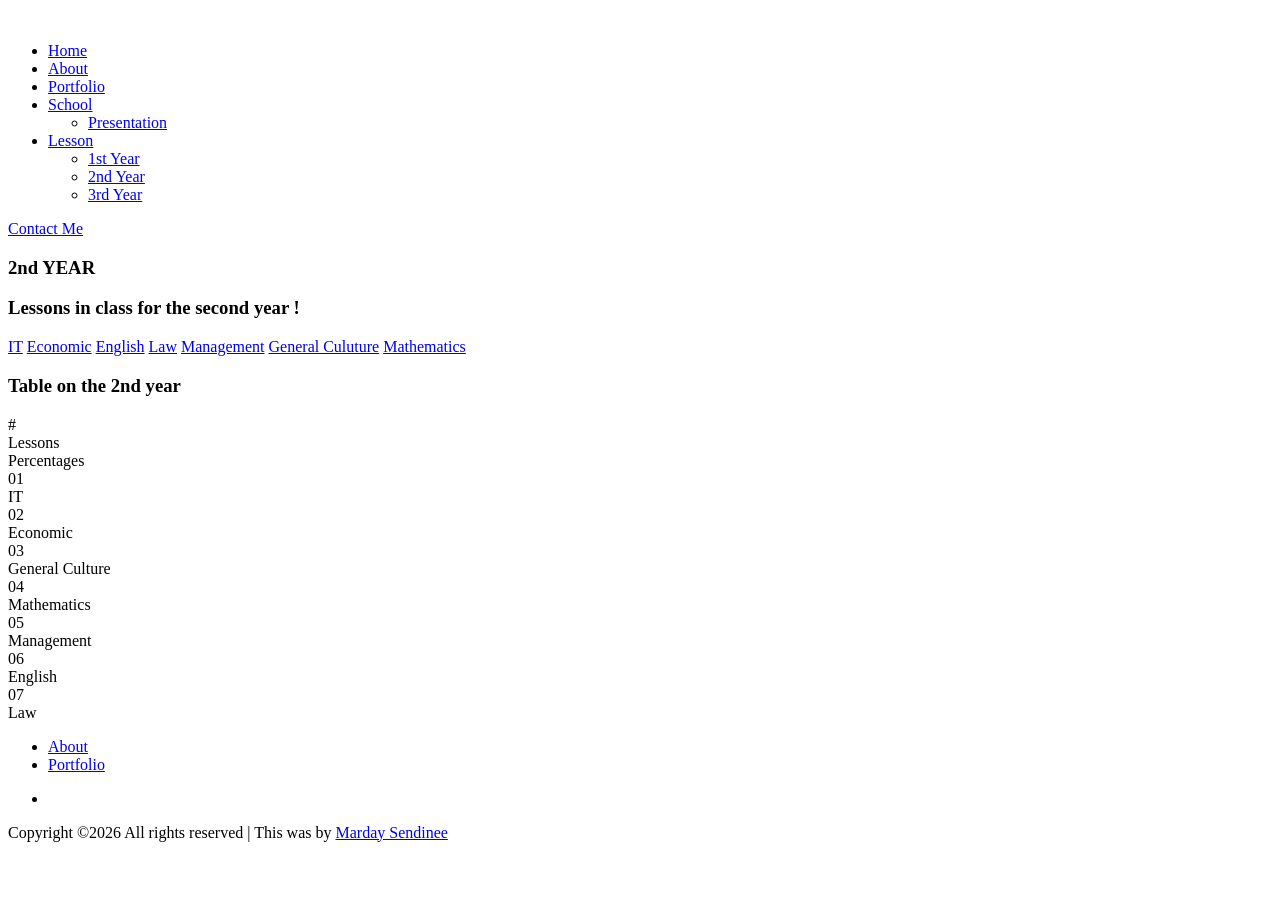
==== 2_year.html @ 2f7fdcab "Add files upload Les documents du portfolio en Anglais et travailler" ====
<!doctype html>
<html class="no-js">

<head>
   <meta charset="utf-8">
   <meta http-equiv="x-ua-compatible" content="ie=edge">
   <title>2nd YEAR</title>
   <meta name="description" content="">
   <meta name="viewport" content="width=device-width, initial-scale=1">

   <!-- CSS here -->
   <link rel="stylesheet" href="css/bootstrap.min.css">
   <link rel="stylesheet" href="css/owl.carousel.min.css">
   <link rel="stylesheet" href="css/magnific-popup.css">
   <link rel="stylesheet" href="css/font-awesome.min.css">
   <link rel="stylesheet" href="css/themify-icons.css">
   <link rel="stylesheet" href="css/nice-select.css">
   <link rel="stylesheet" href="css/flaticon.css">
   <link rel="stylesheet" href="css/gijgo.css">
   <link rel="stylesheet" href="css/animate.min.css">
   <link rel="stylesheet" href="css/slicknav.css">
   <link rel="stylesheet" href="css/style.css">
   <!-- <link rel="stylesheet" href="css/responsive.css"> -->
</head>

<body>

<!-- header-start -->
<header>
   <div class="header-area ">
      <div id="sticky-header" class="main-header-area">
         <div class="container-fluid">
            <div class="row align-items-center">
               <div class="col-xl-3 col-lg-2">
                  <div class="logo">
                     <a href="index.html">
                        <img src="img/" alt="">
                     </a>
                  </div>
               </div>
               <div class="col-xl-6 col-lg-7">
                  <div class="main-menu  d-none d-lg-block">
                     <nav>
                        <ul id="navigation">
                           <li><a class="active" href="index.html">Home</a></li>
                           <li><a href="about.html">About</a></li>
                           <li><a href="portfolio.html">Portfolio</a></li>
                           <li><a href="#">School<i class="ti-angle-down"></i></a>
                              <ul class="submenu">
                                 <li><a href="presentation.html">Presentation</a></li>

                              </ul>
                           </li>
                           <li><a href="#">Lesson<i class="ti-angle-down"></i></a>
                              <ul class="submenu">
                                 <li><a href="1_year.html">1st Year</a></li>
                                 <li><a href="2_year.html">2nd Year</a></li>
                                 <li><a href="3_year.html">3rd Year</a></li>
                              </ul>
                           </li>
                        </ul>
                     </nav>
                  </div>
               </div>
               <div class="col-xl-3 col-lg-3 d-none d-lg-block">
                  <div class="Appointment">
                     <div class="book_btn d-none d-lg-block">
                        <a  href="contact.html">Contact Me</a>
                     </div>
                  </div>
               </div>
               <div class="col-12">
                  <div class="mobile_menu d-block d-lg-none"></div>
               </div>
            </div>

         </div>
      </div>
   </div>
</header>
<!-- header-end -->
 
     <!-- bradcam_area  -->
     <div class="bradcam_area bradcam_bg_1">
         <div class="container">
             <div class="row">
                 <div class="col-xl-12">
                     <div class="bradcam_text text-center">
                         <h3>2nd YEAR</h3>
                     </div>
                 </div>
             </div>
         </div>
     </div>
     <!-- /bradcam_area  -->

<!-- Start Button -->
<section class="button-area">
   <div class="container box_1170 border-top-generic">
      <h3 class="text-heading">Lessons in class for the second year !</h3>
      <div class="button-group-area mt-10">
         <a href="#" class="genric-btn default-border circle arrow">IT<span
                 class="lnr lnr-arrow-right"></span></a>
         <a href="#" class="genric-btn primary-border circle arrow">Economic<span
                 class="lnr lnr-arrow-right"></span></a>
         <a href="#" class="genric-btn success-border circle arrow">English<span
                 class="lnr lnr-arrow-right"></span></a>
         <a href="#" class="genric-btn info-border circle arrow">Law<span
                 class="lnr lnr-arrow-right"></span></a>
         <a href="#" class="genric-btn warning-border circle arrow">Management<span
                 class="lnr lnr-arrow-right"></span></a>
         <a href="#" class="genric-btn danger-border circle arrow">General Culuture<span
                 class="lnr lnr-arrow-right"></span></a>
         <a href="#" class="genric-btn warning-border circle arrow">Mathematics<span
                 class="lnr lnr-arrow-right"></span></a>
      </div>
   </div>
</section>
<!-- End Button -->

<!-- Start Align Area -->
<div class="section-top-border">
   <h3 class="mb-30">Table on the 2nd year</h3>
   <div class="progress-table-wrap">
      <div class="progress-table">
         <div class="table-head">
            <div class="serial">#</div>
            <div class="country">Lessons</div>
            <div class="percentage">Percentages</div>
         </div>
         <div class="table-row">
            <div class="serial">01</div>
            <div class="country">IT</div>
            <div class="percentage">
               <div class="progress">
                  <div class="progress-bar color-1" role="progressbar" style="width: 80%"
                       aria-valuenow="80" aria-valuemin="0" aria-valuemax="100"></div>
               </div>
            </div>
         </div>
         <div class="table-row">
            <div class="serial">02</div>
            <div class="country">Economic</div>
            <div class="percentage">
               <div class="progress">
                  <div class="progress-bar color-2" role="progressbar" style="width: 30%"
                       aria-valuenow="30" aria-valuemin="0" aria-valuemax="100"></div>
               </div>
            </div>
         </div>
         <div class="table-row">
            <div class="serial">03</div>
            <div class="country">General Culture</div>
            <div class="percentage">
               <div class="progress">
                  <div class="progress-bar color-3" role="progressbar" style="width: 55%"
                       aria-valuenow="55" aria-valuemin="0" aria-valuemax="100"></div>
               </div>
            </div>
         </div>
         <div class="table-row">
            <div class="serial">04</div>
            <div class="country">Mathematics</div>
            <div class="percentage">
               <div class="progress">
                  <div class="progress-bar color-4" role="progressbar" style="width: 60%"
                       aria-valuenow="60" aria-valuemin="0" aria-valuemax="100"></div>
               </div>
            </div>
         </div>
         <div class="table-row">
            <div class="serial">05</div>
            <div class="country">Management</div>
            <div class="percentage">
               <div class="progress">
                  <div class="progress-bar color-8" role="progressbar" style="width: 40%"
                       aria-valuenow="40" aria-valuemin="0" aria-valuemax="100"></div>
               </div>
            </div>
         </div>
         <div class="table-row">
            <div class="serial">06</div>
            <div class="country">English</div>
            <div class="percentage">
               <div class="progress">
                  <div class="progress-bar color-6" role="progressbar" style="width: 70%"
                       aria-valuenow="70" aria-valuemin="0" aria-valuemax="100"></div>
               </div>
            </div>
         </div>
         <div class="table-row">
            <div class="serial">07</div>
            <div class="country">Law</div>
            <div class="percentage">
               <div class="progress">
                  <div class="progress-bar color-7" role="progressbar" style="width: 30%"
                       aria-valuenow="30" aria-valuemin="0" aria-valuemax="100"></div>
               </div>
            </div>
         </div>
      </div>
   </div>
</div>


<!-- End Align Area -->

 
     <!-- footer start -->
<footer class="footer">
   <div class="footer_top">
      <div class="container">
         <div class="row align-items-center">
            <div class="col-xl-6 col-md-6">
               <div class="menu_links">
                  <ul>
                     <li><a href="about.html">About</a></li>
                     <li><a href="portfolio.html">Portfolio</a></li>
                  </ul>
               </div>
            </div>
            <div class="col-xl-6 col-md-6">
               <div class="socail_links">
                  <ul>
                     <li><a href="https://www.linkedin.com/in/sendinee-marday-591853164/"> <i class="fa fa-linkedin"></i> </a></li>
                  </ul>
               </div>
            </div>
         </div>
      </div>
   </div>
   <div class="copy-right_text">
      <div class="container">
         <div class="footer_border"></div>
         <div class="row">
            <div class="col-xl-12">
               <p class="copy_right text-center">
                  <!---------------------------------------Link ------------------------------------------------------->
                  Copyright &copy;<script>document.write(new Date().getFullYear());</script> All rights reserved | This was<i class="fa fa-heart-o" aria-hidden="true"></i> by <a href="https://www.linkedin.com/in/sendinee-marday-591853164/" target="_blank">Marday Sendinee</a>
                  <!------------------------------------------- Link ---------------------------------------->
               </p>
            </div>
         </div>
      </div>
   </div>
</footer>
     <!--/ footer end  -->


   <!-- JS here -->
   <script src="js/vendor/modernizr-3.5.0.min.js"></script>
   <script src="js/vendor/jquery-1.12.4.min.js"></script>
   <script src="js/popper.min.js"></script>
   <script src="js/bootstrap.min.js"></script>
   <script src="js/owl.carousel.min.js"></script>
   <script src="js/isotope.pkgd.min.js"></script>
   <script src="js/ajax-form.js"></script>
   <script src="js/waypoints.min.js"></script>
   <script src="js/jquery.counterup.min.js"></script>
   <script src="js/imagesloaded.pkgd.min.js"></script>
   <script src="js/scrollIt.js"></script>
   <script src="js/jquery.scrollUp.min.js"></script>
   <script src="js/wow.min.js"></script>
   <script src="js/nice-select.min.js"></script>
   <script src="js/jquery.slicknav.min.js"></script>
   <script src="js/jquery.magnific-popup.min.js"></script>
   <script src="js/plugins.js"></script>
   <script src="js/gijgo.min.js"></script>

   <!--contact js-->
   <script src="js/contact.js"></script>
   <script src="js/jquery.ajaxchimp.min.js"></script>
   <script src="js/jquery.form.js"></script>
   <script src="js/jquery.validate.min.js"></script>
   <script src="js/mail-script.js"></script>

   <script src="js/main.js"></script>
</body>

</html>
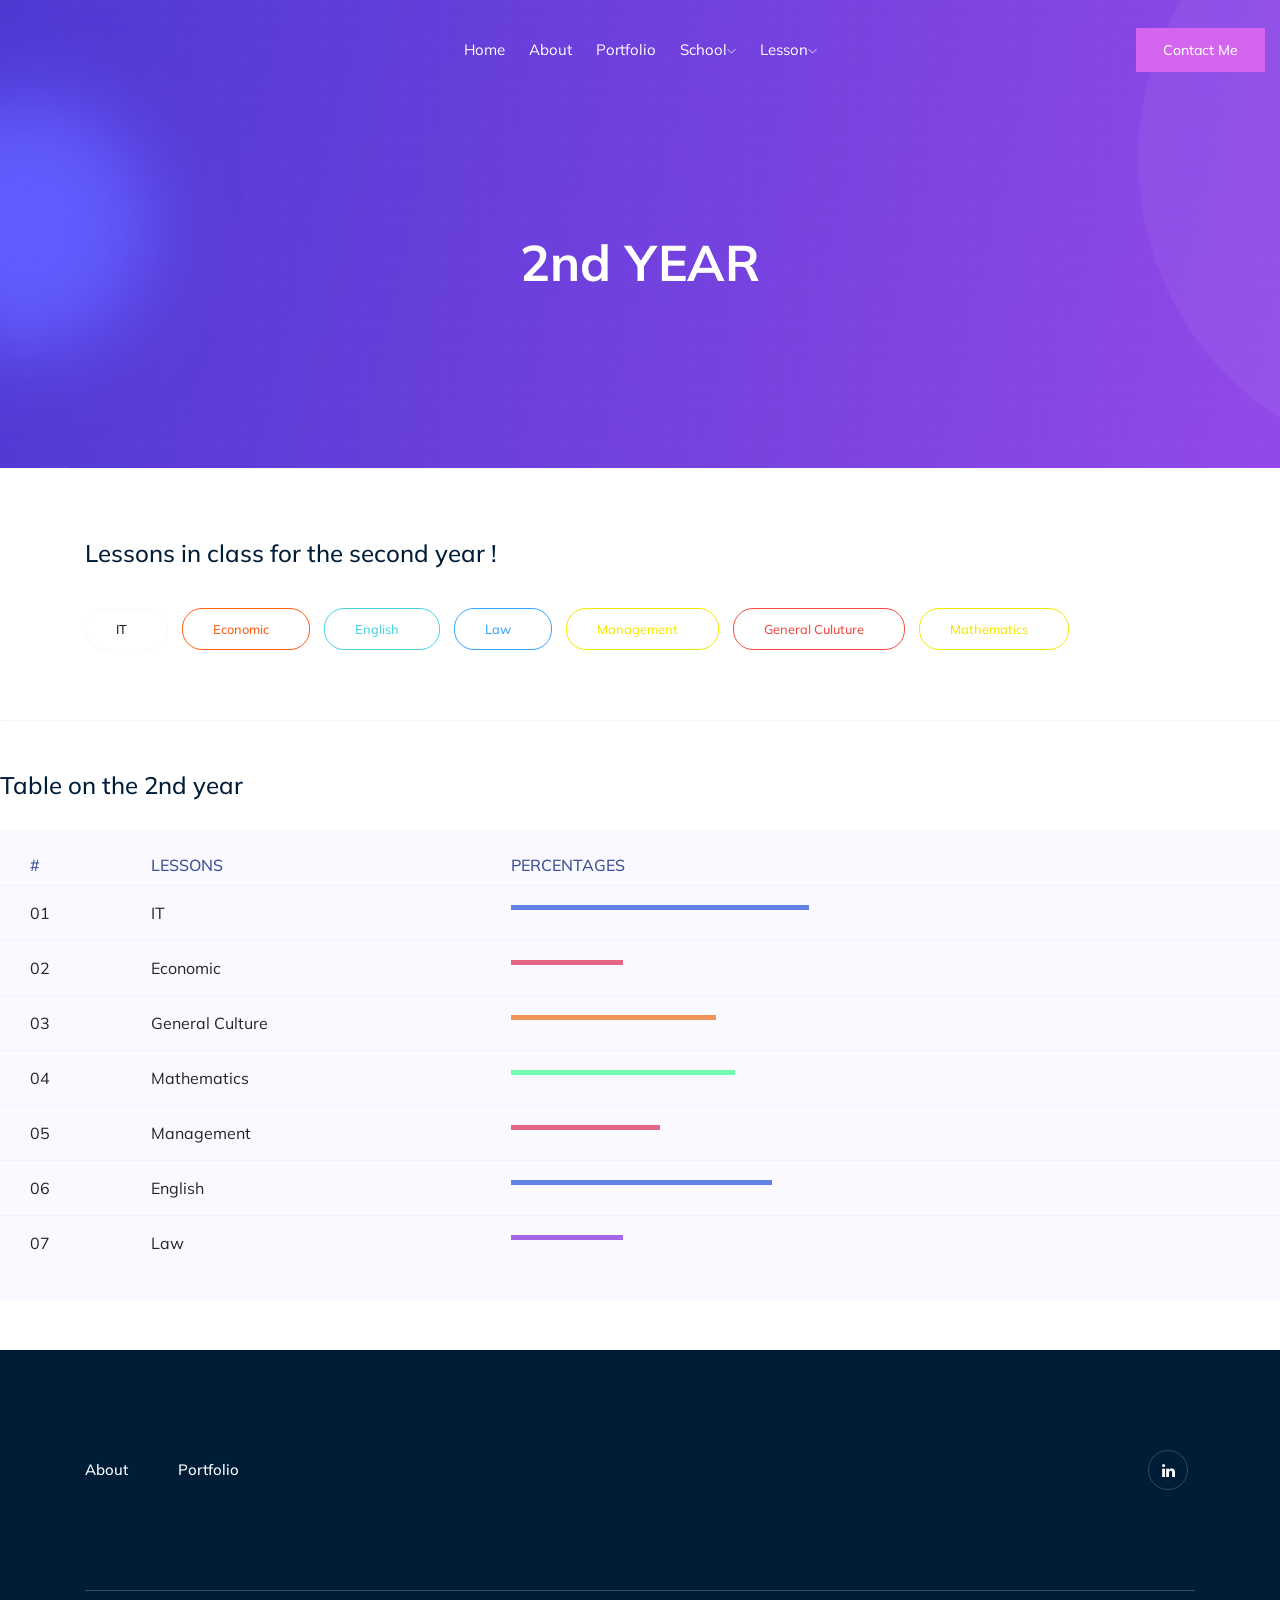
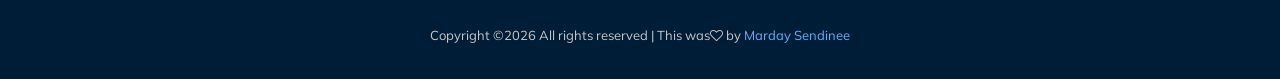
==== commit 5a339113: "Update 2_year.html" ====
--- a/2_year.html
+++ b/2_year.html
@@ -99,19 +99,19 @@
    <div class="container box_1170 border-top-generic">
       <h3 class="text-heading">Lessons in class for the second year !</h3>
       <div class="button-group-area mt-10">
-         <a href="#" class="genric-btn default-border circle arrow">IT<span
-                 class="lnr lnr-arrow-right"></span></a>
-         <a href="#" class="genric-btn primary-border circle arrow">Economic<span
-                 class="lnr lnr-arrow-right"></span></a>
-         <a href="#" class="genric-btn success-border circle arrow">English<span
-                 class="lnr lnr-arrow-right"></span></a>
-         <a href="#" class="genric-btn info-border circle arrow">Law<span
-                 class="lnr lnr-arrow-right"></span></a>
-         <a href="#" class="genric-btn warning-border circle arrow">Management<span
-                 class="lnr lnr-arrow-right"></span></a>
-         <a href="#" class="genric-btn danger-border circle arrow">General Culuture<span
-                 class="lnr lnr-arrow-right"></span></a>
-         <a href="#" class="genric-btn warning-border circle arrow">Mathematics<span
+         <a href="https://drive.google.com/drive/folders/1jEK8icgY9ZSLOG4PsR1-531m_r3z1TCY?usp=sharing" class="genric-btn default-border circle arrow">IT<span
+                 class="lnr lnr-arrow-right"></span></a>
+         <a href="https://drive.google.com/drive/folders/1rExMCSVvUBjnFChMQIKlR61JY67T9UrD?usp=sharing" class="genric-btn primary-border circle arrow">Economic<span
+                 class="lnr lnr-arrow-right"></span></a>
+         <a href="https://drive.google.com/drive/folders/1kJLWMg4kYw7j_Jxpw7XjXfDYHsw7iQXA?usp=sharing" class="genric-btn success-border circle arrow">English<span
+                 class="lnr lnr-arrow-right"></span></a>
+         <a href="https://drive.google.com/drive/folders/1mpZD9_NmZ1tz-18CpFn72aTMmA75tk-5?usp=sharing" class="genric-btn info-border circle arrow">Law<span
+                 class="lnr lnr-arrow-right"></span></a>
+         <a href="https://drive.google.com/drive/folders/108GrxhODfnDfBOeUw2tBRmi5Ozm7fbWk?usp=sharing" class="genric-btn warning-border circle arrow">Management<span
+                 class="lnr lnr-arrow-right"></span></a>
+         <a href="https://drive.google.com/drive/folders/1Q8f6auXj_BzUU1t1UWsounKf_h25SjXt?usp=sharing" class="genric-btn danger-border circle arrow">General Culuture<span
+                 class="lnr lnr-arrow-right"></span></a>
+         <a href="https://drive.google.com/drive/folders/1UjydLQbSyjSluqs7nWFL7h0C0xr-UfDp?usp=sharing" class="genric-btn warning-border circle arrow">Mathematics<span
                  class="lnr lnr-arrow-right"></span></a>
       </div>
    </div>
@@ -277,4 +277,4 @@
    <script src="js/main.js"></script>
 </body>
 
-</html>+</html>
--- a/css/themify-icons.css
+++ b/css/themify-icons.css
@@ -0,0 +1,1081 @@
+@font-face {
+	font-family: 'themify';
+	src:url('../fonts/themify.eot?-fvbane');
+	src:url('../fonts/themify.eot?#iefix-fvbane') format('embedded-opentype'),
+		url('../fonts/themify.woff?-fvbane') format('woff'),
+		url('../fonts/themify.ttf?-fvbane') format('truetype'),
+		url('../fonts/themify.svg?-fvbane#themify') format('svg');
+	font-weight: normal;
+	font-style: normal;
+}
+
+[class^="ti-"], [class*=" ti-"] {
+	font-family: 'themify';
+	/* speak: none; */
+	font-style: normal;
+	font-weight: normal;
+	font-variant: normal;
+	text-transform: none;
+	line-height: 1;
+
+	/* Better Font Rendering =========== */
+	-webkit-font-smoothing: antialiased;
+	-moz-osx-font-smoothing: grayscale;
+}
+
+.ti-wand:before {
+	content: "\e600";
+}
+.ti-volume:before {
+	content: "\e601";
+}
+.ti-user:before {
+	content: "\e602";
+}
+.ti-unlock:before {
+	content: "\e603";
+}
+.ti-unlink:before {
+	content: "\e604";
+}
+.ti-trash:before {
+	content: "\e605";
+}
+.ti-thought:before {
+	content: "\e606";
+}
+.ti-target:before {
+	content: "\e607";
+}
+.ti-tag:before {
+	content: "\e608";
+}
+.ti-tablet:before {
+	content: "\e609";
+}
+.ti-star:before {
+	content: "\e60a";
+}
+.ti-spray:before {
+	content: "\e60b";
+}
+.ti-signal:before {
+	content: "\e60c";
+}
+.ti-shopping-cart:before {
+	content: "\e60d";
+}
+.ti-shopping-cart-full:before {
+	content: "\e60e";
+}
+.ti-settings:before {
+	content: "\e60f";
+}
+.ti-search:before {
+	content: "\e610";
+}
+.ti-zoom-in:before {
+	content: "\e611";
+}
+.ti-zoom-out:before {
+	content: "\e612";
+}
+.ti-cut:before {
+	content: "\e613";
+}
+.ti-ruler:before {
+	content: "\e614";
+}
+.ti-ruler-pencil:before {
+	content: "\e615";
+}
+.ti-ruler-alt:before {
+	content: "\e616";
+}
+.ti-bookmark:before {
+	content: "\e617";
+}
+.ti-bookmark-alt:before {
+	content: "\e618";
+}
+.ti-reload:before {
+	content: "\e619";
+}
+.ti-plus:before {
+	content: "\e61a";
+}
+.ti-pin:before {
+	content: "\e61b";
+}
+.ti-pencil:before {
+	content: "\e61c";
+}
+.ti-pencil-alt:before {
+	content: "\e61d";
+}
+.ti-paint-roller:before {
+	content: "\e61e";
+}
+.ti-paint-bucket:before {
+	content: "\e61f";
+}
+.ti-na:before {
+	content: "\e620";
+}
+.ti-mobile:before {
+	content: "\e621";
+}
+.ti-minus:before {
+	content: "\e622";
+}
+.ti-medall:before {
+	content: "\e623";
+}
+.ti-medall-alt:before {
+	content: "\e624";
+}
+.ti-marker:before {
+	content: "\e625";
+}
+.ti-marker-alt:before {
+	content: "\e626";
+}
+.ti-arrow-up:before {
+	content: "\e627";
+}
+.ti-arrow-right:before {
+	content: "\e628";
+}
+.ti-arrow-left:before {
+	content: "\e629";
+}
+.ti-arrow-down:before {
+	content: "\e62a";
+}
+.ti-lock:before {
+	content: "\e62b";
+}
+.ti-location-arrow:before {
+	content: "\e62c";
+}
+.ti-link:before {
+	content: "\e62d";
+}
+.ti-layout:before {
+	content: "\e62e";
+}
+.ti-layers:before {
+	content: "\e62f";
+}
+.ti-layers-alt:before {
+	content: "\e630";
+}
+.ti-key:before {
+	content: "\e631";
+}
+.ti-import:before {
+	content: "\e632";
+}
+.ti-image:before {
+	content: "\e633";
+}
+.ti-heart:before {
+	content: "\e634";
+}
+.ti-heart-broken:before {
+	content: "\e635";
+}
+.ti-hand-stop:before {
+	content: "\e636";
+}
+.ti-hand-open:before {
+	content: "\e637";
+}
+.ti-hand-drag:before {
+	content: "\e638";
+}
+.ti-folder:before {
+	content: "\e639";
+}
+.ti-flag:before {
+	content: "\e63a";
+}
+.ti-flag-alt:before {
+	content: "\e63b";
+}
+.ti-flag-alt-2:before {
+	content: "\e63c";
+}
+.ti-eye:before {
+	content: "\e63d";
+}
+.ti-export:before {
+	content: "\e63e";
+}
+.ti-exchange-vertical:before {
+	content: "\e63f";
+}
+.ti-desktop:before {
+	content: "\e640";
+}
+.ti-cup:before {
+	content: "\e641";
+}
+.ti-crown:before {
+	content: "\e642";
+}
+.ti-comments:before {
+	content: "\e643";
+}
+.ti-comment:before {
+	content: "\e644";
+}
+.ti-comment-alt:before {
+	content: "\e645";
+}
+.ti-close:before {
+	content: "\e646";
+}
+.ti-clip:before {
+	content: "\e647";
+}
+.ti-angle-up:before {
+	content: "\e648";
+}
+.ti-angle-right:before {
+	content: "\e649";
+}
+.ti-angle-left:before {
+	content: "\e64a";
+}
+.ti-angle-down:before {
+	content: "\e64b";
+}
+.ti-check:before {
+	content: "\e64c";
+}
+.ti-check-box:before {
+	content: "\e64d";
+}
+.ti-camera:before {
+	content: "\e64e";
+}
+.ti-announcement:before {
+	content: "\e64f";
+}
+.ti-brush:before {
+	content: "\e650";
+}
+.ti-briefcase:before {
+	content: "\e651";
+}
+.ti-bolt:before {
+	content: "\e652";
+}
+.ti-bolt-alt:before {
+	content: "\e653";
+}
+.ti-blackboard:before {
+	content: "\e654";
+}
+.ti-bag:before {
+	content: "\e655";
+}
+.ti-move:before {
+	content: "\e656";
+}
+.ti-arrows-vertical:before {
+	content: "\e657";
+}
+.ti-arrows-horizontal:before {
+	content: "\e658";
+}
+.ti-fullscreen:before {
+	content: "\e659";
+}
+.ti-arrow-top-right:before {
+	content: "\e65a";
+}
+.ti-arrow-top-left:before {
+	content: "\e65b";
+}
+.ti-arrow-circle-up:before {
+	content: "\e65c";
+}
+.ti-arrow-circle-right:before {
+	content: "\e65d";
+}
+.ti-arrow-circle-left:before {
+	content: "\e65e";
+}
+.ti-arrow-circle-down:before {
+	content: "\e65f";
+}
+.ti-angle-double-up:before {
+	content: "\e660";
+}
+.ti-angle-double-right:before {
+	content: "\e661";
+}
+.ti-angle-double-left:before {
+	content: "\e662";
+}
+.ti-angle-double-down:before {
+	content: "\e663";
+}
+.ti-zip:before {
+	content: "\e664";
+}
+.ti-world:before {
+	content: "\e665";
+}
+.ti-wheelchair:before {
+	content: "\e666";
+}
+.ti-view-list:before {
+	content: "\e667";
+}
+.ti-view-list-alt:before {
+	content: "\e668";
+}
+.ti-view-grid:before {
+	content: "\e669";
+}
+.ti-uppercase:before {
+	content: "\e66a";
+}
+.ti-upload:before {
+	content: "\e66b";
+}
+.ti-underline:before {
+	content: "\e66c";
+}
+.ti-truck:before {
+	content: "\e66d";
+}
+.ti-timer:before {
+	content: "\e66e";
+}
+.ti-ticket:before {
+	content: "\e66f";
+}
+.ti-thumb-up:before {
+	content: "\e670";
+}
+.ti-thumb-down:before {
+	content: "\e671";
+}
+.ti-text:before {
+	content: "\e672";
+}
+.ti-stats-up:before {
+	content: "\e673";
+}
+.ti-stats-down:before {
+	content: "\e674";
+}
+.ti-split-v:before {
+	content: "\e675";
+}
+.ti-split-h:before {
+	content: "\e676";
+}
+.ti-smallcap:before {
+	content: "\e677";
+}
+.ti-shine:before {
+	content: "\e678";
+}
+.ti-shift-right:before {
+	content: "\e679";
+}
+.ti-shift-left:before {
+	content: "\e67a";
+}
+.ti-shield:before {
+	content: "\e67b";
+}
+.ti-notepad:before {
+	content: "\e67c";
+}
+.ti-server:before {
+	content: "\e67d";
+}
+.ti-quote-right:before {
+	content: "\e67e";
+}
+.ti-quote-left:before {
+	content: "\e67f";
+}
+.ti-pulse:before {
+	content: "\e680";
+}
+.ti-printer:before {
+	content: "\e681";
+}
+.ti-power-off:before {
+	content: "\e682";
+}
+.ti-plug:before {
+	content: "\e683";
+}
+.ti-pie-chart:before {
+	content: "\e684";
+}
+.ti-paragraph:before {
+	content: "\e685";
+}
+.ti-panel:before {
+	content: "\e686";
+}
+.ti-package:before {
+	content: "\e687";
+}
+.ti-music:before {
+	content: "\e688";
+}
+.ti-music-alt:before {
+	content: "\e689";
+}
+.ti-mouse:before {
+	content: "\e68a";
+}
+.ti-mouse-alt:before {
+	content: "\e68b";
+}
+.ti-money:before {
+	content: "\e68c";
+}
+.ti-microphone:before {
+	content: "\e68d";
+}
+.ti-menu:before {
+	content: "\e68e";
+}
+.ti-menu-alt:before {
+	content: "\e68f";
+}
+.ti-map:before {
+	content: "\e690";
+}
+.ti-map-alt:before {
+	content: "\e691";
+}
+.ti-loop:before {
+	content: "\e692";
+}
+.ti-location-pin:before {
+	content: "\e693";
+}
+.ti-list:before {
+	content: "\e694";
+}
+.ti-light-bulb:before {
+	content: "\e695";
+}
+.ti-Italic:before {
+	content: "\e696";
+}
+.ti-info:before {
+	content: "\e697";
+}
+.ti-infinite:before {
+	content: "\e698";
+}
+.ti-id-badge:before {
+	content: "\e699";
+}
+.ti-hummer:before {
+	content: "\e69a";
+}
+.ti-home:before {
+	content: "\e69b";
+}
+.ti-help:before {
+	content: "\e69c";
+}
+.ti-headphone:before {
+	content: "\e69d";
+}
+.ti-harddrives:before {
+	content: "\e69e";
+}
+.ti-harddrive:before {
+	content: "\e69f";
+}
+.ti-gift:before {
+	content: "\e6a0";
+}
+.ti-game:before {
+	content: "\e6a1";
+}
+.ti-filter:before {
+	content: "\e6a2";
+}
+.ti-files:before {
+	content: "\e6a3";
+}
+.ti-file:before {
+	content: "\e6a4";
+}
+.ti-eraser:before {
+	content: "\e6a5";
+}
+.ti-envelope:before {
+	content: "\e6a6";
+}
+.ti-download:before {
+	content: "\e6a7";
+}
+.ti-direction:before {
+	content: "\e6a8";
+}
+.ti-direction-alt:before {
+	content: "\e6a9";
+}
+.ti-dashboard:before {
+	content: "\e6aa";
+}
+.ti-control-stop:before {
+	content: "\e6ab";
+}
+.ti-control-shuffle:before {
+	content: "\e6ac";
+}
+.ti-control-play:before {
+	content: "\e6ad";
+}
+.ti-control-pause:before {
+	content: "\e6ae";
+}
+.ti-control-forward:before {
+	content: "\e6af";
+}
+.ti-control-backward:before {
+	content: "\e6b0";
+}
+.ti-cloud:before {
+	content: "\e6b1";
+}
+.ti-cloud-up:before {
+	content: "\e6b2";
+}
+.ti-cloud-down:before {
+	content: "\e6b3";
+}
+.ti-clipboard:before {
+	content: "\e6b4";
+}
+.ti-car:before {
+	content: "\e6b5";
+}
+.ti-calendar:before {
+	content: "\e6b6";
+}
+.ti-book:before {
+	content: "\e6b7";
+}
+.ti-bell:before {
+	content: "\e6b8";
+}
+.ti-basketball:before {
+	content: "\e6b9";
+}
+.ti-bar-chart:before {
+	content: "\e6ba";
+}
+.ti-bar-chart-alt:before {
+	content: "\e6bb";
+}
+.ti-back-right:before {
+	content: "\e6bc";
+}
+.ti-back-left:before {
+	content: "\e6bd";
+}
+.ti-arrows-corner:before {
+	content: "\e6be";
+}
+.ti-archive:before {
+	content: "\e6bf";
+}
+.ti-anchor:before {
+	content: "\e6c0";
+}
+.ti-align-right:before {
+	content: "\e6c1";
+}
+.ti-align-left:before {
+	content: "\e6c2";
+}
+.ti-align-justify:before {
+	content: "\e6c3";
+}
+.ti-align-center:before {
+	content: "\e6c4";
+}
+.ti-alert:before {
+	content: "\e6c5";
+}
+.ti-alarm-clock:before {
+	content: "\e6c6";
+}
+.ti-agenda:before {
+	content: "\e6c7";
+}
+.ti-write:before {
+	content: "\e6c8";
+}
+.ti-window:before {
+	content: "\e6c9";
+}
+.ti-widgetized:before {
+	content: "\e6ca";
+}
+.ti-widget:before {
+	content: "\e6cb";
+}
+.ti-widget-alt:before {
+	content: "\e6cc";
+}
+.ti-wallet:before {
+	content: "\e6cd";
+}
+.ti-video-clapper:before {
+	content: "\e6ce";
+}
+.ti-video-camera:before {
+	content: "\e6cf";
+}
+.ti-vector:before {
+	content: "\e6d0";
+}
+.ti-themify-logo:before {
+	content: "\e6d1";
+}
+.ti-themify-favicon:before {
+	content: "\e6d2";
+}
+.ti-themify-favicon-alt:before {
+	content: "\e6d3";
+}
+.ti-support:before {
+	content: "\e6d4";
+}
+.ti-stamp:before {
+	content: "\e6d5";
+}
+.ti-split-v-alt:before {
+	content: "\e6d6";
+}
+.ti-slice:before {
+	content: "\e6d7";
+}
+.ti-shortcode:before {
+	content: "\e6d8";
+}
+.ti-shift-right-alt:before {
+	content: "\e6d9";
+}
+.ti-shift-left-alt:before {
+	content: "\e6da";
+}
+.ti-ruler-alt-2:before {
+	content: "\e6db";
+}
+.ti-receipt:before {
+	content: "\e6dc";
+}
+.ti-pin2:before {
+	content: "\e6dd";
+}
+.ti-pin-alt:before {
+	content: "\e6de";
+}
+.ti-pencil-alt2:before {
+	content: "\e6df";
+}
+.ti-palette:before {
+	content: "\e6e0";
+}
+.ti-more:before {
+	content: "\e6e1";
+}
+.ti-more-alt:before {
+	content: "\e6e2";
+}
+.ti-microphone-alt:before {
+	content: "\e6e3";
+}
+.ti-magnet:before {
+	content: "\e6e4";
+}
+.ti-line-double:before {
+	content: "\e6e5";
+}
+.ti-line-dotted:before {
+	content: "\e6e6";
+}
+.ti-line-dashed:before {
+	content: "\e6e7";
+}
+.ti-layout-width-full:before {
+	content: "\e6e8";
+}
+.ti-layout-width-default:before {
+	content: "\e6e9";
+}
+.ti-layout-width-default-alt:before {
+	content: "\e6ea";
+}
+.ti-layout-tab:before {
+	content: "\e6eb";
+}
+.ti-layout-tab-window:before {
+	content: "\e6ec";
+}
+.ti-layout-tab-v:before {
+	content: "\e6ed";
+}
+.ti-layout-tab-min:before {
+	content: "\e6ee";
+}
+.ti-layout-slider:before {
+	content: "\e6ef";
+}
+.ti-layout-slider-alt:before {
+	content: "\e6f0";
+}
+.ti-layout-sidebar-right:before {
+	content: "\e6f1";
+}
+.ti-layout-sidebar-none:before {
+	content: "\e6f2";
+}
+.ti-layout-sidebar-left:before {
+	content: "\e6f3";
+}
+.ti-layout-placeholder:before {
+	content: "\e6f4";
+}
+.ti-layout-menu:before {
+	content: "\e6f5";
+}
+.ti-layout-menu-v:before {
+	content: "\e6f6";
+}
+.ti-layout-menu-separated:before {
+	content: "\e6f7";
+}
+.ti-layout-menu-full:before {
+	content: "\e6f8";
+}
+.ti-layout-media-right-alt:before {
+	content: "\e6f9";
+}
+.ti-layout-media-right:before {
+	content: "\e6fa";
+}
+.ti-layout-media-overlay:before {
+	content: "\e6fb";
+}
+.ti-layout-media-overlay-alt:before {
+	content: "\e6fc";
+}
+.ti-layout-media-overlay-alt-2:before {
+	content: "\e6fd";
+}
+.ti-layout-media-left-alt:before {
+	content: "\e6fe";
+}
+.ti-layout-media-left:before {
+	content: "\e6ff";
+}
+.ti-layout-media-center-alt:before {
+	content: "\e700";
+}
+.ti-layout-media-center:before {
+	content: "\e701";
+}
+.ti-layout-list-thumb:before {
+	content: "\e702";
+}
+.ti-layout-list-thumb-alt:before {
+	content: "\e703";
+}
+.ti-layout-list-post:before {
+	content: "\e704";
+}
+.ti-layout-list-large-image:before {
+	content: "\e705";
+}
+.ti-layout-line-solid:before {
+	content: "\e706";
+}
+.ti-layout-grid4:before {
+	content: "\e707";
+}
+.ti-layout-grid3:before {
+	content: "\e708";
+}
+.ti-layout-grid2:before {
+	content: "\e709";
+}
+.ti-layout-grid2-thumb:before {
+	content: "\e70a";
+}
+.ti-layout-cta-right:before {
+	content: "\e70b";
+}
+.ti-layout-cta-left:before {
+	content: "\e70c";
+}
+.ti-layout-cta-center:before {
+	content: "\e70d";
+}
+.ti-layout-cta-btn-right:before {
+	content: "\e70e";
+}
+.ti-layout-cta-btn-left:before {
+	content: "\e70f";
+}
+.ti-layout-column4:before {
+	content: "\e710";
+}
+.ti-layout-column3:before {
+	content: "\e711";
+}
+.ti-layout-column2:before {
+	content: "\e712";
+}
+.ti-layout-accordion-separated:before {
+	content: "\e713";
+}
+.ti-layout-accordion-merged:before {
+	content: "\e714";
+}
+.ti-layout-accordion-list:before {
+	content: "\e715";
+}
+.ti-ink-pen:before {
+	content: "\e716";
+}
+.ti-info-alt:before {
+	content: "\e717";
+}
+.ti-help-alt:before {
+	content: "\e718";
+}
+.ti-headphone-alt:before {
+	content: "\e719";
+}
+.ti-hand-point-up:before {
+	content: "\e71a";
+}
+.ti-hand-point-right:before {
+	content: "\e71b";
+}
+.ti-hand-point-left:before {
+	content: "\e71c";
+}
+.ti-hand-point-down:before {
+	content: "\e71d";
+}
+.ti-gallery:before {
+	content: "\e71e";
+}
+.ti-face-smile:before {
+	content: "\e71f";
+}
+.ti-face-sad:before {
+	content: "\e720";
+}
+.ti-credit-card:before {
+	content: "\e721";
+}
+.ti-control-skip-forward:before {
+	content: "\e722";
+}
+.ti-control-skip-backward:before {
+	content: "\e723";
+}
+.ti-control-record:before {
+	content: "\e724";
+}
+.ti-control-eject:before {
+	content: "\e725";
+}
+.ti-comments-smiley:before {
+	content: "\e726";
+}
+.ti-brush-alt:before {
+	content: "\e727";
+}
+.ti-youtube:before {
+	content: "\e728";
+}
+.ti-vimeo:before {
+	content: "\e729";
+}
+.ti-twitter:before {
+	content: "\e72a";
+}
+.ti-time:before {
+	content: "\e72b";
+}
+.ti-tumblr:before {
+	content: "\e72c";
+}
+.ti-skype:before {
+	content: "\e72d";
+}
+.ti-share:before {
+	content: "\e72e";
+}
+.ti-share-alt:before {
+	content: "\e72f";
+}
+.ti-rocket:before {
+	content: "\e730";
+}
+.ti-pinterest:before {
+	content: "\e731";
+}
+.ti-new-window:before {
+	content: "\e732";
+}
+.ti-microsoft:before {
+	content: "\e733";
+}
+.ti-list-ol:before {
+	content: "\e734";
+}
+.ti-linkedin:before {
+	content: "\e735";
+}
+.ti-layout-sidebar-2:before {
+	content: "\e736";
+}
+.ti-layout-grid4-alt:before {
+	content: "\e737";
+}
+.ti-layout-grid3-alt:before {
+	content: "\e738";
+}
+.ti-layout-grid2-alt:before {
+	content: "\e739";
+}
+.ti-layout-column4-alt:before {
+	content: "\e73a";
+}
+.ti-layout-column3-alt:before {
+	content: "\e73b";
+}
+.ti-layout-column2-alt:before {
+	content: "\e73c";
+}
+.ti-instagram:before {
+	content: "\e73d";
+}
+.ti-google:before {
+	content: "\e73e";
+}
+.ti-github:before {
+	content: "\e73f";
+}
+.ti-flickr:before {
+	content: "\e740";
+}
+.ti-facebook:before {
+	content: "\e741";
+}
+.ti-dropbox:before {
+	content: "\e742";
+}
+.ti-dribbble:before {
+	content: "\e743";
+}
+.ti-apple:before {
+	content: "\e744";
+}
+.ti-android:before {
+	content: "\e745";
+}
+.ti-save:before {
+	content: "\e746";
+}
+.ti-save-alt:before {
+	content: "\e747";
+}
+.ti-yahoo:before {
+	content: "\e748";
+}
+.ti-wordpress:before {
+	content: "\e749";
+}
+.ti-vimeo-alt:before {
+	content: "\e74a";
+}
+.ti-twitter-alt:before {
+	content: "\e74b";
+}
+.ti-tumblr-alt:before {
+	content: "\e74c";
+}
+.ti-trello:before {
+	content: "\e74d";
+}
+.ti-stack-overflow:before {
+	content: "\e74e";
+}
+.ti-soundcloud:before {
+	content: "\e74f";
+}
+.ti-sharethis:before {
+	content: "\e750";
+}
+.ti-sharethis-alt:before {
+	content: "\e751";
+}
+.ti-reddit:before {
+	content: "\e752";
+}
+.ti-pinterest-alt:before {
+	content: "\e753";
+}
+.ti-microsoft-alt:before {
+	content: "\e754";
+}
+.ti-linux:before {
+	content: "\e755";
+}
+.ti-jsfiddle:before {
+	content: "\e756";
+}
+.ti-joomla:before {
+	content: "\e757";
+}
+.ti-html5:before {
+	content: "\e758";
+}
+.ti-flickr-alt:before {
+	content: "\e759";
+}
+.ti-email:before {
+	content: "\e75a";
+}
+.ti-drupal:before {
+	content: "\e75b";
+}
+.ti-dropbox-alt:before {
+	content: "\e75c";
+}
+.ti-css3:before {
+	content: "\e75d";
+}
+.ti-rss:before {
+	content: "\e75e";
+}
+.ti-rss-alt:before {
+	content: "\e75f";
+}
--- a/css/nice-select.css
+++ b/css/nice-select.css
@@ -0,0 +1,140 @@
+.nice-select {
+  -webkit-tap-highlight-color: transparent;
+  background-color: #fff;
+  border-radius: 5px;
+  border: solid 1px #e8e8e8;
+  box-sizing: border-box;
+  clear: both;
+  cursor: pointer;
+  display: block;
+  float: left;
+  font-family: inherit;
+  font-size: 14px;
+  font-weight: normal;
+  height: 42px;
+  line-height: 40px;
+  outline: none;
+  padding-left: 18px;
+  padding-right: 30px;
+  position: relative;
+  text-align: left !important;
+  -webkit-transition: all 0.2s ease-in-out;
+  transition: all 0.2s ease-in-out;
+  -webkit-user-select: none;
+     -moz-user-select: none;
+      -ms-user-select: none;
+          user-select: none;
+  white-space: nowrap;
+  width: auto; }
+  .nice-select:hover {
+    border-color: #dbdbdb; }
+  .nice-select:active, .nice-select.open, .nice-select:focus {
+    border-color: #999; }
+
+
+  .nice-select.disabled {
+    border-color: #ededed;
+    color: #999;
+    pointer-events: none; }
+    .nice-select.disabled:after {
+      border-color: #cccccc; }
+  .nice-select.wide {
+    width: 100%; }
+    .nice-select.wide .list {
+      left: 0 !important;
+      right: 0 !important; }
+  .nice-select.right {
+    float: right; }
+    .nice-select.right .list {
+      left: auto;
+      right: 0; }
+  .nice-select.small {
+    font-size: 12px;
+    height: 36px;
+    line-height: 34px; }
+    .nice-select.small:after {
+      height: 4px;
+      width: 4px; }
+    .nice-select.small .option {
+      line-height: 34px;
+      min-height: 34px; }
+  .nice-select .list {
+    background-color: #fff;
+    border-radius: 5px;
+    box-shadow: 0 0 0 1px rgba(68, 68, 68, 0.11);
+    box-sizing: border-box;
+    margin-top: 4px;
+    opacity: 0;
+    overflow: hidden;
+    padding: 0;
+    pointer-events: none;
+    position: absolute;
+    top: 100%;
+    left: 0;
+    -webkit-transform-origin: 50% 0;
+        -ms-transform-origin: 50% 0;
+            transform-origin: 50% 0;
+    -webkit-transform: scale(0.75) translateY(-21px);
+        -ms-transform: scale(0.75) translateY(-21px);
+            transform: scale(0.75) translateY(-21px);
+    -webkit-transition: all 0.2s cubic-bezier(0.5, 0, 0, 1.25), opacity 0.15s ease-out;
+    transition: all 0.2s cubic-bezier(0.5, 0, 0, 1.25), opacity 0.15s ease-out;
+    z-index: 9; }
+    .nice-select .list:hover .option:not(:hover) {
+      background-color: transparent !important; }
+  .nice-select .option {
+    cursor: pointer;
+    font-weight: 400;
+    line-height: 40px;
+    list-style: none;
+    min-height: 40px;
+    outline: none;
+    padding-left: 18px;
+    padding-right: 29px;
+    text-align: left;
+    -webkit-transition: all 0.2s;
+    transition: all 0.2s; }
+    .nice-select .option:hover, .nice-select .option.focus, .nice-select .option.selected.focus {
+      background-color: #f6f6f6; }
+    .nice-select .option.selected {
+      font-weight: bold; }
+    .nice-select .option.disabled {
+      background-color: transparent;
+      color: #999;
+      cursor: default; }
+
+.no-csspointerevents .nice-select .list {
+  display: none; }
+
+.no-csspointerevents .nice-select.open .list {
+  display: block; }
+
+
+
+
+
+  /* ,,,,,,,,,,,,,,,, */
+
+
+  .nice-select:after {
+    content: "\e64b";
+    display: block;
+    height: 5px;
+    margin-top: -5px;
+    pointer-events: none;
+    position: absolute;
+    right: 30px;
+    top: 8px;
+    transition: all 0.15s ease-in-out;
+    width: 5px;
+    font-family: 'themify';
+    color: #ddd; }
+
+    .nice-select.open:after {
+ }
+    .nice-select.open .list {
+      opacity: 1;
+      pointer-events: auto;
+      -webkit-transform: scale(1) translateY(0);
+          -ms-transform: scale(1) translateY(0);
+              transform: scale(1) translateY(0); }
--- a/css/flaticon.css
+++ b/css/flaticon.css
@@ -0,0 +1,56 @@
+
+
+	/*
+  	Flaticon icon font: Flaticon
+  	Creation date: 07/09/2019 08:07
+  	*/
+
+	  @font-face {
+		font-family: "Flaticon";
+		src: url("../fonts/Flaticon.eot");
+		src: url("../fonts/Flaticon.eot");
+		src: url("../fonts/Flaticon.eot?#iefix") format("embedded-opentype"),
+			 url("../fonts/Flaticon.woff2") format("woff2"),
+			 url("../fonts/Flaticon.woff") format("woff"),
+			 url("../fonts/Flaticon.ttf") format("truetype"),
+			 url("../fonts/Flaticon.svg#Flaticon") format("svg");
+		font-weight: normal;
+		font-style: normal;
+	  }
+	  
+	  @media screen and (-webkit-min-device-pixel-ratio:0) {
+		@font-face {
+		  font-family: "Flaticon";
+		  src: url("./Flaticon.svg#Flaticon") format("svg");
+		}
+	  }
+	  
+	  [class^="flaticon-"]:before, [class*=" flaticon-"]:before,
+	  [class^="flaticon-"]:after, [class*=" flaticon-"]:after {   
+		font-family: Flaticon;
+			  font-size: 20px;
+	  font-style: normal;
+	  margin-left: 20px;
+	  }
+	  
+	.flaticon-legal-paper:before {
+		content: "\e001";
+	}
+	.flaticon-case:before {
+		content: "\e002";
+	}
+	.flaticon-survey:before {
+		content: "\e003";
+	}
+	.flaticon-bar-chart:before {
+		content: "\e004";
+	}
+	.flaticon-controls:before {
+		content: "\e005";
+	}
+	.flaticon-puzzle:before {
+		content: "\e006";
+	}
+	.flaticon-right:before {
+		content: "\e007";
+	}
--- a/css/gijgo.css
+++ b/css/gijgo.css
@@ -0,0 +1,2704 @@
+.gj-button {
+    background-color: #f5f5f5;
+    border: 1px solid #ddd;
+    color: #000;
+    border-radius: 3px;
+    padding: 6px 10px;
+    cursor: pointer;
+}
+
+.gj-unselectable {
+    -webkit-touch-callout: none;
+    -webkit-user-select: none;
+    -khtml-user-select: none;
+    -moz-user-select: none;
+    -ms-user-select: none;
+    user-select: none;
+}
+
+.gj-row {
+    display: -webkit-box;
+    display: -ms-flexbox;
+    display: flex;
+    -ms-flex-wrap: wrap;
+    flex-wrap: wrap;
+}
+
+.gj-margin-left-5 {
+    margin-left: 5px;
+}
+
+.gj-margin-left-10 {
+    margin-left: 10px;
+}
+
+.gj-width-full {
+    width: 100%;
+}
+
+.gj-cursor-pointer {
+    cursor: pointer;
+}
+
+.gj-text-align-center {
+    text-align: center;
+}
+
+.gj-font-size-16 {
+    font-size: 16px;
+}
+
+.gj-hidden {
+    display: none;
+}
+
+/** Material Design */
+.gj-button-md {
+    background: 0 0;
+    border: none;
+    border-radius: 2px;
+    color: rgba(0, 0, 0, 0.87);
+    position: relative;
+    height: 36px;
+    margin: 0;
+    min-width: 64px;
+    padding: 0 16px;
+    display: inline-block;
+    font-family: "Roboto","Helvetica","Arial",sans-serif;
+    font-size: 1rem;
+    font-weight: 500;
+    text-transform: uppercase;
+    letter-spacing: 0;
+    overflow: hidden;
+    will-change: box-shadow;
+    transition: box-shadow .2s cubic-bezier(.4,0,1,1),background-color .2s cubic-bezier(.4,0,.2,1),color .2s cubic-bezier(.4,0,.2,1);
+    outline: none;
+    cursor: pointer;
+    text-decoration: none;
+    text-align: center;
+    line-height: 36px;
+    vertical-align: middle;
+    overflow: hidden;
+    -webkit-user-select: none;
+    -moz-user-select: none;
+    -ms-user-select: none;
+    user-select: none;
+}
+
+.gj-button-md:hover {
+    background-color: rgba(158,158,158,.2);
+}
+
+.gj-button-md:disabled {
+    color: rgba(0,0,0,.26);
+    background: 0 0;
+}
+
+.gj-button-md .material-icons,
+.gj-button-md .gj-icon {
+    vertical-align: middle;
+    /*font-size: 1.3rem;
+    margin-right: 4px;*/
+}
+
+.gj-button-md.gj-button-md-icon {
+    width: 24px;
+    height: 31px;
+    min-width: 24px;
+    padding: 0px;
+    display: table;
+}
+
+.gj-button-md.gj-button-md-icon .material-icons,
+.gj-button-md.gj-button-md-icon .gj-icon {
+    display: table-cell;
+    margin-right: 0px;
+    width: 24px;
+    height: 24px;
+}
+
+.gj-button-md.active {
+    background-color: rgba(158,158,158,.4);
+}
+
+.gj-button-md-group {
+    position: relative;
+    display: inline-block;
+    vertical-align: middle;
+}
+
+.gj-textbox-md {
+    border: none;
+    border-bottom: 1px solid rgba(0,0,0,.42);
+    display: block;
+    font-family: "Helvetica","Arial",sans-serif;
+    font-size: 16px;
+    line-height: 16px;
+    padding: 4px 0px;
+    margin: 0;
+    width: 100%;
+    background: 0 0;
+    text-align: left;
+    color: rgba(0,0,0,.87);
+}
+
+.gj-textbox-md:focus,
+.gj-textbox-md:active {
+    border-bottom: 2px solid rgba(0,0,0,.42);
+    outline: none;
+}
+
+.gj-textbox-md::placeholder {
+    color: #8e8e8e;
+}
+
+.gj-textbox-md:-ms-input-placeholder {
+    color: #8e8e8e;
+}
+
+.gj-textbox-md::-ms-input-placeholder {
+    color: #8e8e8e;
+}
+
+.gj-md-spacer-24 {
+    min-width: 24px;
+    width: 24px;
+    display: inline-block;
+}
+
+.gj-md-spacer-32 {
+    min-width: 32px;
+    width: 32px;
+    display: inline-block;
+}
+
+.gj-modal {
+    position: fixed;
+    top: 0;
+    right: 0;
+    bottom: 0;
+    left: 0;
+    z-index: 1203;
+    display: none;
+    overflow: hidden;
+    -webkit-overflow-scrolling: touch;
+    outline: 0;
+    background-color: rgba(0, 0, 0, 0.54118);
+    transition: 200ms ease opacity;
+    will-change: opacity;
+}
+
+/* List */
+ul.gj-list li [data-role="wrapper"] {
+    display: table;
+    width: 100%;
+}
+
+ul.gj-list li [data-role="checkbox"] {
+    display: table-cell;
+    vertical-align:middle;
+    text-align:center;
+}
+
+ul.gj-list li [data-role="image"] {
+    display: table-cell;
+    vertical-align:middle;
+    text-align:center;
+}
+
+ul.gj-list li [data-role="display"] {
+    display: table-cell;
+    vertical-align:middle;
+    cursor: pointer;
+}
+
+ul.gj-list li [data-role="display"]:empty:before {
+  content: "\200b"; /* unicode zero width space character */
+}
+
+/* List - Bootstrap */
+ul.gj-list-bootstrap {
+    padding-left: 0px;
+    margin-bottom: 0px;
+}
+
+ul.gj-list-bootstrap li {
+    padding: 0px;
+}
+
+ul.gj-list-bootstrap li [data-role="wrapper"] {
+    padding: 0px 10px;
+}
+
+ul.gj-list-bootstrap li [data-role="checkbox"] {
+    width: 24px;
+    padding: 3px;
+}
+
+ul.gj-list-bootstrap li [data-role="image"] {
+    width: 24px;
+    height: 24px;
+}
+
+ul.gj-list-bootstrap li [data-role="display"] {
+    padding: 8px 0px 8px 4px;
+}
+
+.list-group-item.active ul li, .list-group-item.active:focus ul li, .list-group-item.active:hover ul li {
+    text-shadow: none;
+    color:initial;
+}
+
+/* List - Material Design */
+ul.gj-list-md {
+    padding: 0px;
+    list-style: none;
+    list-style-type: none;
+    line-height: 24px;
+    letter-spacing: 0;
+    color: #616161; /* Gray 700 */
+}
+
+ul.gj-list-md li {
+    display: list-item;
+    list-style-type: none;
+    padding: 0px;
+    min-height: unset;
+    box-sizing: border-box;
+    align-items: center;
+    cursor: default;
+    overflow: hidden;
+
+    font-family: "Roboto","Helvetica","Arial",sans-serif;
+    font-size: 16px;
+    font-weight: 400;
+    letter-spacing: .04em;
+    line-height: 1;
+    
+    -webkit-flex-direction: row;
+    -ms-flex-direction: row;
+    flex-direction: row;
+    -webkit-flex-wrap: nowrap;
+    -ms-flex-wrap: nowrap;
+    flex-wrap: nowrap;
+}
+
+ul.gj-list-md li [data-role="checkbox"] {
+    height: 24px;
+    width: 24px;
+}
+
+ul.gj-list-md li [data-role="image"] {
+    height: 24px;
+    width: 24px;
+}
+
+ul.gj-list-md li [data-role="display"] {
+    padding: 8px 0px 8px 5px;
+    order: 0;
+    flex-grow: 2;
+    text-decoration: none;
+    box-sizing: border-box;
+    align-items: center;
+    text-align: left;
+    color: rgba(0,0,0,.87);
+}
+
+ul.gj-list-md li.disabled>[data-role="wrapper"]>[data-role="display"] {
+    color: #9E9E9E; /* Gray 500 */
+}
+
+.gj-list-md-active {
+    background: #e0e0e0;
+    color: #3f51b5;
+}
+
+
+/* Picker */
+.gj-picker {
+    position: absolute;
+    z-index: 1203;
+    background-color: #fff;
+}
+
+.gj-picker .selected {
+    color: #fff;
+}
+
+/* Material Design */
+.gj-picker-md {
+    font-family: "Roboto","Helvetica","Arial",sans-serif;
+    font-size: 16px;
+    font-weight: 400;
+    letter-spacing: .04em;
+    line-height: 1;
+    color: rgba(0,0,0,.87);
+    border: 1px solid #E0E0E0;
+}
+
+.gj-modal .gj-picker-md {
+    border: 0px;
+}
+
+.gj-picker-md [role="header"] {
+    color: rgba(255, 255, 255, 0.54);
+    display: flex;
+    background: #2196f3;
+    align-items: baseline;
+    user-select: none;
+    justify-content: center;
+}
+
+.gj-picker-md [role="footer"] {
+    float: right;
+    padding: 10px;
+}
+
+.gj-picker-md [role="footer"] button.gj-button-md {
+    color: #2196f3;
+    font-weight: bold;
+    font-size: 13px;
+}
+
+/* Bootstrap */
+.gj-picker-bootstrap {
+    border-radius: 4px;
+    border: 1px solid #E0E0E0;
+}
+
+.gj-picker-bootstrap .selected {
+    color: #888;
+}
+
+.gj-picker-bootstrap [role="header"] {
+    background: #eee;
+    color: #AAA;
+}
+@font-face {
+    font-family: 'gijgo-material';
+    src: url('../fonts/gijgo-material.eot?235541');
+    src: url('../fonts/gijgo-material.eot?235541#iefix') format('embedded-opentype'), url('../fonts/gijgo-material.ttf?235541') format('truetype'), url('../fonts/gijgo-material.woff?235541') format('woff'), url('../fonts/gijgo-material.svg?235541#gijgo-material') format('svg');
+    font-weight: normal;
+    font-style: normal;
+}
+
+.gj-icon {
+    /* use !important to prevent issues with browser extensions that change fonts */
+    font-family: 'gijgo-material' !important;
+    font-size: 24px;
+    speak: none;
+    font-style: normal;
+    font-weight: normal;
+    font-variant: normal;
+    text-transform: none;
+    line-height: 1;
+    /* Enable Ligatures ================ */
+    letter-spacing: 0;
+    -webkit-font-feature-settings: "liga";
+    -moz-font-feature-settings: "liga=1";
+    -moz-font-feature-settings: "liga";
+    -ms-font-feature-settings: "liga" 1;
+    font-feature-settings: "liga";
+    -webkit-font-variant-ligatures: discretionary-ligatures;
+    font-variant-ligatures: discretionary-ligatures;
+    /* Better Font Rendering =========== */
+    -webkit-font-smoothing: antialiased;
+    -moz-osx-font-smoothing: grayscale;
+}
+
+.gj-icon.undo:before {
+    content: "\e900";
+}
+
+.gj-icon.vertical-align-top:before {
+    content: "\e901";
+}
+
+.gj-icon.vertical-align-center:before {
+    content: "\e902";
+}
+
+.gj-icon.vertical-align-bottom:before {
+    content: "\e903";
+}
+
+.gj-icon.arrow-dropup:before {
+    content: "\e904";
+}
+
+.gj-icon.clock:before {
+    content: "\e905";
+}
+
+.gj-icon.refresh:before {
+    content: "\e906";
+}
+
+.gj-icon.last-page:before {
+    content: "\e907";
+}
+
+.gj-icon.first-page:before {
+    content: "\e908";
+}
+
+.gj-icon.cancel:before {
+    content: "\e909";
+}
+
+.gj-icon.clear:before {
+    content: "\e90a";
+}
+
+.gj-icon.check-circle:before {
+    content: "\e90b";
+}
+
+.gj-icon.delete:before {
+    content: "\e90c";
+}
+
+.gj-icon.arrow-upward:before {
+    content: "\e90d";
+}
+
+.gj-icon.arrow-forward:before {
+    content: "\e90e";
+}
+
+.gj-icon.arrow-downward:before {
+    content: "\e90f";
+}
+
+.gj-icon.arrow-back:before {
+    content: "\e910";
+}
+
+.gj-icon.list-numbered:before {
+    content: "\e911";
+}
+
+.gj-icon.list-bulleted:before {
+    content: "\e912";
+}
+
+.gj-icon.indent-increase:before {
+    content: "\e913";
+}
+
+.gj-icon.indent-decrease:before {
+    content: "\e914";
+}
+
+.gj-icon.redo:before {
+    content: "\e915";
+}
+
+.gj-icon.align-right:before {
+    content: "\e916";
+}
+
+.gj-icon.align-left:before {
+    content: "\e917";
+}
+
+.gj-icon.align-justify:before {
+    content: "\e918";
+}
+
+.gj-icon.align-center:before {
+    content: "\e919";
+}
+
+.gj-icon.strikethrough:before {
+    content: "\e91a";
+}
+
+.gj-icon.italic:before {
+    content: "\e91b";
+}
+
+.gj-icon.underlined:before {
+    content: "\e91c";
+}
+
+.gj-icon.bold:before {
+    content: "\e91d";
+}
+
+.gj-icon.arrow-dropdown:before {
+    content: "\e91e";
+}
+
+.gj-icon.done:before {
+    content: "\e91f";
+}
+
+.gj-icon.pencil:before {
+    content: "\e920";
+}
+
+.gj-icon.minus:before {
+    content: "\e921";
+}
+
+.gj-icon.plus:before {
+    content: "\e922";
+}
+
+.gj-icon.chevron-up:before {
+    content: "\e923";
+}
+
+.gj-icon.chevron-right:before {
+    content: "\e924";
+}
+
+.gj-icon.chevron-down:before {
+    content: "\e925";
+}
+
+.gj-icon.chevron-left:before {
+    content: "\e926";
+}
+
+.gj-icon.event:before {
+    content: "\e927";
+}
+.gj-draggable {
+    cursor: move;
+}
+.gj-resizable-handle {
+    position: absolute;
+    font-size: 0.1px;
+    display: block;
+    -ms-touch-action: none;
+    touch-action: none;
+    z-index: 1203;
+}
+
+.gj-resizable-n {
+    cursor: n-resize;
+    height: 7px;
+    width: 100%;
+    top: -5px;
+    left: 0;
+}
+.gj-resizable-e {
+    cursor: e-resize;
+    width: 7px;
+    right: -5px;
+    top: 0;
+    height: 100%;
+}
+.gj-resizable-s {
+    cursor: s-resize;
+    height: 7px;
+    width: 100%;
+    bottom: -5px;
+    left: 0;
+}
+.gj-resizable-w {
+	cursor: w-resize;
+	width: 7px;
+	left: -5px;
+	top: 0;
+	height: 100%;
+}
+.gj-resizable-se {
+	cursor: se-resize;
+	width: 12px;
+	height: 12px;
+	right: 1px;
+	bottom: 1px;
+}
+.gj-resizable-sw {
+	cursor: sw-resize;
+	width: 9px;
+	height: 9px;
+	left: -5px;
+	bottom: -5px;
+}
+.gj-resizable-nw {
+	cursor: nw-resize;
+	width: 9px;
+	height: 9px;
+	left: -5px;
+	top: -5px;
+}
+.gj-resizable-ne {
+	cursor: ne-resize;
+	width: 9px;
+	height: 9px;
+	right: -5px;
+	top: -5px;
+}
+
+.gj-dialog-footer {
+    position: absolute;
+    bottom: 0px;
+    width: 100%;
+    margin-top: 0px;
+}
+
+.gj-dialog-scrollable [data-role="body"] {
+    overflow-x: hidden;
+    overflow-y: scroll;
+}
+
+/** Bootstrap 3 **/
+.gj-dialog-bootstrap {
+    overflow: hidden;
+    z-index: 1202;
+}
+
+.gj-dialog-bootstrap [data-role="title"] {
+    display: inline;
+}
+.gj-dialog-bootstrap [data-role="close"] {
+    line-height: 1.42857143;
+}
+
+/** Bootstrap 4 **/
+.gj-dialog-bootstrap4 {
+    overflow: hidden;
+    z-index: 1202;
+}
+
+.gj-dialog-bootstrap4 [data-role="title"] {
+    display: inline;
+}
+.gj-dialog-bootstrap4 [data-role="close"] {
+    line-height: 1.5;
+}
+
+/** Material Design **/
+.gj-dialog-md {
+    background-color: #FFF;
+    overflow: hidden;
+    border: none;
+    box-shadow: 0 11px 15px -7px rgba(0,0,0,.2), 0 24px 38px 3px rgba(0,0,0,.14), 0 9px 46px 8px rgba(0,0,0,.12);
+    box-sizing: border-box;
+    position: relative;
+    display: -webkit-box;
+    display: -webkit-flex;
+    display: -ms-flexbox;
+    display: flex;
+    -webkit-box-orient: vertical;
+    -webkit-box-direction: normal;
+    -webkit-flex-direction: column;
+    -ms-flex-direction: column;
+    flex-direction: column;
+    -webkit-background-clip: padding-box;
+    background-clip: padding-box;
+    outline: 0;
+    z-index: 1202;
+}
+
+.gj-dialog-md-header {
+    padding: 24px 24px 0px 24px;
+    font-family: "Roboto","Helvetica","Arial",sans-serif;
+}
+
+.gj-dialog-md-title {
+    margin: 0;
+    font-weight: 400;
+    display: inline;
+    line-height: 28px;
+    font-size: 20px;
+}
+
+.gj-dialog-md-close {
+    -webkit-appearance: none;
+    padding: 0;
+    cursor: pointer;
+    background: 0 0;
+    border: 0;
+    float: right;
+    line-height: 28px;
+    font-size: 28px;
+}
+
+.gj-dialog-md-body {
+    padding: 20px 24px 24px 24px;
+    color: rgba(0,0,0,.54);
+    font-family: "Helvetica","Arial",sans-serif;
+    font-size: 14px;
+    font-weight: 400;
+    line-height: 20px;
+}
+
+.gj-dialog-md-footer {
+    padding: 8px 8px 8px 24px;
+    display: -webkit-flex;
+    display: -ms-flexbox;
+    display: flex;
+    -webkit-flex-direction: row-reverse;
+    -ms-flex-direction: row-reverse;
+    flex-direction: row-reverse;
+    -webkit-flex-wrap: wrap;
+    -ms-flex-wrap: wrap;
+    flex-wrap: wrap;
+
+    box-sizing: border-box;
+}
+
+.gj-dialog-md-footer>*:first-child {
+    margin-right: 0;
+}
+
+.gj-dialog-md-footer>* {
+    margin-right: 8px;
+    height: 36px;
+}
+DIV.gj-grid-wrapper {
+    margin: auto;
+    position: relative;
+    clear:both;
+    z-index: 1;
+}
+
+TABLE.gj-grid {
+    margin: auto;    
+    border-collapse: collapse;
+    width: 100%;
+    table-layout: fixed;
+}
+
+TABLE.gj-grid THEAD TH [data-role="selectAll"] {
+    margin: auto;
+}
+
+TABLE.gj-grid THEAD TH [data-role="title"] {
+    display: inline-block;
+}
+
+TABLE.gj-grid THEAD TH [data-role="sorticon"] {
+    display: inline-block;
+}
+
+TABLE.gj-grid THEAD TH {
+    overflow: hidden;
+    text-overflow: ellipsis;
+}
+
+TABLE.gj-grid.autogrow-header-row THEAD TH {
+    overflow: auto;
+    text-overflow: initial;
+    white-space: pre-wrap;
+    -ms-word-break: break-word;
+    word-break: break-word;
+}
+
+TABLE.gj-grid > tbody > tr > td {
+    overflow: hidden;
+    position: relative;
+}
+
+table.gj-grid tbody div[data-role="display"] {
+    vertical-align: middle;
+    text-indent: 0;
+    white-space: pre-wrap;
+    -ms-word-break: break-word;
+    word-break: break-word;
+}
+
+table.gj-grid.fixed-body-rows tbody div[data-role="display"] {
+    overflow: hidden;
+    text-overflow: ellipsis;
+    white-space: nowrap;
+    -ms-word-break: initial;
+    word-break: initial;
+}
+
+table.gj-grid tfoot DIV[data-role="display"] {
+    vertical-align: middle;
+    text-indent: 0;
+    display: flex;
+}
+
+TABLE.gj-grid .fa {
+    padding: 2px;
+}
+
+TABLE.gj-grid > tbody > tr > td > div {
+    padding: 2px;
+    overflow: hidden;
+}
+
+DIV.gj-grid-wrapper DIV.gj-grid-loading-cover
+{
+    background: #BBBBBB;
+    opacity: 0.5;
+    position: absolute;
+    vertical-align: middle;
+}
+
+DIV.gj-grid-wrapper DIV.gj-grid-loading-text
+{
+    position: absolute;
+    font-weight: bold;
+}
+
+/* Bootstrap Theme */
+table.gj-grid-bootstrap thead th {
+    background-color: #f5f5f5;
+    vertical-align:middle;
+}
+
+table.gj-grid-bootstrap thead th [data-role="sorticon"] {
+    margin-left: 5px;
+}
+
+table.gj-grid-bootstrap thead th [data-role="sorticon"] i.gj-icon,
+table.gj-grid-bootstrap thead th [data-role="sorticon"] i.material-icons {
+    position: absolute;
+    font-size: 20px;
+    top: 15px;
+}
+
+table.gj-grid-bootstrap tbody tr td div[data-role="display"] {
+    padding: 0px;
+}
+
+.gj-grid-bootstrap-4 .gj-checkbox-bootstrap {
+    display: inline-block;
+    padding-top: 2px;
+}
+
+.gj-grid-bootstrap-4 tbody tr.active {
+    background-color: rgba(0,0,0,.075);
+}
+
+/* Material Design Theme */
+.gj-grid-md {
+    position: relative;
+    border: 1px solid #e0e0e0;
+    border-collapse: collapse;
+    white-space: nowrap;
+    font-size: 13px;
+    font-family: "Roboto","Helvetica","Arial",sans-serif;
+    background-color: #fff;
+}
+
+.gj-grid-md td:first-of-type, .gj-grid-md th:first-of-type {
+    padding-left: 24px;
+}
+
+.gj-grid-md th {
+    position: relative;
+    vertical-align: bottom;
+    font-weight: 700;
+    line-height: 31px;
+    letter-spacing: 0;
+    height: 56px;
+    font-size: 12px;
+    color: rgba(0,0,0,.54);
+    padding-bottom: 8px;
+    box-sizing: border-box;
+    padding: 12px 18px;
+    text-align: right;
+}
+
+.gj-grid-md td {
+    position: relative;
+    height: 48px;
+    border-top: 1px solid #e0e0e0;
+    border-bottom: 1px solid #e0e0e0;
+    padding: 12px 18px;
+    box-sizing: border-box;
+    text-align: left;
+    color: rgba(0,0,0,.87);
+}
+
+.gj-grid-md tbody tr {
+    position: relative;
+    height: 48px;
+    transition-duration: .28s;
+    transition-timing-function: cubic-bezier(.4,0,.2,1);
+    transition-property: background-color;
+}
+
+.gj-grid-md tbody tr:hover {
+    background-color: #EEEEEE; /* Gray 200 */
+}
+
+.gj-grid-md tbody tr.gj-grid-md-select {
+    background-color: #F5F5F5; /* Grey 100 */
+}
+
+
+table.gj-grid-md thead th [data-role="sorticon"] {
+    margin-left: 5px;
+}
+
+table.gj-grid-md thead th [data-role="sorticon"] i.gj-icon,
+table.gj-grid-md thead th [data-role="sorticon"] i.material-icons {
+    position: absolute;
+    font-size: 16px;
+    top: 19px;
+}
+
+table.gj-grid-md thead th.gj-grid-select-all {
+    padding-bottom: 3px;
+}
+/* Hide all prioritized columns by default */
+@media only all {
+	th.display-1120,
+	td.display-1120,
+	th.display-960,
+	td.display-960,
+	th.display-800,
+	td.display-800,
+	th.display-640,
+	td.display-640,
+	th.display-480,
+	td.display-480,
+	th.display-320,
+	td.display-320 {
+		display: none;
+	}
+}
+
+/* Show at 320px (20em x 16px) */
+@media screen and (min-width: 20em) {
+	TABLE.gj-grid-bootstrap th.display-320,
+	TABLE.gj-grid-bootstrap td.display-320 {
+		display: table-cell;
+	}
+}
+/* Show at 480px (30em x 16px) */
+@media screen and (min-width: 30em) {
+	TABLE.gj-grid-bootstrap th.display-480,
+	TABLE.gj-grid-bootstrap td.display-480 {
+		display: table-cell;
+	}
+}
+/* Show at 640px (40em x 16px) */
+@media screen and (min-width: 40em) {
+	TABLE.gj-grid-bootstrap th.display-640,
+	TABLE.gj-grid-bootstrap td.display-640 {
+		display: table-cell;
+	}
+}
+/* Show at 800px (50em x 16px) */
+@media screen and (min-width: 50em) {
+	TABLE.gj-grid-bootstrap th.display-800,
+	TABLE.gj-grid-bootstrap td.display-800 {
+		display: table-cell;
+	}
+}
+/* Show at 960px (60em x 16px) */
+@media screen and (min-width: 60em) {
+	TABLE.gj-grid-bootstrap th.display-960,
+	TABLE.gj-grid-bootstrap td.display-960 {
+		display: table-cell;
+	}
+}
+/* Show at 1,120px (70em x 16px) */
+@media screen and (min-width: 70em) {
+	TABLE.gj-grid-bootstrap th.display-1120,
+	TABLE.gj-grid-bootstrap td.display-1120 {
+		display: table-cell;
+	}
+}
+
+/* Material Design Theme */
+.gj-grid-md tfoot tr th {
+    padding-right: 14px;
+}
+
+.gj-grid-md tfoot tr[data-role="pager"] .gj-grid-mdl-pager-label {
+    padding-left: 5px;
+    padding-right: 5px;
+}
+
+.gj-grid-md tfoot tr[data-role="pager"] .gj-dropdown-md {
+    margin-left: 12px;
+}
+
+.gj-grid-md tfoot tr[data-role="pager"] .gj-dropdown-md [role="presenter"] {
+    font-size: 12px;
+    font-weight: bold;
+    color: rgba(0,0,0,.54);
+}
+
+.gj-grid-md tfoot tr[data-role="pager"] .gj-dropdown-md [role="presenter"] [role="display"] {
+    text-align: right;
+}
+
+.gj-grid-md tfoot tr[data-role="pager"] .gj-grid-md-limit-select {
+    margin-left: 10px;
+    font-size: 12px;
+    font-weight: bold;
+    color: rgba(0,0,0,.54);
+}
+
+/* Bootstrap */
+.gj-grid-bootstrap tfoot tr[data-role="pager"] th {
+    line-height: 30px;
+    background-color: #f5f5f5;
+}
+
+.gj-grid-bootstrap tfoot tr[data-role="pager"] th > div > div {
+    margin-right: 5px;
+}
+
+.gj-grid-bootstrap tfoot tr[data-role="pager"] th > div > button {
+    margin-right: 5px;
+}
+
+.gj-grid-bootstrap-4 tfoot tr[data-role="pager"] th > div button {
+    height: 34px;
+}
+
+.gj-grid-bootstrap-4 tfoot tr[data-role="pager"] th div .gj-dropdown-bootstrap-4 .gj-dropdown-expander-mi .gj-icon {
+    top: 5px;
+}
+
+.gj-grid-bootstrap-3 tfoot tr[data-role="pager"] th > div > input {
+    margin-right: 5px;
+    width: 40px;
+    text-align: right;
+    display: inline-block;
+    font-weight: bold;
+}
+
+.gj-grid-bootstrap-4 tfoot tr[data-role="pager"] th > div > div.input-group {
+    width: 40px;
+}
+
+.gj-grid-bootstrap-4 tfoot tr[data-role="pager"] th > div > div.input-group input {
+    text-align: right;
+    font-weight: bold;
+    height: 34px;
+    padding-top: 2px;
+    padding-bottom: 6px;
+}
+
+.gj-grid-bootstrap tfoot tr[data-role="pager"] th > div > select {
+    display: inline-block;
+    margin-right: 5px;
+    width: 60px;
+}
+
+.gj-grid-bootstrap tfoot tr[data-role="pager"] th .gj-dropdown-bootstrap .gj-list-bootstrap [data-role="display"] {
+    line-height: 14px;
+}
+
+.gj-grid-bootstrap tfoot tr[data-role="pager"] th .gj-dropdown-bootstrap [role="presenter"] [role="display"] {
+    font-weight: bold;
+}
+
+.gj-grid-bootstrap tfoot tr[data-role="pager"] th .gj-dropdown-bootstrap-3 [role="presenter"] {
+    padding: 2px 8px;
+}
+
+.gj-grid-bootstrap tfoot tr[data-role="pager"] th .gj-dropdown-bootstrap-4 [role="presenter"] {
+    padding: 1px 8px;
+}
+.gj-grid thead tr th div.gj-grid-column-resizer-wrapper {
+    position: relative;
+    width: 100%;
+    height: 0px; 
+    top: 0px; 
+    left: 0px; 
+    padding: 0px;
+}
+
+span.gj-grid-column-resizer {
+    position: absolute;
+    right: 0px;
+    width: 10px;
+    top: -100px;
+    height: 300px;
+    z-index: 1203;
+    cursor: e-resize;
+}
+
+.gj-grid-resize-cursor {
+    cursor: e-resize;
+}
+.gj-grid-md tbody tr.gj-grid-top-border td {
+  border-top: 2px solid #777;
+}
+.gj-grid-md tbody tr.gj-grid-bottom-border td {
+  border-bottom: 2px solid #777;
+}
+
+.gj-grid-bootstrap tbody tr.gj-grid-top-border td {
+  border-top: 2px solid #777;
+}
+.gj-grid-bootstrap tbody tr.gj-grid-bottom-border td {
+  border-bottom: 2px solid #777;
+}
+.gj-grid-md thead tr th.gj-grid-left-border,
+.gj-grid-md tbody tr td.gj-grid-left-border
+{
+    border-left: 3px solid #777;
+}
+.gj-grid-md thead tr th.gj-grid-right-border,
+.gj-grid-md tbody tr td.gj-grid-right-border
+{
+    border-right: 3px solid #777;
+}
+
+.gj-grid-bootstrap thead tr th.gj-grid-left-border,
+.gj-grid-bootstrap tbody tr td.gj-grid-left-border
+{
+    border-left: 5px solid #ddd;
+}
+.gj-grid-bootstrap thead tr th.gj-grid-right-border,
+.gj-grid-bootstrap tbody tr td.gj-grid-right-border
+{
+    border-right: 5px solid #ddd;
+}
+.gj-dirty {
+    position: absolute;
+    top: 0px;
+    left: 0px;
+    border-style: solid;
+    border-width: 3px;
+    border-color: #f00 transparent transparent #f00;
+    padding: 0;
+    overflow: hidden;
+    vertical-align: top;
+}
+
+/* Material Design */
+.gj-grid-md tbody tr td.gj-grid-management-column {
+    padding: 3px;
+}
+
+.gj-grid-md tbody tr td[data-mode="edit"] {
+    padding: 0px 18px;
+}
+
+.gj-grid-md tbody .gj-dropdown-md [role="presenter"] [role="display"] {
+    padding: 0px;
+}
+
+/* Bootstrap */
+.gj-grid-bootstrap tbody tr td[data-mode="edit"] {
+    padding: 0px;
+}
+
+.gj-grid-bootstrap tbody tr td[data-mode="edit"] [data-role="edit"] {
+    padding: 0px;
+}
+
+/* Bootstrap 3 */
+.gj-grid-bootstrap-3 tbody tr td.gj-grid-management-column {
+    padding: 3px;
+}
+
+.gj-grid-bootstrap-3 tbody tr td[data-mode="edit"] {
+    height: 38px;
+}
+
+.gj-grid-bootstrap-3 tbody tr td[data-mode="edit"] [data-role="edit"] input[type="text"] {
+    height: 37px;
+    padding: 8px;
+}
+
+.gj-grid-bootstrap-3 tbody tr td[data-mode="edit"] .gj-dropdown-bootstrap [role="presenter"] {
+    border: 0px;
+    border-radius: 0px;
+    height: 37px;
+    padding-left: 8px;
+}
+
+.gj-grid-bootstrap-3 tbody tr td[data-mode="edit"] .gj-datepicker-bootstrap {
+    height: 37px;
+}
+
+.gj-grid-bootstrap-3 tbody tr td[data-mode="edit"] .gj-datepicker-bootstrap [role="input"] {
+    height: 37px;
+    border:0px;
+    border-radius: 0px;
+}
+
+.gj-grid-bootstrap-3 tbody tr td[data-mode="edit"] .gj-datepicker-bootstrap [role="right-icon"] {
+    border:0px;
+    border-radius: 0px;
+}
+
+.gj-grid-bootstrap-3 tbody tr td[data-mode="edit"] .gj-checkbox-bootstrap {
+    display: inline-block;
+    padding-top: 10px;
+    height: 32px;
+}
+
+/* Bootstrap 4 */
+.gj-grid-bootstrap-4 tbody tr td.gj-grid-management-column {
+    padding: 6px;
+}
+
+.gj-grid-bootstrap-4 tbody tr td[data-mode="edit"] [data-role="edit"] input[type="text"] {
+    height: 48px;
+    padding-left: 12px;
+}
+
+.gj-grid-bootstrap-4 tbody tr td[data-mode="edit"] .gj-dropdown-bootstrap [role="presenter"] {
+    border: 0px;
+    border-radius: 0px;
+    height: 48px;
+    padding-left: 12px;
+    font-family: -apple-system,system-ui,BlinkMacSystemFont,"Segoe UI",Roboto,"Helvetica Neue",Arial,sans-serif;
+}
+
+.gj-grid-bootstrap-4 tbody tr td[data-mode="edit"] .gj-dropdown-bootstrap-4 [role="expander"].gj-dropdown-expander-mi .gj-icon,
+.gj-grid-bootstrap-4 tbody tr td[data-mode="edit"] .gj-dropdown-bootstrap-4 [role="expander"].gj-dropdown-expander-mi .material-icons {
+    top: 13px;
+}
+
+.gj-grid-bootstrap-4 tbody tr td[data-mode="edit"] .gj-datepicker-bootstrap {
+    height: 48px;
+}
+
+.gj-grid-bootstrap-4 tbody tr td[data-mode="edit"] .gj-datepicker-bootstrap [role="input"] {
+    height: 48px;
+    border:0px;
+    border-radius: 0px;
+}
+
+.gj-grid-bootstrap-4 tbody tr td[data-mode="edit"] .gj-datepicker-bootstrap [role="right-icon"] {
+    background-color: #fff;
+}
+
+.gj-grid-bootstrap-4 tbody tr td[data-mode="edit"] .gj-datepicker-bootstrap [role="right-icon"] button {
+    border: 0px;
+    border-radius: 0px;
+    width: 43px;
+    position: relative;
+}
+
+.gj-grid-bootstrap-4 tbody tr td[data-mode="edit"] .gj-datepicker-bootstrap [role="right-icon"] .gj-icon,
+.gj-grid-bootstrap-4 tbody tr td[data-mode="edit"] .gj-datepicker-bootstrap [role="right-icon"] .material-icons {
+    top: 13px;
+    left: 10px;
+    font-size: 24px;
+}
+
+.gj-grid-bootstrap-4 tbody tr td[data-mode="edit"] .gj-checkbox-bootstrap {
+    display: inline-block;
+    padding-top: 15px;
+    height: 42px;
+}
+.gj-grid-md thead tr[data-role="filter"] th {
+    border-top: 1px solid #e0e0e0;
+}
+
+div.gj-grid-wrapper div.gj-grid-bootstrap-toolbar {
+    background-color: #f5f5f5;
+    padding: 8px;
+    font-weight: bold;
+    border: 1px solid #ddd;
+}
+
+div.gj-grid-wrapper div.gj-grid-bootstrap-4-toolbar {
+    background-color: #f5f5f5;
+    padding: 12px;
+    font-weight: bold;
+    border: 1px solid #ddd;
+}
+
+div.gj-grid-wrapper div.gj-grid-md-toolbar {
+    font-weight: bold;
+    font-size: 24px;
+    font-family: "Helvetica","Arial",sans-serif;
+    background-color: rgb(255, 255, 255);
+    
+    border-top: 1px solid #e0e0e0;
+    border-left: 1px solid #e0e0e0;
+    border-right: 1px solid #e0e0e0;
+    border-bottom: 0px;
+    border-collapse: collapse;
+
+    padding: 0 18px 0px 18px;
+    line-height: 56px;
+}
+table.gj-grid-scrollable tbody {
+    overflow-y: auto;
+    overflow-x: hidden;
+    display: block;
+}
+
+/* Material Design */
+table.gj-grid-md.gj-grid-scrollable {
+    border-bottom: 0px;
+}
+
+table.gj-grid-md.gj-grid-scrollable tbody {
+    border-right: 1px solid #e0e0e0;
+    border-bottom: 1px solid #e0e0e0;
+}
+
+table.gj-grid-md.gj-grid-scrollable tfoot {
+    border-bottom: 1px solid #e0e0e0;
+}
+
+/* Bootstrap 3 */
+table.gj-grid-bootstrap.gj-grid-scrollable {
+    border-bottom: 0px;
+}
+
+table.gj-grid-bootstrap.gj-grid-scrollable tbody {
+    border-right: 1px solid #ddd;
+    border-bottom: 1px solid #ddd;
+}
+
+table.gj-grid-bootstrap.gj-grid-scrollable tbody tr[data-role="row"]:first-child td {
+    border-top: 0px;
+}
+
+table.gj-grid-bootstrap.gj-grid-scrollable tbody tr[data-role="row"] td:first-child {
+    border-left: 0px;
+}
+
+table.gj-grid-bootstrap.gj-grid-scrollable tbody tr[data-role="row"] td:last-child {
+    border-right: 0px;
+}
+
+table.gj-grid-bootstrap.gj-grid-scrollable tfoot {
+    border-bottom: 1px solid #ddd;
+}
+
+ul.gj-list li [data-role="spacer"] {
+    display: table-cell;
+}
+
+ul.gj-list li [data-role="expander"] {
+    display: table-cell;
+    vertical-align:middle;
+    text-align:center;
+    cursor: pointer;
+}
+
+[data-type="tree"] ul li [data-role="expander"].gj-tree-material-icons-expander {
+    width: 24px;
+}
+
+[data-type="tree"] ul li [data-role="expander"].gj-tree-font-awesome-expander {
+    width: 24px;
+}
+
+[data-type="tree"] ul li [data-role="expander"].gj-tree-glyphicons-expander {
+    width: 24px;
+}
+
+[data-type="tree"] ul li [data-role="expander"].gj-tree-glyphicons-expander .glyphicon {
+    top: 4px;
+    height: 24px;
+}
+
+/* Bootstrap Theme */
+.gj-tree-bootstrap-3 ul.gj-list-bootstrap li {
+    border: 0px;
+    border-radius: 0px;
+    color: #333;
+}
+
+.gj-tree-bootstrap-3 ul.gj-list-bootstrap li.active {
+    color: #fff;
+}
+
+.gj-tree-bootstrap-3 ul.gj-list-bootstrap li.disabled {
+    color: #777;
+    background-color: #eee;
+}
+
+.gj-tree-bootstrap-4 ul.gj-list-bootstrap li {
+    border: 0px;
+    border-radius: 0px;
+    color: #212529;
+}
+
+.gj-tree-bootstrap-4 ul.gj-list-bootstrap li.active {
+    color: #fff;
+}
+
+.gj-tree-bootstrap-4 ul.gj-list-bootstrap li.disabled {
+    color: #868e96;
+}
+
+.gj-tree-bootstrap-4 ul.gj-list-bootstrap li ul.gj-list-bootstrap {
+    width: 100%;
+}
+
+.gj-tree-bootstrap-border ul.gj-list-bootstrap li {
+    border: 1px solid #ddd;
+}
+
+.gj-tree-bootstrap-border ul.gj-list-bootstrap li ul.gj-list-bootstrap li {
+    border-left: 0px;
+    border-right: 0px;
+}
+
+.gj-tree-bootstrap-border ul.gj-list-bootstrap li:first-child {
+    border-top-left-radius: 4px;
+    border-top-right-radius: 4px;
+}
+
+.gj-tree-bootstrap-border ul.gj-list-bootstrap li:last-child {
+    border-bottom-left-radius: 4px;
+    border-bottom-right-radius: 4px;
+}
+
+.gj-tree-bootstrap-border ul.gj-list-bootstrap li ul.gj-list-bootstrap li:first-child {
+    border-top-left-radius: 0px;
+    border-top-right-radius: 0px;
+}
+
+.gj-tree-bootstrap-border ul.gj-list-bootstrap li ul.gj-list-bootstrap li:last-child {
+    border-bottom: 0px;
+    border-bottom-left-radius: 0px;
+    border-bottom-right-radius: 0px;
+}
+
+ul.gj-list-bootstrap li [data-role="expander"].gj-tree-material-icons-expander {
+    padding-top: 8px;
+    padding-bottom: 4px;
+}
+
+ul.gj-list-bootstrap li [data-role="expander"].gj-tree-material-icons-expander .gj-icon {
+    width: 24px;
+    height: 24px;
+}
+
+/* Material Design Theme */
+ul.gj-list-md li.disabled > [data-role="wrapper"] > [data-role="expander"] {
+    color: #9E9E9E; /* Gray 500 */
+}
+
+.gj-tree-md-border ul.gj-list-md li {
+    border: 1px solid #616161; /* Gray 700 */
+    margin-bottom: -1px;
+}
+
+.gj-tree-md-border ul.gj-list-md li ul.gj-list-md li {
+    border-left: 0px;
+    border-right: 0px;
+}
+
+.gj-tree-md-border ul.gj-list-md li ul.gj-list-md li:last-child {
+    border-bottom: 0px;
+}
+.gj-tree-drop-above {    
+    border-top: 1px solid #000;
+}
+
+.gj-tree-drop-below {
+    border-bottom: 1px solid #000;
+}
+
+.gj-tree-bootstrap-3 ul.gj-list-bootstrap li [data-role="wrapper"].drop-above {
+    border-top: 2px solid #000;
+}
+
+.gj-tree-bootstrap-3 ul.gj-list-bootstrap li [data-role="wrapper"].drop-below {
+    border-bottom: 2px solid #000;
+}
+
+.gj-tree-bootstrap-4 ul.gj-list-bootstrap li [data-role="wrapper"].drop-above {
+    border-top: 2px solid #000;
+}
+
+.gj-tree-bootstrap-4 ul.gj-list-bootstrap li [data-role="wrapper"].drop-below {
+    border-bottom: 2px solid #000;
+}
+
+.gj-tree-drag-el {
+    padding: 0px;
+    margin: 0px;
+    z-index: 1203;
+}
+
+.gj-tree-drag-el li {
+    padding: 0px;
+    margin: 0px;
+}
+
+.gj-tree-drag-el [data-role="wrapper"] {
+    cursor: move;
+    display: table;
+}
+
+.gj-tree-drag-el [data-role="indicator"] {
+    width: 14px;
+    padding: 0px 3px;
+    display: table-cell;
+    vertical-align: middle;
+    text-align: center;
+}
+
+.gj-tree-bootstrap-drag-el li.list-group-item {
+    border: 0px;
+    background: unset;
+}
+
+.gj-tree-bootstrap-drag-el [data-role="indicator"] {
+    width: 24px;
+    height: 24px;
+    padding: 0px;
+}
+
+.gj-tree-md-drag-el [data-role="indicator"] {
+    width: 24px;
+    height: 24px;
+    padding: 0px;
+}
+/* Bootstrap */
+.gj-checkbox-bootstrap {
+    min-width: 0;
+    font-size: 0;
+    font-weight: normal;
+    margin: 0px;
+    text-align: center;
+    width: 18px;
+    height: 18px;
+    position: relative;
+    display: inline;
+}
+
+.gj-checkbox-bootstrap input[type="checkbox"] {
+    display: none;
+    margin-bottom: -12px;
+}
+
+.gj-checkbox-bootstrap span {
+    background: #fff;
+    display: block;
+    content: " ";
+    width: 18px;
+    height: 18px;
+    line-height: 11px;
+    font-size: 11px;
+    padding: 2px;
+    color: #555555;
+    border: 1px solid #CCCCCC;
+    border-radius: 3px;
+    transition: box-shadow 0.2s linear, border-color 0.2s linear;
+    cursor: pointer;
+    margin: auto;
+}
+
+.gj-checkbox-bootstrap input[type="checkbox"]:focus + span:before {
+    outline: 0;
+    box-shadow: 0 0 0 0 #66afe9, 0 0 6px rgba(102, 175, 233, .6);
+    border-color: #66afe9;
+}
+
+.gj-checkbox-bootstrap input[type="checkbox"][disabled] + span {
+    opacity: 0.6;
+    cursor: not-allowed;
+}
+
+/* Bootstrap 4 */
+.gj-checkbox-bootstrap.gj-checkbox-bootstrap-4 span {
+    line-height: 16px;
+    padding: 0px;
+}
+
+.gj-checkbox-bootstrap-4.gj-checkbox-material-icons input[type="checkbox"]:checked + span:after {
+    font-size: 16px;
+}
+
+.gj-checkbox-bootstrap-4.gj-checkbox-material-icons input[type="checkbox"]:indeterminate + span:after {
+    font-size: 16px;
+}
+
+/* Material Design */
+.gj-checkbox-md {
+    min-width: 0;
+    font-size: 0;
+    font-weight: normal;
+    margin: 0px;
+    text-align: center;
+    width: 16px;
+    height: 16px;
+    position: relative;
+}
+
+.gj-checkbox-md input[type="checkbox"] {
+    display: none;
+    margin-bottom: -12px;
+}
+
+.gj-checkbox-md span {
+    display: inline-block;
+    box-sizing: border-box;
+    width: 16px;
+    height: 16px;
+    margin: 0;
+    cursor: pointer;
+    overflow: hidden;
+    border: 2px solid #616161; /* Gray 700 */
+    border-radius: 2px;
+    z-index: 2;
+}
+
+.gj-checkbox-md input[type="checkbox"]:checked + span {
+    border: 2px solid #536DFE; /* Indigo A200 */
+}
+
+.gj-checkbox-md input[type="checkbox"]:checked + span:after {
+    color: #FFF;
+    background-color: #536DFE; /* Indigo A200 */
+    position: absolute;
+    left: 1px;
+    top: -15px;
+}
+
+.gj-checkbox-md input[type="checkbox"]:indeterminate + span {
+    border: 2px solid #616161; /* Gray 700 */
+}
+
+.gj-checkbox-md input[type="checkbox"]:indeterminate + span:after {    
+    color: #616161;/*color: rgba(0, 0, 0, 1);*/
+    position: absolute;
+    left: 1px;
+    top: -15px;
+}
+
+.gj-checkbox-md input[type="checkbox"][disabled] + span {
+    border: 2px solid #9E9E9E;
+}
+
+.gj-checkbox-md input[type="checkbox"][disabled] + span:after {
+    background-color: #9E9E9E;
+}
+
+.gj-checkbox-md input[type="checkbox"][disabled]:indeterminate + span:after {
+    color: #FFFFFF;
+}
+
+/* Material Icons */
+.gj-checkbox-material-icons input[type="checkbox"]:checked + span:after {
+    content: "\e91f";
+    font-size: 14px;
+    font-weight: bold;
+    white-space: pre;
+}
+
+.gj-checkbox-material-icons input[type="checkbox"]:indeterminate + span:after {
+    content: "\e921";
+    font-size: 14px;
+    font-weight: bold;
+    white-space: pre;
+}
+
+/* Glyphicons */
+.gj-checkbox-glyphicons input[type="checkbox"]:checked + span:after {
+    display: inline-block;
+    font-family: 'Glyphicons Halflings';
+    content: "\e013 ";
+}
+
+.gj-checkbox-glyphicons input[type="checkbox"]:indeterminate + span:after {
+    display: inline-block;
+    font-family: 'Glyphicons Halflings';
+    content: "\2212 ";
+    padding-right: 1px;
+}
+
+/* fontawesome */
+.gj-checkbox-fontawesome .fa {
+    font-size: 14px;
+}
+.gj-checkbox-bootstrap.gj-checkbox-fontawesome .fa {
+    line-height: 18px;
+}
+
+.gj-checkbox-fontawesome input[type="checkbox"]:checked + span:before {
+    content: "\f00c ";
+}
+
+.gj-checkbox-fontawesome input[type="checkbox"]:indeterminate + span:before {
+    content: "\f068 ";
+}
+.gj-editor [role="body"] {
+    overflow: auto;
+    outline: 0px solid transparent;
+    box-sizing: border-box;
+}
+
+/* Material Design */
+.gj-editor-md {
+    padding: 7px;
+    font-family: "Roboto","Helvetica","Arial",sans-serif;
+    font-size: 14px;
+    font-weight: 500;
+    letter-spacing: 0;
+    border: 1px solid rgba(158,158,158,.2);
+}
+
+.gj-editor-md [role="toolbar"] {
+    margin-bottom: 7px;
+}
+
+.gj-editor-md [role="toolbar"] .gj-button-md {
+    min-width: 54px;
+    margin-right: 5px;
+}
+
+.gj-editor-md [role="toolbar"] .gj-button-md .gj-icon {
+    width: 24px;
+    height: 24px;
+}
+
+.gj-editor-md [role="body"] {
+    border: 1px solid rgba(158,158,158,.2);
+}
+
+.gj-editor-md p {
+    margin: 0;
+    padding: 0;
+}
+
+.gj-editor-md blockquote {
+    font-size: 14px;
+}
+
+/* Bootstrap */
+.gj-editor-bootstrap {
+    padding: 7px;
+    border: 1px solid #eceeef;
+}
+
+.gj-editor-bootstrap [role="toolbar"] {
+    margin-bottom: 7px;
+}
+
+.gj-editor-bootstrap [role="toolbar"] .btn-group {
+    margin-right: 10px;
+}
+
+.gj-editor-bootstrap [role="toolbar"] button {
+    height: 36px;
+}
+
+.gj-editor-bootstrap [role="body"] {
+    border: 1px solid #eceeef;
+}
+
+.gj-editor-bootstrap p {
+    margin: 0;
+    padding: 0;
+}
+
+.gj-editor-bootstrap blockquote {
+    font-size: 14px;
+}
+.gj-dropdown {
+    position: relative;
+    border-collapse: separate;
+}
+
+.gj-dropdown [role="presenter"] {
+    display: table;
+    cursor: pointer;
+    outline: none;
+    position: relative;
+}
+
+.gj-dropdown [role="presenter"] [role="display"] {
+    display: table-cell;
+    text-align: left;
+    width: 100%;
+}
+
+.gj-dropdown [role="presenter"] [role="expander"] {
+    display: table-cell;
+    vertical-align:middle;
+    text-align:center;
+    width: 24px;
+    height: 24px;
+}
+
+/* Material Design */
+.gj-dropdown-md [role="presenter"] {
+    font-family: "Roboto","Helvetica","Arial",sans-serif;
+    font-size: 16px;
+    font-weight: 400;
+    letter-spacing: .04em;
+    line-height: 1;
+    color: rgba(0,0,0,.87);
+    padding: 0px;
+    border: 0px;
+    border-bottom: 1px solid rgba(0,0,0,.42);
+    background: transparent;
+}
+
+.gj-dropdown-md [role="presenter"]:focus,
+.gj-dropdown-md [role="presenter"]:active {
+    border-bottom: 2px solid rgba(0,0,0,.42);
+}
+
+.gj-dropdown-md [role="presenter"] [role="display"] {
+    padding: 4px 0px;
+    line-height: 18px;
+}
+
+.gj-dropdown-md [role="presenter"] [role="display"] .placeholder {
+    color: #8e8e8e;
+}
+
+.gj-dropdown-list-md {
+    position: absolute;
+    top: 0px;
+    left: 0px;
+    background-color: #f5f5f5;
+    color: #000;
+    margin: 0px;
+    z-index: 1203;
+}
+
+.gj-dropdown-list-md li:hover, .gj-dropdown-list-md li.active {
+    background-color: #eee;
+}
+
+/* Bootstrap */
+.gj-dropdown-bootstrap [role="presenter"] [role="display"] {
+    padding-right: 5px;
+}
+
+.gj-dropdown-bootstrap [role="presenter"] [role="expander"] {
+    padding-left: 5px;
+}
+
+.gj-dropdown-bootstrap [role="presenter"] [role="expander"].gj-dropdown-expander-mi {
+    width: 24px;
+}
+
+.gj-dropdown-bootstrap-3 [role="presenter"] [role="display"] {
+    line-height: 20px;
+}
+
+.gj-dropdown-bootstrap-3 [role="presenter"] [role="display"] .placeholder {
+    color: #9999b3;
+}
+
+.gj-dropdown-bootstrap-3 [role="presenter"] [role="expander"] {
+    width: 20px;
+    height: 20px;
+}
+
+.gj-dropdown-bootstrap-3 [role="presenter"] [role="expander"].gj-dropdown-expander-mi .gj-icon,
+.gj-dropdown-bootstrap-3 [role="presenter"] [role="expander"].gj-dropdown-expander-mi .material-icons {
+    top: 5px;
+    right: 10px;
+    position: absolute;
+}
+
+.gj-dropdown-bootstrap-4 [role="presenter"] {
+    border: 1px solid #ced4da;
+}
+
+.gj-dropdown-bootstrap-4 [role="presenter"] [role="display"] {
+    line-height: 24px;
+}
+
+.gj-dropdown-bootstrap-4 [role="presenter"] [role="expander"].gj-dropdown-expander-mi .gj-icon,
+.gj-dropdown-bootstrap-4 [role="presenter"] [role="expander"].gj-dropdown-expander-mi .material-icons {
+    top: 7px;
+    right: 10px;
+    position: absolute;
+}
+
+.gj-dropdown-list-bootstrap {
+    position: absolute;
+    top: 32px;
+    left: 0px;
+    margin: 0px;
+    z-index: 1203;
+}
+.gj-datepicker [role="input"]::-ms-clear {
+    display: none;
+}
+
+.gj-datepicker [role="right-icon"] {
+    cursor: pointer;
+}
+
+.gj-picker div[role="navigator"] {
+    display: -webkit-box;
+    display: -ms-flexbox;
+    display: flex;
+    -ms-flex-wrap: wrap;
+    flex-wrap: wrap;
+}
+
+.gj-picker div[role="navigator"] div {
+    cursor: pointer;
+    position: relative;
+    flex-basis: 0;
+    -webkit-box-flex: 1;
+    -ms-flex-positive: 1;
+    flex-grow: 1;
+    max-width: 100%;
+}
+
+.gj-picker div[role="navigator"] div[role="period"] {
+    width: 100%;
+    text-align: center;
+}
+
+/* Material Design */
+.gj-datepicker-md {
+    font-family: "Roboto","Helvetica","Arial",sans-serif;
+    font-size: 16px;
+    font-weight: 400;
+    letter-spacing: .04em;
+    line-height: 1;
+    color: rgba(0,0,0,.87);
+    position: relative;
+}
+
+.gj-datepicker-md [role="right-icon"] {
+    position: absolute;
+    right: 0px;
+    top: 0px;
+    font-size: 24px;
+}
+
+.gj-datepicker-md.small .gj-textbox-md {
+    font-size: 14px;
+}
+
+.gj-datepicker-md.small .gj-icon {
+    font-size: 22px;
+}
+
+.gj-datepicker-md.large .gj-textbox-md {
+    font-size: 18px;
+}
+
+.gj-datepicker-md.large .gj-icon {
+    font-size: 28px;
+}
+
+.gj-picker-md.datepicker [role="header"] {
+    padding: 20px 20px;
+    display: block;
+}
+
+.gj-picker-md.datepicker [role="header"] [role="year"] {
+    font-size: 17px;
+    padding-bottom: 5px;
+    cursor: pointer;
+}
+
+.gj-picker-md.datepicker [role="header"] [role="date"] {
+    font-size: 36px;
+    cursor: pointer;
+}
+
+.gj-picker-md div[role="navigator"] {
+    height: 42px;
+    line-height: 42px;
+}
+
+.gj-picker div[role="navigator"] div[role="period"] {
+    font-weight: bold;
+    font-size: 15px;
+}
+
+.gj-picker-md div[role="navigator"] div:first-child {
+    max-width: 42px;
+}
+
+.gj-picker-md div[role="navigator"] div:last-child {
+    max-width: 42px;
+}
+
+.gj-picker-md div[role="navigator"] div i.gj-icon,
+.gj-picker-md div[role="navigator"] div i.material-icons {
+    position: absolute;
+    top: 8px;
+}
+
+.gj-picker-md div[role="navigator"] div:first-child i.gj-icon,
+.gj-picker-md div[role="navigator"] div:first-child i.material-icons {
+    left: 10px;
+}
+
+.gj-picker-md div[role="navigator"] div:last-child i.gj-icon,
+.gj-picker-md div[role="navigator"] div:last-child i.material-icons {
+    right: 11px;
+}
+
+.gj-picker-md table thead {
+    color: #9E9E9E; /* Gray 500 */
+}
+
+.gj-picker-md table tr th div,
+.gj-picker-md table tr td div {
+    display: block;
+    width: 40px;
+    height: 40px;
+    line-height: 40px;
+    font-size: 13px;
+    text-align: center;
+    vertical-align: middle;
+}
+
+[type="year"].gj-picker-md table tr td div,
+[type="decade"].gj-picker-md table tr td div,
+[type="century"].gj-picker-md table tr td div {
+    width: 73px;
+    height: 73px;
+    line-height: 73px;
+    cursor: pointer;
+}
+
+.gj-picker-md table tr td.gj-cursor-pointer div:hover {
+    background: #EEEEEE;
+    border-radius: 50%;
+    color: rgba(0,0,0,.87);
+}
+
+.gj-picker-md table tr td.other-month div,
+.gj-picker-md table tr td.disabled div {
+    color: #BDBDBD; /* Gray 400 */
+}
+
+.gj-picker-md table tr td.focused div {
+    background: #E0E0E0; /* Gray 300 */
+    border-radius: 50%;
+}
+
+.gj-picker-md table tr td.today div {
+    color: #1976D2;
+}
+
+.gj-picker-md table tr td.selected.gj-cursor-pointer div {
+    color: #FFFFFF;
+    background: #1976D2; /* Blue 700 */
+    border-radius: 50%;
+}
+
+.gj-picker-md table tr td.calendar-week div {
+    font-weight: bold;
+}
+
+/* Bootstrap */
+.gj-datepicker-bootstrap :focus,
+.gj-datepicker-bootstrap :active {
+    box-shadow: none;
+}
+
+.gj-picker-bootstrap {
+    border: 1px solid rgba(0,0,0,0.15);
+    border-radius: 4px;
+    padding: 4px;
+}
+
+.gj-modal .gj-picker-bootstrap {
+    padding: 0px;
+}
+
+.gj-picker-bootstrap.datepicker [role="header"] {
+    padding: 10px 20px;
+    display: block;
+}
+
+.gj-picker-bootstrap.datepicker [role="header"] [role="year"] {
+    font-size: 15px;
+    cursor: pointer;
+}
+
+.gj-picker-bootstrap [role="header"] [role="date"] {
+    font-size: 24px;
+    cursor: pointer;
+}
+
+.gj-modal .gj-picker-bootstrap.datepicker [role="body"] {
+    padding: 15px;
+}
+
+.gj-picker-bootstrap div[role="navigator"] {
+    height: 30px;
+    line-height: 30px;
+    text-align: center;
+}
+
+.gj-picker-bootstrap div[role="navigator"] div:first-child {
+    max-width: 30px;
+}
+
+.gj-picker-bootstrap div[role="navigator"] div:last-child {
+    max-width: 30px;
+}
+
+.gj-picker-bootstrap table tr td div,
+.gj-picker-bootstrap table tr th div {
+    display: block;
+    width: 30px;
+    height: 30px;
+    line-height: 30px;
+    text-align: center;
+    vertical-align: middle;
+}
+
+[type="year"].gj-picker-bootstrap table tr td div,
+[type="decade"].gj-picker-bootstrap table tr td div,
+[type="century"].gj-picker-bootstrap table tr td div {
+    width: 53px;
+    height: 53px;
+    line-height: 53px;
+    cursor: pointer;
+}
+
+.gj-picker-bootstrap table tr th div i,
+.gj-picker-bootstrap table tr th div span {
+    line-height: 30px;
+}
+
+.gj-picker-bootstrap div[role="navigator"] .gj-icon,
+.gj-picker-bootstrap div[role="navigator"] .material-icons {
+    margin: 3px;
+}
+
+.gj-picker-bootstrap table tr td.focused div,
+.gj-picker-bootstrap table tr td.gj-cursor-pointer div:hover {
+    background: #EEEEEE;
+    border-radius: 4px;
+    color: #212529;
+}
+
+.gj-picker-bootstrap table tr td.today div {
+    color: #204d74;
+    font-weight: bold;
+}
+
+.gj-picker-bootstrap table tr td.selected.gj-cursor-pointer div {
+    color: #fff;
+    background-color: #204d74;
+    border-color: #122b40;
+    border-radius: 4px;
+}
+
+.gj-picker-bootstrap table tr td.other-month div,
+.gj-picker-bootstrap table tr td.disabled div {
+    color: #777;
+}
+
+/* Bootstrap 3 */
+.gj-datepicker-bootstrap span[role="right-icon"].input-group-addon {
+    border-top-left-radius: 0px;
+    border-bottom-left-radius: 0px;
+    border-top-right-radius: 4px;
+    border-bottom-right-radius: 4px;
+    border-left: 0px;
+    position: relative;
+    /*width: 38px;*/
+}
+
+.gj-datepicker-bootstrap span[role="right-icon"].input-group-addon .gj-icon,
+.gj-datepicker-bootstrap span[role="right-icon"].input-group-addon .material-icons {
+    position: absolute;
+    top: 7px;
+    left: 7px;
+}
+
+/* Bootstrap 4 */
+.gj-datepicker-bootstrap [role="right-icon"] button {
+    width: 38px;
+    position: relative;
+    border: 1px solid #ced4da;
+}
+
+.gj-datepicker-bootstrap [role="right-icon"] button:hover {
+    color: #6c757d;
+    background-color: transparent;
+}
+
+.gj-datepicker-bootstrap.input-group-sm [role="right-icon"] button {
+    width: 30px;
+}
+
+.gj-datepicker-bootstrap.input-group-lg [role="right-icon"] button {
+    width: 48px;
+}
+
+.gj-datepicker-bootstrap [role="right-icon"] button .gj-icon,
+.gj-datepicker-bootstrap [role="right-icon"] button .material-icons {
+    position: absolute;
+    font-size: 21px;
+    top: 9px;
+    left: 9px;
+}
+
+.gj-datepicker-bootstrap.input-group-sm [role="right-icon"] button .gj-icon,
+.gj-datepicker-bootstrap.input-group-sm [role="right-icon"] button .material-icons {
+    top: 6px;
+    left: 6px;
+    font-size: 19px;
+}
+
+.gj-datepicker-bootstrap.input-group-lg [role="right-icon"] button .gj-icon,
+.gj-datepicker-bootstrap.input-group-lg [role="right-icon"] button .material-icons {
+    font-size: 27px;
+    top: 10px;
+    left: 10px;
+}
+.gj-timepicker [role="input"]::-ms-clear {
+    display: none;
+}
+
+.gj-timepicker [role="right-icon"] {
+    cursor: pointer;
+}
+
+.gj-picker.timepicker [role="header"] {
+    font-size: 58px;
+    padding: 20px 0;
+    line-height: 58px;
+
+    display: flex;
+    align-items: baseline;
+    user-select: none;
+    justify-content: center;
+}
+
+.gj-picker.timepicker [role="header"] div {
+    cursor: pointer;
+    width: 66px;
+    text-align: right;
+}
+
+.gj-picker [role="header"] [role="mode"] {
+    position: relative;
+    width: 0px;
+}
+
+.gj-picker [role="header"] [role="mode"] span {
+    position: absolute;
+    left: 7px;
+    line-height: 18px;
+    font-size: 18px;
+}
+
+.gj-picker [role="header"] [role="mode"] span[role="am"] {
+    top: 7px;
+}
+
+.gj-picker [role="header"] [role="mode"] span[role="pm"] {
+    bottom: 7px;
+}
+
+.gj-picker [role="body"] [role="dial"] {
+    width: 256px;
+    color: rgba(0, 0, 0, 0.87);
+    height: 256px;
+    position: relative;
+    background: #eeeeee;
+    border-radius: 50%;
+    margin: 10px;
+}
+
+.gj-picker [role="body"] [role="hour"] {
+    top: calc(50% - 16px);
+    left: calc(50% - 16px);
+    width: 32px;
+    height: 32px;
+    cursor: pointer;
+    position: absolute;
+    font-size: 14px;
+    text-align: center;
+    line-height: 32px;
+    user-select: none;
+    pointer-events: none;
+}
+
+.gj-picker [role="body"] [role="hour"].selected {
+    color: rgba(255, 255, 255, 1);
+}
+
+.gj-picker [role="body"] [role="arrow"] {
+    top: calc(50% - 1px);
+    left: 50%;
+    width: calc(50% - 20px);
+    height: 2px;
+    position: absolute;
+    pointer-events: none;
+    transform-origin: left center;
+    transition: all 250ms cubic-bezier(0.4, 0, 0.2, 1);
+    width: calc(50% - 52px);
+}
+
+.gj-picker .arrow-begin {
+    top: -3px;
+    left: -4px;
+    width: 8px;
+    height: 8px;
+    position: absolute;
+    border-radius: 50%;
+}
+
+.gj-picker .arrow-end {
+    top: -15px;
+    right: -16px;
+    width: 0;
+    height: 0;
+    position: absolute;
+    box-sizing: content-box;
+    border-width: 16px;
+    border-radius: 50%;
+}
+
+/* Material Design */
+.gj-timepicker-md {
+    font-family: "Roboto","Helvetica","Arial",sans-serif;
+    font-size: 16px;
+    font-weight: 400;
+    letter-spacing: .04em;
+    line-height: 1;
+    color: rgba(0,0,0,.87);
+    position: relative;
+}
+
+.gj-timepicker-md.small .gj-textbox-md {
+    font-size: 14px;
+}
+
+.gj-timepicker-md.small .gj-icon {
+    font-size: 22px;
+}
+
+.gj-timepicker-md.large .gj-textbox-md {
+    font-size: 18px;
+}
+
+.gj-timepicker-md.large .gj-icon {
+    font-size: 28px;
+}
+
+.gj-timepicker-md [role="right-icon"] {
+    cursor: pointer;
+    position: absolute;
+    right: 0px;
+    top: 0px;
+    font-size: 24px;
+}
+
+.gj-picker-md .arrow-begin {
+    background-color: #2196f3;
+}
+.gj-picker-md .arrow-end {
+    border: 16px solid #2196f3;
+}
+
+.gj-picker-md [role="body"] [role="arrow"] {
+    background-color: #2196f3;
+}
+
+/* Bootstrap */
+.gj-timepicker-bootstrap :focus,
+.gj-timepicker-bootstrap :active {
+    box-shadow: none;
+}
+
+.gj-picker-bootstrap [role="body"] [role="arrow"] {
+    background-color: #888;
+}
+
+.gj-picker-bootstrap .arrow-begin {
+    background-color: #888;
+}
+
+.gj-picker-bootstrap .arrow-end {
+    border: 16px solid #888;
+}
+
+/* Bootstrap 3 */
+.gj-timepicker-bootstrap .input-group-addon {
+    border-top-left-radius: 0px;
+    border-bottom-left-radius: 0px;
+    border-top-right-radius: 4px;
+    border-bottom-right-radius: 4px;
+    border-left: 0px;
+    position: relative;
+    width: 38px;
+}
+
+.gj-timepicker-bootstrap.input-group-sm .input-group-addon {
+    width: 30px;
+}
+
+.gj-timepicker-bootstrap.input-group-lg .input-group-addon {
+    width: 46px;
+}
+
+.gj-timepicker-bootstrap .input-group-addon .gj-icon,
+.gj-timepicker-bootstrap .input-group-addon .material-icons {
+    position: absolute;
+    font-size: 21px;
+    top: 6px;
+    left: 8px;
+}
+
+.gj-timepicker-bootstrap.input-group-sm .input-group-addon .gj-icon,
+.gj-timepicker-bootstrap.input-group-sm .input-group-addon .material-icons {
+    font-size: 19px;
+    top: 5px;
+    left: 5px;
+}
+
+.gj-timepicker-bootstrap.input-group-lg .input-group-addon .gj-icon,
+.gj-timepicker-bootstrap.input-group-lg .input-group-addon .material-icons {
+    font-size: 27px;
+    top: 10px;
+    left: 10px;
+}
+
+/* Bootstrap 4 */
+.gj-timepicker-bootstrap [role="right-icon"] button {
+    width: 38px;
+    position: relative;
+}
+
+.gj-timepicker-bootstrap.input-group-sm [role="right-icon"] button {
+    width: 30px;
+}
+
+.gj-timepicker-bootstrap.input-group-lg [role="right-icon"] button {
+    width: 48px;
+}
+
+.gj-timepicker-bootstrap [role="right-icon"] button .gj-icon,
+.gj-timepicker-bootstrap [role="right-icon"] button .material-icons {
+    position: absolute;
+    font-size: 21px;
+    top: 7px;
+    left: 9px;
+}
+
+.gj-timepicker-bootstrap.input-group-sm [role="right-icon"] button .gj-icon,
+.gj-timepicker-bootstrap.input-group-sm [role="right-icon"] button .material-icons {
+    top: 4px;
+    left: 6px;
+    font-size: 19px;
+}
+
+.gj-timepicker-bootstrap.input-group-lg [role="right-icon"] button .gj-icon,
+.gj-timepicker-bootstrap.input-group-lg [role="right-icon"] button .material-icons {
+    font-size: 27px;
+    top: 8px;
+    left: 10px;
+}
+.gj-picker.datetimepicker [role="header"] [role="date"] {
+    padding-bottom: 5px;
+    text-align: center;
+    cursor: pointer;
+}
+
+.gj-picker [role="switch"] {
+    align-items: baseline;
+    user-select: none;
+    position: relative;
+}
+
+.gj-picker [role="switch"] [role="calendarMode"] {
+    cursor: pointer;
+    position: absolute;
+    bottom: 2px;
+    left: 0px;
+}
+
+.gj-picker [role="switch"] [role="time"] {
+    width: 100%;
+    text-align: center;
+}
+
+.gj-picker [role="switch"] [role="time"] div {
+    display: inline;
+    cursor: pointer;
+}
+
+.gj-picker [role="switch"] [role="calendarMode"] {
+    cursor: pointer;
+}
+
+.gj-picker [role="switch"] [role="clockMode"] {
+    position: absolute;
+    right: 0px;
+    bottom: 3px;
+    cursor: pointer;
+}
+
+/* Material Design */
+.gj-picker-md.datetimepicker [role="header"] {
+    font-size: 36px;
+    padding: 10px 20px;
+    display: block;
+}
+
+.gj-picker-md [role="switch"] {
+    color: rgba(255, 255, 255, 0.54);
+    background: #2196f3;
+    font-size: 32px;
+}
+
+/* Bootstrap */
+.gj-picker-bootstrap.datetimepicker [role="header"] {
+    font-size: 36px;
+    padding: 10px 20px;
+    display: block;
+}
+
+.gj-picker-bootstrap.datetimepicker [role="header"] [role="time"] {
+    font-size: 22px;
+}
+
+.gj-slider {
+    position: relative;
+    padding: 8px 6px;
+}
+
+.gj-slider [role="track"] {
+    width: 100%;
+}
+
+.gj-slider [role="progress"] {
+    position: absolute;
+    z-index: 1203;
+}
+
+.gj-slider [role="handle"] {
+    position: absolute;
+}
+
+.gj-slider-md [role="track"] {
+    display: -webkit-box;
+    display: -ms-flexbox;
+    display: flex;
+    -webkit-box-orient: vertical;
+    -webkit-box-direction: normal;
+    -ms-flex-direction: column;
+    flex-direction: column;
+    -webkit-box-pack: center;
+    -ms-flex-pack: center;
+    justify-content: center;
+    color: #fff;
+    text-align: center;
+    background-color: #e9ecef;
+    height: 2px;
+    background-color: rgba(0,0,0,.26);
+}
+
+.gj-slider-md [role="progress"] {
+    display: -webkit-box;
+    display: -ms-flexbox;
+    display: flex;
+    -webkit-box-orient: vertical;
+    -webkit-box-direction: normal;
+    -ms-flex-direction: column;
+    flex-direction: column;
+    -webkit-box-pack: center;
+    -ms-flex-pack: center;
+    justify-content: center;
+    color: #fff;
+    text-align: center;
+    height: 2px;
+    background-color: #536DFE; /* Indigo A200 */
+    top: 8px;
+    left: 6px;
+}
+
+.gj-slider-md [role="handle"] {
+    top: 3px;
+    left: 0px;
+    width: 12px;
+    height: 12px;
+    background-color: #536DFE; /* Indigo A200 */
+    filter: progid:DXImageTransform.Microsoft.gradient(startColorstr='#ff337ab7', endColorstr='#ff2e6da4', GradientType=0);
+    filter: none;
+    -webkit-box-shadow: inset 0 1px 0 rgba(255,255,255,.2), 0 1px 2px rgba(0,0,0,.05);
+    box-shadow: inset 0 1px 0 rgba(255,255,255,.2), 0 1px 2px rgba(0,0,0,.05);
+    border: 0px solid transparent;
+    border-radius: 50%;
+    cursor: pointer;
+    z-index: 1204;
+}
+
+/* Bootstrap */
+.gj-slider-bootstrap [role="track"] {
+    border-radius: 4px;
+    height: 10px;
+}
+
+.gj-slider-bootstrap [role="progress"] {
+    height: 10px;
+    border-radius: 4px;
+    top: 8px;
+    left: 6px;
+    transition: none;
+}
+
+.gj-slider-bootstrap [role="handle"] {
+    top: 2px;
+    left: 0px;
+    width: 20px;
+    height: 20px;
+    filter: progid:DXImageTransform.Microsoft.gradient(startColorstr='#ff337ab7', endColorstr='#ff2e6da4', GradientType=0);
+    filter: none;
+    -webkit-box-shadow: inset 0 1px 0 rgba(255,255,255,.2), 0 1px 2px rgba(0,0,0,.05);
+    box-shadow: inset 0 1px 0 rgba(255,255,255,.2), 0 1px 2px rgba(0,0,0,.05);
+    border: 0px solid transparent;
+    border-radius: 50%;
+    cursor: pointer;
+    z-index: 1204;
+}
+
+.gj-slider-bootstrap-3 [role="handle"] {
+    background-color: #337ab7;
+    background-image: -webkit-linear-gradient(top, #337ab7 0%, #2e6da4 100%);
+    background-image: -o-linear-gradient(top, #337ab7 0%, #2e6da4 100%);
+    background-image: linear-gradient(to bottom, #337ab7 0%, #2e6da4 100%);
+    background-repeat: repeat-x;
+}
+
+.gj-slider-bootstrap-4 [role="handle"] {
+    background-color: #007bff;
+    background-image: -webkit-linear-gradient(top, #007bff 0%, #2e6da4 100%);
+    background-image: -o-linear-gradient(top, #007bff 0%, #2e6da4 100%);
+    background-image: linear-gradient(to bottom, #007bff 0%, #2e6da4 100%);
+    background-repeat: repeat-x;
+}
+
+
+.gj-colorpicker [role="right-icon"] {
+    cursor: pointer;
+}
+
+
+/* Material Design */
+.gj-colorpicker-md {
+    font-family: "Roboto","Helvetica","Arial",sans-serif;
+    font-size: 16px;
+    font-weight: 400;
+    letter-spacing: .04em;
+    line-height: 1;
+    color: rgba(0,0,0,.87);
+    position: relative;
+}
+
+.gj-colorpicker-md [role="right-icon"] {
+    position: absolute;
+    right: 0px;
+    top: 0px;
+    font-size: 24px;
+}
+
+/* ...........
+ */
+ .gj-datepicker-md [role="right-icon"] {
+    position: absolute;
+    right: 0px;
+    top: 0px;
+    font-size: 16px;
+    color: #919191;
+    margin-right: 15px;
+}
--- a/css/style.css
+++ b/css/style.css
@@ -0,0 +1,5857 @@
+@import url("https://fonts.googleapis.com/css?family=Muli:300,300i,400,400i,600,600i,700,700i,800,800i,900&display=swap");
+@import url("https://fonts.googleapis.com/css?family=Muli:300,300i,400,400i,600,600i,700,700i,800,800i,900&display=swap");
+
+body {
+  font-family: "Muli", sans-serif;
+  font-weight: normal;
+  font-style: normal;
+}
+
+
+.img {
+  max-width: 100%;
+  -webkit-transition: 0.3s;
+  -moz-transition: 0.3s;
+  -o-transition: 0.3s;
+  transition: 0.3s;
+}
+
+
+a,
+.button {
+  -webkit-transition: 0.3s;
+  -moz-transition: 0.3s;
+  -o-transition: 0.3s;
+  transition: 0.3s;
+}
+
+
+a:focus,
+.button:focus, button:focus {
+  text-decoration: none;
+  outline: none;
+}
+
+
+a:focus {
+  text-decoration: none;
+}
+
+
+a:focus,
+a:hover,
+.portfolio-cat a:hover,
+.footer -menu li a:hover {
+  text-decoration: none;
+}
+
+
+a,
+button {
+  color: #1F1F1F;
+  outline: medium none;
+}
+
+
+h1, h2, h3, h4, h5 {
+  font-family: "Muli", sans-serif;
+  color: #001D38;
+}
+
+
+h1 a,
+h2 a,
+h3 a,
+h4 a,
+h5 a,
+h6 a {
+  color: inherit;
+}
+
+
+ul {
+  margin: 0px;
+  padding: 0px;
+}
+
+
+li {
+  list-style: none;
+}
+
+p {
+  font-size: 16px;
+  font-weight: 300;
+  line-height: 28px;
+  color: #4D4D4D;
+  margin-bottom: 13px;
+  font-family: "Muli", sans-serif;
+}
+
+label {
+  color: #7e7e7e;
+  cursor: pointer;
+  font-size: 14px;
+  font-weight: 400;
+}
+
+
+*::-moz-selection {
+  background: #444;
+  color: #fff;
+  text-shadow: none;
+}
+
+
+::-moz-selection {
+  background: #444;
+  color: #fff;
+  text-shadow: none;
+}
+
+
+::selection {
+  background: #444;
+  color: #fff;
+  text-shadow: none;
+}
+
+
+*::-webkit-input-placeholder {
+  color: #cccccc;
+  font-size: 14px;
+  opacity: 1;
+}
+
+*:-ms-input-placeholder {
+  color: #cccccc;
+  font-size: 14px;
+  opacity: 1;
+}
+
+*::-ms-input-placeholder {
+  color: #cccccc;
+  font-size: 14px;
+  opacity: 1;
+}
+
+*::placeholder {
+  color: #cccccc;
+  font-size: 14px;
+  opacity: 1;
+}
+
+h3 {
+  font-size: 24px;
+}
+
+.mb-65 {
+  margin-bottom: 67px;
+}
+
+.black-bg {
+  background: #020c26 !important;
+}
+
+.white-bg {
+  background: #ffffff;
+}
+
+.gray-bg {
+  background: #f5f5f5;
+}
+
+.bg-img-1 {
+  background-image: url(../img/slider/slider-img-1.jpg);
+}
+
+.bg-img-2 {
+  background-image: url(../img/background-img/bg-img-2.jpg);
+}
+
+.cta-bg-1 {
+  background-image: url(../img/background-img/bg-img-3.jpg);
+}
+
+.overlay {
+  position: relative;
+  z-index: 0;
+}
+
+.overlay::before {
+  position: absolute;
+  content: "";
+  background-color: #1f1f1f;
+  top: 0;
+  left: 0;
+  width: 100%;
+  height: 100%;
+  z-index: -1;
+  opacity: .5;
+}
+
+.overlay2 {
+  position: relative;
+  z-index: 0;
+}
+
+.overlay2::before {
+  position: absolute;
+  content: "";
+  background-color: #2C2C2C;
+  top: 0;
+  left: 0;
+  width: 100%;
+  height: 100%;
+  z-index: -1;
+  opacity: 0.6;
+}
+
+.overlay_03 {
+  position: relative;
+  z-index: 0;
+}
+
+.overlay_03::before {
+  position: absolute;
+  width: 100%;
+  height: 100%;
+  left: 0;
+  top: 0;
+  background: #2C2C2C;
+  opacity: .6;
+  content: '';
+  z-index: -1;
+}
+
+.bradcam_overlay {
+  position: relative;
+  z-index: 0;
+}
+
+.bradcam_overlay::before {
+  position: absolute;
+  content: "";
+  background: -moz-linear-gradient(left, #5db2ff 0%, #65b4f9 24%, rgba(124, 185, 233, 0) 96%, rgba(125, 185, 232, 0) 100%);
+  background: -webkit-linear-gradient(left, #5db2ff 0%, #65b4f9 24%, rgba(124, 185, 233, 0) 96%, rgba(125, 185, 232, 0) 100%);
+  background: linear-gradient(to right, #5db2ff 0%, #65b4f9 24%, rgba(124, 185, 233, 0) 96%, rgba(125, 185, 232, 0) 100%);
+  filter: progid:DXImageTransform.Microsoft.gradient( startColorstr='#5db2ff', endColorstr='#007db9e8',GradientType=1 );
+  top: 0;
+  left: 0;
+  width: 100%;
+  height: 100%;
+  z-index: -1;
+  opacity: 1;
+}
+
+.section-padding {
+  padding-top: 120px;
+  padding-bottom: 120px;
+}
+
+.pt-120 {
+  padding-top: 120px;
+}
+
+/* button style */
+.owl-carousel .owl-nav div {
+  background: transparent;
+  height: 50px;
+  left: 0px;
+  position: absolute;
+  text-align: center;
+  top: 50%;
+  -webkit-transform: translateY(-50%);
+  -ms-transform: translateY(-50%);
+  transform: translateY(-50%);
+  -webkit-transition: all 0.3s ease 0s;
+  -o-transition: all 0.3s ease 0s;
+  transition: all 0.3s ease 0s;
+  width: 50px;
+  color: #fff;
+  background-color: transparent;
+  -webkit-border-radius: 50%;
+  -moz-border-radius: 50%;
+  border-radius: 50%;
+  left: 50px;
+  font-size: 15px;
+  line-height: 50px;
+  border: 1px solid #787878;
+  left: 150px;
+}
+
+.owl-carousel .owl-nav div.owl-next {
+  left: auto;
+  right: 150px;
+}
+
+.owl-carousel .owl-nav div.owl-next i {
+  position: relative;
+  right: 0;
+}
+
+.owl-carousel .owl-nav div.owl-prev i {
+  position: relative;
+  top: 0px;
+}
+
+.owl-carousel:hover .owl-nav div {
+  opacity: 1;
+  visibility: visible;
+}
+
+.owl-carousel:hover .owl-nav div:hover {
+  color: #fff;
+  background: #615CFD;
+  border: 1px solid transparent;
+}
+
+.mb-20px {
+  margin-bottom: 20px;
+}
+
+.mb-55 {
+  margin-bottom: 55px;
+}
+
+.mb-40 {
+  margin-bottom: 40px;
+}
+
+.mb-20 {
+  margin-bottom: 20px;
+}
+
+.boxed-btn {
+  background: #fff;
+  color: #131313;
+  display: inline-block;
+  padding: 18px 44px;
+  font-family: "Muli", sans-serif;
+  font-size: 14px;
+  font-weight: 400;
+  border: 0;
+  border: 1px solid #615CFD;
+  letter-spacing: 3px;
+  text-align: center;
+  color: #615CFD !important;
+  text-transform: uppercase;
+  cursor: pointer;
+}
+
+.boxed-btn:hover {
+  background: #615CFD;
+  color: #fff !important;
+  border: 1px solid #615CFD;
+}
+
+.boxed-btn:focus {
+  outline: none;
+}
+
+.boxed-btn.large-width {
+  width: 220px;
+}
+
+.boxed-btn3 {
+  background: #615CFD;
+  color: #fff;
+  display: inline-block;
+  padding: 14px 38px;
+  font-family: "Muli", sans-serif;
+  font-size: 14px;
+  font-weight: 500;
+  border: 0;
+  border: 1px solid transparent;
+  -webkit-border-radius: 0px;
+  -moz-border-radius: 0px;
+  border-radius: 0px;
+  text-align: center;
+  color: #fff !important;
+  text-transform: capitalize;
+  -webkit-transition: 0.5s;
+  -moz-transition: 0.5s;
+  -o-transition: 0.5s;
+  transition: 0.5s;
+  cursor: pointer;
+}
+
+.boxed-btn3:hover {
+  border: 1px solid #615CFD;
+  color: #615CFD !important;
+  background: transparent;
+}
+
+.boxed-btn3:focus {
+  outline: none;
+}
+
+.boxed-btn3.large-width {
+  width: 220px;
+}
+
+.boxed-btn4 {
+  background: #615CFD;
+  color: #fff;
+  display: inline-block;
+  padding: 14px 27px;
+  font-family: "Muli", sans-serif;
+  font-size: 16px;
+  font-weight: 500;
+  border: 0;
+  -webkit-border-radius: 0px;
+  -moz-border-radius: 0px;
+  border-radius: 0px;
+  text-align: center;
+  color: #fff !important;
+  text-transform: capitalize;
+  -webkit-transition: 0.5s;
+  -moz-transition: 0.5s;
+  -o-transition: 0.5s;
+  transition: 0.5s;
+  cursor: pointer;
+  letter-spacing: 2px;
+}
+
+.boxed-btn4:hover {
+  background: #615CFD;
+  color: #fff !important;
+}
+
+.boxed-btn4:focus {
+  outline: none;
+}
+
+.boxed-btn4.large-width {
+  width: 220px;
+}
+
+.boxed-btn3-white {
+  color: #fff;
+  display: inline-block;
+  padding: 13px 27px;
+  font-family: "Muli", sans-serif;
+  font-size: 14px;
+  font-weight: 400;
+  border: 0;
+  border: 1px solid #fff;
+  -webkit-border-radius: 5px;
+  -moz-border-radius: 5px;
+  border-radius: 5px;
+  text-align: center;
+  color: #fff !important;
+  text-transform: capitalize;
+  -webkit-transition: 0.5s;
+  -moz-transition: 0.5s;
+  -o-transition: 0.5s;
+  transition: 0.5s;
+  cursor: pointer;
+  letter-spacing: 2px;
+}
+
+.boxed-btn3-white:hover {
+  background: #28AE61;
+  color: #fff !important;
+  border: 1px solid transparent;
+}
+
+.boxed-btn3-white i {
+  margin-right: 2px;
+}
+
+.boxed-btn3-white:focus {
+  outline: none;
+}
+
+.boxed-btn3-white.large-width {
+  width: 220px;
+}
+
+.boxed-btn3-green-2 {
+  color: #615CFD !important;
+  display: inline-block;
+  padding: 14px 31px;
+  font-family: "Muli", sans-serif;
+  font-size: 14px;
+  font-weight: 400;
+  border: 0;
+  border: 1px solid #615CFD;
+  -webkit-border-radius: 5px;
+  -moz-border-radius: 5px;
+  border-radius: 5px;
+  text-align: center;
+  text-transform: capitalize;
+  -webkit-transition: 0.5s;
+  -moz-transition: 0.5s;
+  -o-transition: 0.5s;
+  transition: 0.5s;
+  cursor: pointer;
+  letter-spacing: 2px;
+}
+
+.boxed-btn3-green-2:hover {
+  background: #615CFD;
+  color: #fff !important;
+  border: 1px solid transparent;
+}
+
+.boxed-btn3-green-2:focus {
+  outline: none;
+}
+
+.boxed-btn3-green-2.large-width {
+  width: 220px;
+}
+
+.boxed-btn2 {
+  background: transparent;
+  color: #fff;
+  display: inline-block;
+  padding: 18px 24px;
+  font-family: "Muli", sans-serif;
+  font-size: 14px;
+  font-weight: 400;
+  border: 0;
+  border: 1px solid #fff;
+  letter-spacing: 2px;
+  text-transform: uppercase;
+}
+
+.boxed-btn2:hover {
+  background: #fff;
+  color: #131313 !important;
+}
+
+.boxed-btn2:focus {
+  outline: none;
+}
+
+.line-button {
+  color: #919191;
+  font-size: 16px;
+  font-weight: 400;
+  display: inline-block;
+  position: relative;
+  padding-right: 5px;
+  padding-bottom: 2px;
+}
+
+.line-button::before {
+  position: absolute;
+  content: "";
+  background: #919191;
+  width: 100%;
+  height: 1px;
+  bottom: 0;
+  left: 0;
+}
+
+.line-button:hover {
+  color: #009DFF;
+}
+
+.line-button:hover::before {
+  background: #009DFF;
+}
+
+.line_btn {
+  display: inline-block;
+  font-size: 15px;
+  color: #615CFD;
+  border: 1px solid #615CFD;
+  text-transform: capitalize;
+  padding: 13px 34px;
+  font-weight: 600;
+}
+
+.line_btn:hover {
+  background: #615CFD;
+  color: #fff;
+}
+
+.section_title span {
+  position: relative;
+  z-index: 3;
+  font-size: 13px;
+  font-weight: 300;
+  letter-spacing: 3px;
+  color: #001D38;
+  text-transform: uppercase;
+  margin-bottom: 14px;
+  display: block;
+  padding-top: 14px;
+}
+
+.section_title span:before {
+  position: absolute;
+  height: 60px;
+  width: 1px;
+  background: #615CFD;
+  content: '';
+  left: 50%;
+  bottom: 100%;
+}
+
+.section_title h3 {
+  font-size: 50px;
+  line-height: 62px;
+  font-weight: 700;
+  color: #001D38;
+  position: relative;
+  z-index: 0;
+  padding-bottom: 15px;
+}
+
+@media (max-width: 767px) {
+  .section_title h3 {
+    font-size: 30px;
+    line-height: 36px;
+  }
+}
+
+@media (min-width: 768px) and (max-width: 991px) {
+  .section_title h3 {
+    font-size: 36px;
+    line-height: 42px;
+  }
+}
+
+@media (max-width: 767px) {
+  .section_title h3 br {
+    display: none;
+  }
+}
+
+.section_title p {
+  font-size: 16px;
+  color: #727272;
+  line-height: 28px;
+  margin-bottom: 0;
+  font-weight: 400;
+}
+
+@media (max-width: 767px) {
+  .section_title p br {
+    display: none;
+  }
+}
+
+.section_title.white_text h3 {
+  color: #fff;
+}
+
+.section_title.white_text span {
+  color: #fff;
+  padding-top: 0;
+}
+
+.section_title.white_text span:before {
+  display: none;
+}
+
+.mb-50 {
+  margin-bottom: 50px;
+}
+
+@media (max-width: 767px) {
+  .mb-50 {
+    margin-bottom: 40px;
+  }
+}
+
+@media (max-width: 767px) {
+  .mobile_menu {
+    position: absolute;
+    right: 0px;
+    width: 100%;
+    z-index: 9;
+  }
+}
+
+.slicknav_menu .slicknav_nav {
+  background: #fff;
+  float: right;
+  margin-top: 0;
+  padding: 0;
+  width: 95%;
+  padding: 0;
+  border-radius: 0px;
+  margin-top: 5px;
+  position: absolute;
+  left: 0;
+  right: 0;
+  margin: auto;
+  top: 11px;
+}
+
+.slicknav_menu .slicknav_nav a:hover {
+  background: transparent;
+  color: #5DB2FF;
+}
+
+.slicknav_menu .slicknav_nav a.active {
+  color: #5DB2FF;
+}
+
+@media (max-width: 767px) {
+  .slicknav_menu .slicknav_nav a i {
+    display: none;
+  }
+}
+
+@media (min-width: 768px) and (max-width: 991px) {
+  .slicknav_menu .slicknav_nav a i {
+    display: none;
+  }
+}
+
+.slicknav_menu .slicknav_nav .slicknav_btn {
+  background-color: transparent;
+  cursor: pointer;
+  margin-bottom: 10px;
+  margin-top: -40px;
+  position: relative;
+  z-index: 99;
+  border: 1px solid #ddd;
+  top: 3px;
+  right: 5px;
+  top: -36px;
+}
+
+.slicknav_menu .slicknav_nav .slicknav_btn .slicknav_icon {
+  margin-right: 6px;
+  margin-top: 3px;
+  position: relative;
+  padding-bottom: 3px;
+  top: -11px;
+  right: -5px;
+}
+
+@media (max-width: 767px) {
+  .slicknav_menu {
+    margin-right: 0px;
+  }
+}
+
+.slicknav_nav .slicknav_arrow {
+  float: right;
+  font-size: 22px;
+  position: relative;
+  top: -9px;
+}
+
+.slicknav_btn {
+  background-color: transparent;
+  cursor: pointer;
+  margin-bottom: 10px;
+  position: relative;
+  z-index: 99;
+  border: none;
+  border-radius: 3px;
+  top: 5px;
+  padding: 5px;
+  right: 0;
+  margin-top: -5px;
+  top: -29px;
+  right: 5px;
+}
+
+.header-area {
+  left: 0;
+  right: 0;
+  width: 100%;
+  top: 0;
+  z-index: 99;
+  position: absolute;
+}
+
+@media (max-width: 767px) {
+  .header-area {
+    padding-top: 0;
+  }
+}
+
+@media (min-width: 768px) and (max-width: 991px) {
+  .header-area {
+    padding-top: 0;
+  }
+}
+
+.header-area .main-header-area {
+  padding: 20px 200px;
+  background: #fff;
+  background: transparent;
+}
+
+@media (max-width: 767px) {
+  .header-area .main-header-area {
+    padding: 10px 0px;
+    background: #2C2C2C;
+  }
+}
+
+@media (min-width: 768px) and (max-width: 991px) {
+  .header-area .main-header-area {
+    padding: 10px 15px;
+    background: #2C2C2C;
+  }
+}
+
+@media (min-width: 992px) and (max-width: 1200px) {
+  .header-area .main-header-area {
+    padding: 25px 0px;
+  }
+}
+
+@media (min-width: 1200px) and (max-width: 1500px) {
+  .header-area .main-header-area {
+    padding: 25px 0px;
+  }
+}
+
+.header-area .main-header-area.details_nav_bg {
+  background: #727272;
+  padding-bottom: 0;
+}
+
+@media (max-width: 767px) {
+  .header-area .main-header-area.details_nav_bg {
+    padding-bottom: 10px;
+  }
+}
+
+.header-area .main-header-area .logo-img {
+  text-align: center;
+}
+
+@media (max-width: 767px) {
+  .header-area .main-header-area .logo-img {
+    text-align: left;
+  }
+}
+
+@media (min-width: 768px) and (max-width: 991px) {
+  .header-area .main-header-area .logo-img {
+    text-align: left;
+  }
+}
+
+@media (min-width: 992px) and (max-width: 1200px) {
+  .header-area .main-header-area .logo-img {
+    text-align: left;
+  }
+}
+
+@media (max-width: 767px) {
+  .header-area .main-header-area .logo-img img {
+    width: 70px;
+  }
+}
+
+@media (min-width: 768px) and (max-width: 991px) {
+  .header-area .main-header-area .logo-img img {
+    width: 70px;
+  }
+}
+
+.header-area .main-header-area .Appointment {
+  display: -webkit-box;
+  display: -moz-box;
+  display: -ms-flexbox;
+  display: -webkit-flex;
+  display: flex;
+  -webkit-align-items: center;
+  -moz-align-items: center;
+  -ms-align-items: center;
+  align-items: center;
+  -webkit-justify-content: flex-end;
+  -moz-justify-content: flex-end;
+  -ms-justify-content: flex-end;
+  justify-content: flex-end;
+  -ms-flex-pack: flex-end;
+}
+
+@media (min-width: 992px) and (max-width: 1200px) {
+  .header-area .main-header-area .Appointment .search_button {
+    margin-right: 15px;
+  }
+}
+
+@media (min-width: 1200px) and (max-width: 1500px) {
+  .header-area .main-header-area .Appointment .search_button {
+    margin-right: 15px;
+  }
+}
+
+.header-area .main-header-area .Appointment .search_button a i {
+  color: #E8E8E8;
+}
+
+.header-area .main-header-area .Appointment .socail_links ul li {
+  display: inline-block;
+}
+
+.header-area .main-header-area .Appointment .socail_links ul li a {
+  color: #A8A7A0;
+  margin: 0 10px;
+  font-size: 15px;
+}
+
+.header-area .main-header-area .Appointment .socail_links ul li a:hover {
+  color: #fff;
+}
+
+.header-area .main-header-area .Appointment .book_btn {
+  margin-left: 30px;
+}
+
+@media (min-width: 992px) and (max-width: 1200px) {
+  .header-area .main-header-area .Appointment .book_btn {
+    margin-left: 0;
+  }
+}
+
+@media (min-width: 1200px) and (max-width: 1500px) {
+  .header-area .main-header-area .Appointment .book_btn {
+    margin-left: 0;
+  }
+}
+
+.header-area .main-header-area .Appointment .book_btn a {
+  background: #D465EF;
+  padding: 12px 26px;
+  font-size: 14px;
+  font-weight: 500;
+  border: 1px solid transparent;
+  color: #fff;
+  -webkit-border-radius: 0px;
+  -moz-border-radius: 0px;
+  border-radius: 0px;
+}
+
+@media (min-width: 992px) and (max-width: 1200px) {
+  .header-area .main-header-area .Appointment .book_btn a {
+    padding: 12px 20px;
+  }
+}
+
+.header-area .main-header-area .Appointment .book_btn a:hover {
+  background: #D465EF;
+  color: #fff;
+  border: 1px solid #D465EF;
+}
+
+.header-area .main-header-area .main-menu {
+  text-align: center;
+  padding: 12px 0;
+}
+
+.header-area .main-header-area .main-menu ul li {
+  display: inline-block;
+  position: relative;
+  margin: 0 10px;
+}
+
+.header-area .main-header-area .main-menu ul li a {
+  color: #fff;
+  font-size: 15px;
+  text-transform: capitalize;
+  font-weight: 400;
+  display: inline-block;
+  padding: 0px 0px 0px 0px;
+  font-family: "Muli", sans-serif;
+  position: relative;
+  text-transform: capitalize;
+}
+
+@media (min-width: 992px) and (max-width: 1200px) {
+  .header-area .main-header-area .main-menu ul li a {
+    font-size: 15px;
+  }
+}
+
+@media (min-width: 1200px) and (max-width: 1500px) {
+  .header-area .main-header-area .main-menu ul li a {
+    font-size: 15px;
+  }
+}
+
+.header-area .main-header-area .main-menu ul li a i {
+  font-size: 9px;
+}
+
+@media (max-width: 767px) {
+  .header-area .main-header-area .main-menu ul li a i {
+    display: none !important;
+  }
+}
+
+@media (min-width: 768px) and (max-width: 991px) {
+  .header-area .main-header-area .main-menu ul li a i {
+    display: none !important;
+  }
+}
+
+.header-area .main-header-area .main-menu ul li a:hover::before {
+  opacity: 1;
+  transform: scaleX(1);
+}
+
+.header-area .main-header-area .main-menu ul li a.active::before {
+  opacity: 1;
+  transform: scaleX(1);
+}
+
+.header-area .main-header-area .main-menu ul li .submenu {
+  position: absolute;
+  left: 0;
+  top: 160%;
+  background: #fff;
+  width: 200px;
+  z-index: 2;
+  box-shadow: 0 0 10px rgba(0, 0, 0, 0.02);
+  opacity: 0;
+  visibility: hidden;
+  text-align: left;
+  -webkit-transition: 0.6s;
+  -moz-transition: 0.6s;
+  -o-transition: 0.6s;
+  transition: 0.6s;
+}
+
+.header-area .main-header-area .main-menu ul li .submenu li {
+  display: block;
+}
+
+.header-area .main-header-area .main-menu ul li .submenu li a {
+  padding: 10px 15px;
+  position: inherit;
+  -webkit-transition: 0.3s;
+  -moz-transition: 0.3s;
+  -o-transition: 0.3s;
+  transition: 0.3s;
+  display: block;
+  color: #000;
+}
+
+.header-area .main-header-area .main-menu ul li .submenu li a::before {
+  display: none;
+}
+
+.header-area .main-header-area .main-menu ul li .submenu li:hover a {
+  color: #000;
+}
+.header-area .main-header-area .main-menu ul li:hover > .submenu {
+  opacity: 1;
+  visibility: visible;
+  top: 150%;
+}
+
+.header-area .main-header-area .main-menu ul li:hover > a::before {
+  opacity: 1;
+  transform: scaleX(1);
+}
+
+.header-area .main-header-area .main-menu ul li:first-child a {
+  padding-left: 0;
+}
+
+.header-area .main-header-area.sticky {
+  box-shadow: 0px 3px 16px 0px rgba(0, 0, 0, 0.1);
+  position: fixed;
+  width: 100%;
+  top: -70px;
+  left: 0;
+  right: 0;
+  z-index: 990;
+  transform: translateY(70px);
+  transition: transform 500ms ease, background 500ms ease;
+  -webkit-transition: transform 500ms ease, background 500ms ease;
+  box-shadow: 0px 3px 16px 0px rgba(0, 0, 0, 0.1);
+  background: rgba(255, 255, 255, 0.96);
+  background: #000;
+}
+
+@media (max-width: 767px) {
+  .header-area .main-header-area.sticky {
+    padding: 10px 0px;
+  }
+}
+
+@media (min-width: 768px) and (max-width: 991px) {
+  .header-area .main-header-area.sticky {
+    padding: 10px 0px;
+  }
+}
+
+.header-area .main-header-area.sticky .main-menu {
+  padding: 0;
+}
+
+.header-area .main-header-area.sticky .header_bottom_border {
+  border-bottom: none;
+}
+
+.header-area .main-header-area.sticky .header_bottom_border.white_border {
+  border-bottom: none !important;
+}
+
+.header-area .header-top_area {
+  padding: 12px 0;
+  background: rgba(44, 44, 44, 0.5);
+}
+
+@media (max-width: 767px) {
+  .header-area .header-top_area .social_media_links {
+    text-align: center;
+  }
+}
+
+.header-area .header-top_area .social_media_links a {
+  font-size: 15px;
+  color: #fff;
+  margin-right: 12px;
+}
+
+.header-area .header-top_area .social_media_links a:hover {
+  color: #28AE60;
+}
+
+.header-area .header-top_area .short_contact_list {
+  text-align: right;
+}
+
+@media (max-width: 767px) {
+  .header-area .header-top_area .short_contact_list {
+    text-align: center;
+  }
+}
+
+.header-area .header-top_area .short_contact_list ul li {
+  display: inline-block;
+}
+
+.header-area .header-top_area .short_contact_list ul li a {
+  font-size: 13px;
+  color: #fff;
+  margin-left: 50px;
+}
+
+@media (max-width: 767px) {
+  .header-area .header-top_area .short_contact_list ul li a {
+    margin-left: 0;
+    margin: 0 5px;
+  }
+}
+
+.header-area .header-top_area .short_contact_list ul li a i {
+  color: #28AE60;
+  margin-right: 7px;
+}
+
+.header_bottom_border {
+  border-bottom: 1px solid #4B4E50;
+  padding-bottom: 22px;
+}
+
+.header_bottom_border.white_border {
+  border-bottom: 1px solid rgba(255, 255, 255, 0.2) !important;
+}
+
+@media (max-width: 767px) {
+  .header_bottom_border.white_border {
+    padding: 0;
+    border-bottom: none;
+  }
+}
+
+@media (max-width: 767px) {
+  .header_bottom_border.white_border {
+    padding: 0;
+    border-bottom: none !important;
+  }
+}
+
+@media (max-width: 767px) {
+  .header_bottom_border {
+    padding: 0;
+    border-bottom: none;
+  }
+}
+
+.slider_bg_1 {
+  background-image: url(../img/banner/banner.png);
+}
+
+.slider_bg_2 {
+  background-image: url(../img/banner/banner2.png);
+}
+
+.slider_area .single_slider {
+  position: relative;
+  z-index: 0;
+  height: 900px;
+  background-size: cover;
+  background-repeat: no-repeat;
+  background-position: center center;
+}
+
+.slider_area .single_slider .shap_pattern {
+  position: absolute;
+  right: 20%;
+  bottom: 0;
+}
+
+.slider_area .single_slider .social_links {
+  position: absolute;
+  right: 100px;
+  z-index: 999;
+  top: 50%;
+  -webkit-transform: translateY(-50%);
+  -moz-transform: translateY(-50%);
+  -ms-transform: translateY(-50%);
+  transform: translateY(-50%);
+  z-index: 999;
+}
+
+@media (max-width: 767px) {
+  .slider_area .single_slider .social_links {
+    display: none;
+  }
+}
+
+.slider_area .single_slider .social_links li {
+  display: block;
+  margin-bottom: 15px;
+}
+
+.slider_area .single_slider .social_links li a {
+  width: 40px;
+  height: 40px;
+  display: inline-block;
+  line-height: 40px;
+  text-align: center;
+  -webkit-border-radius: 50%;
+  -moz-border-radius: 50%;
+  border-radius: 50%;
+  border: 1px solid rgba(255, 255, 255, 0.05);
+  color: #fff;
+  font-size: 15px;
+  position: relative;
+  z-index: 2;
+  overflow: hidden;
+}
+
+.slider_area .single_slider .social_links li a::before {
+  background: #615cfd;
+  background: -moz-linear-gradient(top, #615cfd 0%, #d465ef 100%);
+  background: -webkit-linear-gradient(top, #615cfd 0%, #d465ef 100%);
+  background: linear-gradient(to bottom, #615cfd 0%, #d465ef 100%);
+  filter: progid:DXImageTransform.Microsoft.gradient( startColorstr='#615cfd', endColorstr='#d465ef',GradientType=0 );
+  position: absolute;
+  left: 0;
+  top: 0;
+  bottom: 0;
+  right: 0;
+  content: '';
+  z-index: -1;
+  opacity: 0;
+  -webkit-transform: scale(1.2);
+  -moz-transform: scale(1.2);
+  -ms-transform: scale(1.2);
+  transform: scale(1.2);
+  -webkit-transition: 0.3s;
+  -moz-transition: 0.3s;
+  -o-transition: 0.3s;
+  transition: 0.3s;
+}
+
+.slider_area .single_slider .social_links li a:hover::before {
+  opacity: 1;
+  -webkit-transform: scale(1);
+  -moz-transform: scale(1);
+  -ms-transform: scale(1);
+  transform: scale(1);
+}
+
+.slider_area .single_slider .social_links li:last-child {
+  margin-bottom: 0;
+}
+
+.slider_area .single_slider::before {
+  position: absolute;
+  bottom: 0;
+  left: 0;
+  background-image: url(/img/about/woman.jpg);
+  background-repeat: no-repeat;
+  width: 724px;
+  height: 767px;
+  content: '';
+}
+
+@media (max-width: 767px) {
+  .slider_area .single_slider::before {
+    width: 314px;
+    height: 300px;
+    content: '';
+    background-size: cover;
+  }
+}
+
+@media (min-width: 768px) and (max-width: 991px) {
+  .slider_area .single_slider::before {
+    width: 370px;
+    height: 370px;
+    content: '';
+    background-size: cover;
+  }
+}
+
+.slider_area .single_slider::after {
+  position: absolute;
+  top: 0;
+  right: 0;
+  background-image: url(../img/about/cirlcle.png);
+  width: 531px;
+  height: 504px;
+  content: '';
+  z-index: -2;
+}
+
+@media (max-width: 767px) {
+  .slider_area .single_slider::after {
+    display: none;
+  }
+}
+
+@media (min-width: 768px) and (max-width: 991px) {
+  .slider_area .single_slider::after {
+    width: 320px;
+    height: 320px;
+    content: '';
+    z-index: -2;
+    background-size: cover;
+  }
+}
+
+@media (max-width: 767px) {
+  .slider_area .single_slider {
+    height: 500px;
+  }
+}
+
+@media (min-width: 768px) and (max-width: 991px) {
+  .slider_area .single_slider {
+    height: 620px;
+  }
+}
+
+.slider_area .single_slider .phone_thumb {
+  position: relative;
+  top: 110px;
+}
+
+@media (max-width: 767px) {
+  .slider_area .single_slider .phone_thumb {
+    top: 60px;
+  }
+}
+
+@media (max-width: 767px) {
+  .slider_area .single_slider .phone_thumb img {
+    width: 100%;
+  }
+}
+
+@media (min-width: 768px) and (max-width: 991px) {
+  .slider_area .single_slider .phone_thumb img {
+    width: 100%;
+  }
+}
+
+@media (min-width: 992px) and (max-width: 1200px) {
+  .slider_area .single_slider .phone_thumb img {
+    width: 100%;
+  }
+}
+
+.slider_area .single_slider .slider_text h3 {
+  color: #FFF;
+  font-family: "Muli", sans-serif;
+  font-size: 80px;
+  text-transform: capitalize;
+  font-weight: 700;
+  line-height: 82px;
+  margin-bottom: 9px;
+}
+
+@media (max-width: 767px) {
+  .slider_area .single_slider .slider_text h3 br {
+    display: none;
+  }
+}
+
+@media (min-width: 768px) and (max-width: 991px) {
+  .slider_area .single_slider .slider_text h3 br {
+    display: none;
+  }
+}
+
+@media (min-width: 992px) and (max-width: 1200px) {
+  .slider_area .single_slider .slider_text h3 br {
+    display: none;
+  }
+}
+
+.slider_area .single_slider .slider_text h3 span {
+  font-weight: 700;
+}
+
+@media (max-width: 767px) {
+  .slider_area .single_slider .slider_text h3 {
+    font-size: 30px;
+    line-height: 35px;
+  }
+}
+
+@media (min-width: 768px) and (max-width: 991px) {
+  .slider_area .single_slider .slider_text h3 {
+    font-size: 30px;
+    line-height: 35px;
+  }
+}
+
+@media (min-width: 992px) and (max-width: 1200px) {
+  .slider_area .single_slider .slider_text h3 {
+    font-size: 45px;
+    letter-spacing: 3px;
+    line-height: 55px;
+  }
+}
+
+.slider_area .single_slider .slider_text span {
+  font-size: 30px;
+  font-weight: 400;
+  color: #FFFFFF;
+  position: relative;
+  z-index: 1;
+}
+
+.slider_area .single_slider .slider_text span::before {
+  position: absolute;
+  background: #fff;
+  width: 50px;
+  height: 2px;
+  content: '';
+  left: -67px;
+  top: 50%;
+  margin-bottom: -1px;
+}
+
+@media (min-width: 992px) and (max-width: 1200px) {
+  .slider_area .single_slider .slider_text span {
+    font-size: 16px;
+  }
+}
+
+@media (max-width: 767px) {
+  .slider_area .single_slider .slider_text span {
+    font-size: 16px;
+  }
+}
+
+.slider_area .single_slider .slider_text .video_service_btn > a {
+  margin-right: 15px;
+}
+
+@media (max-width: 767px) {
+  .slider_area .single_slider .slider_text .video_service_btn > a {
+    margin-bottom: 20px;
+  }
+}
+
+.features_area {
+  padding: 77px 0 90px 0;
+}
+
+@media (max-width: 767px) {
+  .features_area {
+    padding: 30px 0 40px 0;
+  }
+}
+
+@media (min-width: 768px) and (max-width: 991px) {
+  .features_area {
+    padding: 30px 0 40px 0;
+  }
+}
+
+.features_area .about_image img {
+  width: auto;
+}
+
+.features_area .about_draw img {
+  width: 100%;
+}
+
+.features_area .features_main_wrap {
+  padding: 90px 0;
+}
+
+@media (max-width: 767px) {
+  .features_area .features_main_wrap {
+    padding: 30px 0;
+  }
+}
+
+@media (max-width: 767px) {
+  .features_area .features_main_wrap .about_image img {
+    width: 100%;
+  }
+}
+
+@media (max-width: 767px) {
+  .features_area .features_info2 {
+    margin-bottom: 30px;
+  }
+}
+
+.features_area .features_info2 h3 {
+  font-size: 46px;
+  line-height: 60px;
+  font-weight: 300;
+  color: #2C2C2C;
+}
+
+@media (max-width: 767px) {
+  .features_area .features_info2 h3 {
+    font-size: 30px;
+    line-height: 40px;
+  }
+}
+
+@media (min-width: 768px) and (max-width: 991px) {
+  .features_area .features_info2 h3 {
+    font-size: 35px;
+    line-height: 45px;
+  }
+}
+
+@media (min-width: 992px) and (max-width: 1200px) {
+  .features_area .features_info2 h3 {
+    font-size: 30px;
+    line-height: 40px;
+  }
+}
+
+.features_area .features_info2 p {
+  font-size: 16px;
+  line-height: 28px;
+  color: #727272;
+  margin-bottom: 22px;
+  line-height: 30px;
+  margin-top: 20px;
+  margin-bottom: 32px;
+}
+
+@media (min-width: 992px) and (max-width: 1200px) {
+  .features_area .features_info2 p br {
+    display: none;
+  }
+}
+
+.features_area .features_info {
+  padding-left: 68px;
+}
+
+@media (max-width: 767px) {
+  .features_area .features_info {
+    padding-top: 50px;
+    padding-bottom: 50px;
+    padding-left: 10px;
+    padding-right: 10px;
+  }
+}
+
+@media (min-width: 768px) and (max-width: 991px) {
+  .features_area .features_info {
+    padding-left: 30px;
+    padding-top: 100px;
+    padding-bottom: 50px;
+  }
+}
+
+@media (min-width: 992px) and (max-width: 1200px) {
+  .features_area .features_info {
+    padding-left: 30px;
+    padding-top: 0;
+    padding-bottom: 40px;
+  }
+}
+
+@media (min-width: 1200px) and (max-width: 1500px) {
+  .features_area .features_info {
+    padding-left: 30px;
+    padding-top: 0;
+  }
+}
+
+.features_area .features_info h3 {
+  font-size: 46px;
+  line-height: 60px;
+  font-weight: 300;
+  color: #2C2C2C;
+}
+
+@media (max-width: 767px) {
+  .features_area .features_info h3 {
+    font-size: 30px;
+    line-height: 40px;
+  }
+}
+
+@media (min-width: 768px) and (max-width: 991px) {
+  .features_area .features_info h3 {
+    font-size: 38px;
+    line-height: 50px;
+  }
+}
+
+@media (min-width: 992px) and (max-width: 1200px) {
+  .features_area .features_info h3 {
+    font-size: 30px;
+    line-height: 40px;
+  }
+}
+
+@media (max-width: 767px) {
+  .features_area .features_info h3 br {
+    display: none;
+  }
+}
+
+@media (min-width: 768px) and (max-width: 991px) {
+  .features_area .features_info h3 br {
+    display: none;
+  }
+}
+
+@media (min-width: 992px) and (max-width: 1200px) {
+  .features_area .features_info h3 br {
+    display: none;
+  }
+}
+
+.features_area .features_info p {
+  font-size: 16px;
+  line-height: 28px;
+  color: #727272;
+  margin-bottom: 22px;
+  margin-top: 28px;
+}
+
+@media (min-width: 992px) and (max-width: 1200px) {
+  .features_area .features_info p br {
+    display: none;
+  }
+}
+
+.features_area .features_info ul {
+  margin-bottom: 56px;
+}
+
+@media (max-width: 767px) {
+  .features_area .features_info ul {
+    margin-bottom: 30px;
+  }
+}
+
+.features_area .features_info ul li {
+  font-size: 16px;
+  line-height: 28px;
+  color: #727272;
+  position: relative;
+  padding-left: 28px;
+  margin-bottom: 5px;
+  font-weight: 400;
+  z-index: 1;
+}
+
+.features_area .features_info ul li::before {
+  position: absolute;
+  left: 0;
+  background-image: url(../img/ilstrator_img/check.svg);
+  width: 16px;
+  height: 16px;
+  content: '';
+  top: 50%;
+  -webkit-transform: translateY(-50%);
+  -moz-transform: translateY(-50%);
+  -ms-transform: translateY(-50%);
+  transform: translateY(-50%);
+}
+
+.features_area .features_info .boxed-btn3 {
+  padding: 13px 46px 14px 46px;
+}
+
+.productivity_area {
+  background-image: url(../img/banner/product.png);
+  background-size: cover;
+  background-position: center center;
+  padding: 164px 0;
+  background-repeat: no-repeat;
+}
+
+@media (max-width: 767px) {
+  .productivity_area {
+    padding: 100px 0;
+  }
+}
+
+.productivity_area h3 {
+  font-size: 46px;
+  font-weight: 300;
+  color: #FFFFFF;
+  line-height: 60px;
+}
+
+@media (max-width: 767px) {
+  .productivity_area h3 {
+    font-size: 30px;
+    line-height: 35px;
+    margin-bottom: 10px;
+    text-align: center;
+  }
+}
+
+@media (min-width: 768px) and (max-width: 991px) {
+  .productivity_area h3 {
+    margin-bottom: 30px;
+  }
+}
+
+.productivity_area .app_download {
+  text-align: right;
+}
+
+@media (max-width: 767px) {
+  .productivity_area .app_download {
+    text-align: center;
+  }
+}
+
+@media (min-width: 768px) and (max-width: 991px) {
+  .productivity_area .app_download {
+    text-align: center;
+  }
+}
+
+.productivity_area .app_download img {
+  margin-left: 9px;
+}
+
+@media (max-width: 767px) {
+  .productivity_area .app_download img {
+    margin: 5px 0;
+  }
+}
+
+.counter_area {
+  padding-bottom: 120px;
+  padding-top: 75px;
+}
+
+@media (max-width: 767px) {
+  .counter_area {
+    padding-bottom: 30px;
+    padding-top: 60px;
+  }
+}
+
+.counter_area .single_counter {
+  border: 1px solid #E8E8E8;
+  padding: 50px 0 43px 0;
+  margin-bottom: 30px;
+  -webkit-transition: 0.3s;
+  -moz-transition: 0.3s;
+  -o-transition: 0.3s;
+  transition: 0.3s;
+}
+
+.counter_area .single_counter h3 {
+  margin-bottom: 16px;
+}
+
+.counter_area .single_counter h3 span {
+  color: #615CFD;
+  font-size: 50px;
+  font-weight: 700;
+}
+
+@media (max-width: 767px) {
+  .counter_area .single_counter h3 span {
+    font-size: 35px;
+  }
+}
+
+.counter_area .single_counter h3 span span {
+  position: relative;
+  top: -2px;
+}
+
+.counter_area .single_counter p {
+  font-size: 15px;
+  color: #001D38;
+  font-weight: 400;
+  margin-bottom: 0;
+}
+
+.counter_area .single_counter:hover {
+  border: 1px solid #615CFD;
+}
+
+.about_me {
+  padding-top: 75px;
+  padding-bottom: 150px;
+  position: relative;
+}
+
+@media (max-width: 767px) {
+  .about_me {
+    padding-top: 0;
+    padding-bottom: 0;
+  }
+}
+
+@media (min-width: 992px) and (max-width: 1200px) {
+  .about_me {
+    padding-bottom: 100px;
+  }
+}
+
+.about_me .about_large_title {
+  font-weight: 800;
+  color: #F5F6F7;
+  font-size: 235px;
+  position: absolute;
+  left: 21%;
+  top: 0;
+  line-height: 1;
+}
+
+@media (max-width: 767px) {
+  .about_me .about_e_details {
+    margin-bottom: 30px;
+  }
+}
+
+.about_me .about_e_details h3 {
+  font-size: 50px;
+  font-weight: 700;
+  color: #001D38;
+}
+
+.about_me .about_e_details p {
+  font-size: 15px;
+  font-weight: 400;
+  color: #727272;
+  margin-top: 20px;
+  margin-bottom: 36px;
+}
+
+.about_me .about_img {
+  position: relative;
+}
+
+.about_me .about_img .color_pattern {
+  position: absolute;
+  right: -80px;
+  top: -123px;
+  z-index: -1;
+}
+
+@media (min-width: 992px) and (max-width: 1200px) {
+  .about_me .about_img .color_pattern {
+    right: 0;
+  }
+}
+
+@media (min-width: 1200px) and (max-width: 1500px) {
+  .about_me .about_img .color_pattern {
+    right: 0;
+  }
+}
+
+.about_me .about_img .my_Pic img {
+  width: 100%;
+}
+
+.project_area {
+  padding-bottom: 150px;
+}
+
+@media (max-width: 767px) {
+  .project_area {
+    padding-bottom: 50px;
+  }
+}
+
+.project_area .projects_thumb img {
+  width: 100%;
+}
+
+.project_area .projects_info {
+  padding-left: 68px;
+}
+
+@media (max-width: 767px) {
+  .project_area .projects_info {
+    padding-left: 0;
+    margin: 20px 0;
+  }
+}
+
+.project_area .projects_info h3 {
+  font-size: 30px;
+  font-weight: 700;
+  line-height: 62px;
+  margin-bottom: 0;
+}
+
+.project_area .projects_info p {
+  font-size: 15px;
+  line-height: 28px;
+  margin-top: 10px;
+  margin-bottom: 20px;
+}
+
+.gallery_area {
+  padding-top: 150px;
+  padding-bottom: 150px;
+}
+
+@media (max-width: 767px) {
+  .gallery_area {
+    padding-top: 50px;
+    padding-bottom: 50px;
+  }
+}
+
+@media (min-width: 768px) and (max-width: 991px) {
+  .gallery_area {
+    padding-top: 100px;
+    padding-bottom: 100px;
+  }
+}
+
+.gallery_area .single-gallery {
+  overflow: hidden;
+  position: relative;
+}
+
+.gallery_area .single-gallery img {
+  width: 100%;
+  -webkit-transform: scale(1);
+  -moz-transform: scale(1);
+  -ms-transform: scale(1);
+  transform: scale(1);
+  -webkit-transition: 0.5s;
+  -moz-transition: 0.5s;
+  -o-transition: 0.5s;
+  transition: 0.5s;
+}
+
+.gallery_area .single-gallery .gallery_hover {
+  position: absolute;
+  left: 0;
+  top: 0;
+  width: 100%;
+  height: 100%;
+  display: table;
+  text-align: center;
+  background: rgba(40, 174, 96, 0.7);
+  -webkit-transform: translateX(-50%);
+  -moz-transform: translateX(-50%);
+  -ms-transform: translateX(-50%);
+  transform: translateX(-50%);
+  opacity: 0;
+  -webkit-transition: 0.5s;
+  -moz-transition: 0.5s;
+  -o-transition: 0.5s;
+  transition: 0.5s;
+  visibility: hidden;
+}
+
+.gallery_area .single-gallery .gallery_hover .hover_inner {
+  display: table-cell;
+  vertical-align: middle;
+}
+
+.gallery_area .single-gallery .gallery_hover .hover_inner h3 {
+  font-size: 22px;
+  color: #fff;
+  font-weight: 400;
+}
+
+.gallery_area .single-gallery .gallery_hover .hover_inner span {
+  color: #fff;
+  font-size: 14px;
+  font-weight: 300;
+}
+
+.gallery_area .single-gallery:hover .gallery_hover {
+  -webkit-transform: translateX(0%);
+  -moz-transform: translateX(0%);
+  -ms-transform: translateX(0%);
+  transform: translateX(0%);
+  visibility: visible;
+  opacity: 1;
+}
+
+.gallery_area .single-gallery:hover img {
+  -webkit-transform: scale(1.05);
+  -moz-transform: scale(1.05);
+  -ms-transform: scale(1.05);
+  transform: scale(1.05);
+}
+
+.gallery_area .More_Works_btn {
+  margin-top: 40px;
+}
+
+.portfolio_details_area {
+  padding-top: 280px;
+  padding-bottom: 150px;
+}
+
+@media (max-width: 767px) {
+  .portfolio_details_area {
+    padding-top: 100px;
+    padding-bottom: 50px;
+  }
+}
+
+@media (min-width: 768px) and (max-width: 991px) {
+  .portfolio_details_area {
+    padding-top: 100px;
+    padding-bottom: 100px;
+  }
+}
+
+.portfolio_details_area .portfolio_details_thumb img {
+  width: 100%;
+}
+
+.portfolio_details_area .portfolio_details_content span {
+  font-size: 14px;
+  font-weight: 300;
+  color: #919191;
+}
+
+.portfolio_details_area .portfolio_details_content h3 {
+  color: #2C2C2C;
+  font-size: 36px;
+  font-weight: 400;
+  line-height: 55px;
+  margin-top: 15px;
+  margin-bottom: 25px;
+}
+
+@media (max-width: 767px) {
+  .portfolio_details_area .portfolio_details_content h3 {
+    font-size: 25px;
+    line-height: 40px;
+  }
+}
+
+.portfolio_details_area .portfolio_details_content h4 {
+  font-size: 20px;
+  font-weight: 400;
+  color: #2C2C2C;
+}
+
+.portfolio_details_area .portfolio_details_content p {
+  font-size: 16px;
+  font-family: "Muli", sans-serif;
+  color: #727272;
+  line-height: 28px;
+}
+
+.mt-50 {
+  margin-top: 50px;
+}
+
+@media (max-width: 767px) {
+  .mt-50 {
+    margin-top: 30px;
+  }
+}
+
+.mb-50 {
+  margin-bottom: 50px;
+}
+
+@media (max-width: 767px) {
+  .mb-50 {
+    margin-bottom: 30px;
+  }
+}
+
+.footer {
+  background-repeat: no-repeat;
+  background-position: center center;
+  background-repeat: no-repeat;
+  background-size: cover;
+}
+
+.footer .footer_top {
+  padding-top: 100px;
+  padding-bottom: 100px;
+  background: #001D38;
+}
+
+@media (max-width: 767px) {
+  .footer .footer_top {
+    padding-top: 50px;
+    padding-bottom: 30px;
+  }
+}
+
+@media (min-width: 768px) and (max-width: 991px) {
+  .footer .footer_top {
+    padding-top: 50px;
+    padding-bottom: 60px;
+  }
+}
+
+.footer .footer_top .menu_links ul li {
+  display: inline-block;
+  margin-right: 46px;
+}
+
+@media (max-width: 767px) {
+  .footer .footer_top .menu_links ul li {
+    margin-right: 20px;
+  }
+}
+
+.footer .footer_top .menu_links ul li a {
+  color: #fff;
+  font-size: 15px;
+  font-weight: 500;
+}
+
+.footer .footer_top .menu_links ul li a:hover {
+  color: #615CFD;
+}
+
+.footer .copy-right_text {
+  padding-bottom: 30px;
+  background: #001D38;
+}
+
+.footer .copy-right_text .footer_border {
+  padding-bottom: 30px;
+  border-top: 1px solid #334A60;
+}
+
+.footer .copy-right_text .copy_right {
+  font-size: 13px;
+  color: #C7C7C7;
+  margin-bottom: 0;
+  font-weight: 400;
+}
+
+@media (max-width: 767px) {
+  .footer .copy-right_text .copy_right {
+    font-size: 13px;
+  }
+}
+
+.footer .copy-right_text .copy_right a {
+  color: #5DB2FF;
+}
+
+.footer .socail_links {
+  text-align: right;
+}
+
+@media (max-width: 767px) {
+  .footer .socail_links {
+    text-align: left;
+    margin-top: 30px;
+  }
+}
+
+.footer .socail_links ul li {
+  display: inline-block;
+}
+
+.footer .socail_links ul li a {
+  color: #fff;
+  width: 40px;
+  height: 40px;
+  display: inline-block;
+  text-align: center;
+  background: transparent;
+  -webkit-border-radius: 50%;
+  -moz-border-radius: 50%;
+  border-radius: 50%;
+  line-height: 40px !important;
+  margin-right: 7px;
+  color: #FFFFFF;
+  line-height: 40px !important;
+  border: 1px solid #334A60;
+  font-size: 15px;
+}
+
+.footer .socail_links ul li a:hover {
+  color: #fff !important;
+  background: #615CFD;
+  border: 1px solid #615CFD;
+}
+
+.bradcam_bg_1 {
+  background-image: url(../img/banner/bradcam.png);
+}
+
+.breadcam_bg_2 {
+  background-image: url(../img/banner/bradcam_2.png);
+}
+
+.breadcam_bg_3 {
+  background-image: url(../img/banner/bradcam3.png);
+}
+
+.breadcam_bg_4 {
+  background-image: url(../img/banner/bradcam_4.png);
+}
+
+.bradcam_area {
+  background-size: cover;
+  background-position: bottom;
+  padding: 233px 0 175px 0;
+  background-repeat: no-repeat;
+  position: relative;
+  z-index: 0;
+}
+
+@media (max-width: 767px) {
+  .bradcam_area {
+    padding: 120px 0;
+  }
+}
+
+.bradcam_area h3 {
+  font-size: 50px;
+  color: #fff;
+  font-weight: 700;
+  margin-bottom: 0;
+  text-transform: capitalize;
+}
+
+@media (max-width: 767px) {
+  .bradcam_area h3 {
+    font-size: 30px;
+  }
+}
+
+.bradcam_area p {
+  font-size: 18px;
+  color: #fff;
+  font-weight: 400;
+  text-transform: capitalize;
+}
+
+.bradcam_area p a {
+  color: #fff;
+}
+
+.bradcam_area p a:hover {
+  color: #fff;
+}
+
+.popup_box {
+  background: #fff;
+  display: inline-block;
+  z-index: 9;
+  width: 558px;
+}
+
+.popup_box .boxed-btn3 {
+  width: 100%;
+  text-transform: capitalize;
+}
+
+.popup_box .popup_header {
+  background: #F5FBFF;
+  padding: 28px 0;
+  display: block;
+}
+
+.popup_box .popup_header h3 {
+  text-align: center;
+  font-size: 20px;
+  color: #2C2C2C;
+  margin-bottom: 0;
+  font-weight: 400;
+}
+
+.popup_box .custom_form {
+  padding: 60px 68px;
+}
+
+.popup_box input {
+  width: 100%;
+  height: 50px;
+  border: none;
+  border-bottom: 1px solid #C7C7C7;
+  padding: 15px 0;
+  margin-bottom: 20px;
+}
+
+.popup_box input::placeholder {
+  color: #919191;
+  font-weight: 400;
+}
+
+.popup_box input:focus {
+  outline: none;
+}
+
+.popup_box textarea {
+  width: 100%;
+  border: none;
+  margin-top: 112px;
+  border-bottom: 1px solid #C7C7C7;
+  padding: 15px 0;
+  margin-bottom: 20px;
+  height: 55px;
+  resize: none;
+  margin-bottom: 40px;
+}
+
+.popup_box textarea::placeholder {
+  color: #919191;
+  font-weight: 400;
+}
+
+.popup_box textarea:focus {
+  outline: none;
+}
+
+.popup_box .nice-select {
+  -webkit-tap-highlight-color: transparent;
+  background-color: #fff;
+  /* border-radius: 5px; */
+  border: solid 1px #E2E2E2;
+  box-sizing: border-box;
+  clear: both;
+  cursor: pointer;
+  display: block;
+  float: left;
+  font-family: "Muli", sans-serif;
+  font-weight: normal;
+  width: 100% !important;
+  /* height: 42px; */
+  line-height: 50px;
+  outline: none;
+  padding-left: 18px;
+  padding-right: 30px;
+  position: relative;
+  text-align: left !important;
+  -webkit-transition: all 0.2s ease-in-out;
+  transition: all 0.2s ease-in-out;
+  -webkit-user-select: none;
+  -moz-user-select: none;
+  -ms-user-select: none;
+  user-select: none;
+  white-space: nowrap;
+  width: auto;
+  border-radius: 0;
+  margin-bottom: 30px;
+  height: 50px !important;
+  font-size: 16px;
+  font-weight: 400;
+  color: #919191;
+}
+
+.popup_box .nice-select::after {
+  content: "\f0d7";
+  display: block;
+  height: 5px;
+  margin-top: -5px;
+  pointer-events: none;
+  position: absolute;
+  right: 17px;
+  top: 3px;
+  transition: all 0.15s ease-in-out;
+  width: 5px;
+  font-family: fontawesome;
+  color: #919191;
+  font-size: 15px;
+}
+
+.popup_box .nice-select.open .list {
+  opacity: 1;
+  pointer-events: auto;
+  -webkit-transform: scale(1) translateY(0);
+  -ms-transform: scale(1) translateY(0);
+  transform: scale(1) translateY(0);
+  height: 200px;
+  overflow-y: scroll;
+}
+
+.popup_box .nice-select.list {
+  height: 200px;
+  overflow-y: scroll;
+}
+
+#test-form {
+  display: inline-block;
+  margin: auto;
+  text-align: center;
+  position: absolute;
+  left: 50%;
+  top: 50%;
+  -webkit-transform: translate(-50%, -50%);
+  -moz-transform: translate(-50%, -50%);
+  -ms-transform: translate(-50%, -50%);
+  transform: translate(-50%, -50%);
+}
+
+#test-form .mfp-close-btn-in .mfp-close {
+  color: #333;
+  display: none !important;
+}
+
+#test-form button.mfp-close {
+  display: none !important;
+}
+
+.mfp-bg {
+  top: 0;
+  left: 0;
+  width: 100%;
+  height: 100%;
+  z-index: 1042;
+  overflow: hidden;
+  position: fixed;
+  background: #000000;
+  opacity: .7;
+}
+
+.our_department_area {
+  background: #F5FBFF;
+  padding-top: 120px;
+  padding-bottom: 90px;
+}
+
+.our_department_area .single_department {
+  background: #fff;
+  margin-bottom: 30px;
+  -webkit-box-shadow: 0 6px 10px rgba(0, 0, 0, 0.04);
+  -moz-box-shadow: 0 6px 10px rgba(0, 0, 0, 0.04);
+  box-shadow: 0 6px 10px rgba(0, 0, 0, 0.04);
+}
+
+.our_department_area .single_department .department_thumb {
+  overflow: hidden;
+  border-top-right-radius: 5px;
+  border-top-left-radius: 5px;
+}
+
+.our_department_area .single_department .department_thumb img {
+  width: 100%;
+  -webkit-transform: scale(1);
+  -moz-transform: scale(1);
+  -ms-transform: scale(1);
+  transform: scale(1);
+  -webkit-transition: 0.3s;
+  -moz-transition: 0.3s;
+  -o-transition: 0.3s;
+  transition: 0.3s;
+}
+
+.our_department_area .single_department .department_content {
+  padding: 22px 30px 24px 30px;
+}
+
+.our_department_area .single_department .department_content h3 {
+  margin-bottom: 0;
+}
+
+.our_department_area .single_department .department_content h3 a {
+  font-size: 22px;
+  color: #1F1F1F;
+  line-height: 33px;
+  font-weight: 500;
+}
+
+.our_department_area .single_department .department_content h3 a:hover {
+  color: #5DB2FF;
+}
+
+.our_department_area .single_department .department_content p {
+  font-size: 16px;
+  line-height: 28px;
+  color: #727272;
+  margin-top: 5px;
+  margin-bottom: 10px;
+}
+
+.our_department_area .single_department .department_content a.learn_more {
+  color: #5DB2FF;
+  font-size: 16px;
+}
+
+.our_department_area .single_department .department_content a.learn_more:hover {
+  text-decoration: underline;
+}
+
+.our_department_area .single_department:hover .department_thumb img {
+  -webkit-transform: scale(1.2);
+  -moz-transform: scale(1.2);
+  -ms-transform: scale(1.2);
+  transform: scale(1.2);
+}
+
+/* line 2, ../../Arafath/CL/CL October/218 PORTFOLIO/HTML/scss/_tesmonial.scss */
+.testimonial_area {
+  padding: 130px 0;
+  background-image: url(../img/testmonial/banner.png);
+  position: relative;
+  z-index: 0;
+  background-size: cover;
+  background-position: center center;
+}
+
+.testimonial_area:before {
+  position: absolute;
+  width: 100%;
+  height: 100%;
+  background: -moz-linear-gradient(left, rgba(0, 29, 56, 0) 0%, #001d38 100%);
+  background: -webkit-linear-gradient(left, rgba(0, 29, 56, 0) 0%, #001d38 100%);
+  background: linear-gradient(to right, rgba(0, 29, 56, 0) 0%, #001d38 100%);
+  filter: progid:DXImageTransform.Microsoft.gradient( startColorstr='#00001d38', endColorstr='#001d38',GradientType=1 );
+  /* IE6-9 */
+  left: 0;
+  top: 0;
+  z-index: -1;
+  content: '';
+}
+
+@media (max-width: 767px) {
+  .testimonial_area {
+    padding: 50px 0;
+  }
+}
+
+.testimonial_area .single_testmonial p {
+  color: #fff;
+  font-weight: 400;
+  font-size: 20px;
+  line-height: 32px;
+  margin: 34px 0;
+}
+
+@media (min-width: 320px) and (max-width: 1500px) {
+  .testimonial_area .single_testmonial p br {
+    display: none;
+  }
+}
+
+.testimonial_area .single_testmonial .testmonial_author .thumb {
+  width: 42px;
+  height: 42px;
+  -webkit-border-radius: 50%;
+  -moz-border-radius: 50%;
+  border-radius: 50%;
+  margin: auto;
+  margin: auto auto 15px auto;
+}
+
+.testimonial_area .single_testmonial .testmonial_author h3 {
+  color: #fff;
+  font-size: 15px;
+  font-weight: 500;
+  margin-bottom: 5px;
+}
+
+.testimonial_area .single_testmonial .testmonial_author span {
+  font-size: 13px;
+  font-weight: 400;
+  color: #fff;
+}
+
+.testimonial_area .owl-carousel .owl-item img {
+  display: inline-block;
+  width: auto;
+}
+
+.testimonial_area .owl-carousel .owl-nav div.owl-next {
+  left: auto;
+  right: 0;
+}
+
+.testimonial_area .owl-carousel .owl-nav div {
+  left: 0;
+}
+
+.discuss_projects {
+  background: #001D38;
+  padding: 150px 0 50px 0;
+}
+
+@media (max-width: 767px) {
+  .discuss_projects {
+    padding: 50px 0 50px 0;
+  }
+}
+
+@media (min-width: 768px) and (max-width: 991px) {
+  .discuss_projects {
+    padding: 100px 0 50px 0;
+  }
+}
+
+.discuss_projects .project_text h3 {
+  color: #fff;
+  font-size: 50px;
+  font-weight: 700;
+}
+
+@media (max-width: 767px) {  .discuss_projects .project_text h3 {
+    font-size: 38px;
+  }
+}
+
+.discuss_projects .project_text p {
+  color: #fff;
+  font-size: 15px;
+  line-height: 28px;
+  margin-bottom: 30px;
+  margin-top: 12px;
+}
+
+.service_area {
+  padding-top: 120px;
+  padding-bottom: 120px;
+}
+
+@media (max-width: 767px) {
+  .service_area {
+    padding-bottom: 30px;
+  }
+}
+
+@media (min-width: 768px) and (max-width: 991px) {
+  .service_area {
+    padding-bottom: 50px;
+  }
+}
+
+.service_area .single_service {
+  padding: 48px 35px 45px 35px;
+  border: 1px solid #E8E8E8;
+  -webkit-transition: 0.3s;
+  -moz-transition: 0.3s;
+  -o-transition: 0.3s;
+  transition: 0.3s;
+  margin-bottom: 30px;
+}
+
+@media (min-width: 768px) and (max-width: 991px) {
+  .service_area .single_service {
+    padding: 30px 20px;
+  }
+}
+
+.service_area .single_service h3 {
+  font-size: 24px;
+  font-weight: 600;
+  color: #2C2C2C;
+  margin-top: 24px;
+  padding-bottom: 12px;
+}
+
+@media (min-width: 768px) and (max-width: 991px) {
+  .service_area .single_service h3 {
+    font-size: 22px;
+  }
+}
+
+.service_area .single_service p {
+  color: #727272;
+  font-size: 16px;
+  font-weight: 400;
+  line-height: 30px;
+  margin-bottom: 0;
+}
+
+.service_area .single_service:hover {
+  border: 1px solid #615CFD;
+}
+
+.video_area {
+  padding-bottom: 60px;
+  padding-top: 150px;
+}
+
+@media (max-width: 767px) {
+  .video_area {
+    padding-top: 50px;
+  }
+}
+
+.video_area .video_wrap .thumb {
+  margin-bottom: 70px;
+  position: relative;
+}
+
+.video_area .video_wrap .thumb img {
+  width: 100%;
+}
+
+.video_area .video_wrap .thumb .video_icon a {
+  width: 90px;
+  height: 90px;
+  background: #615CFD;
+  display: inline-block;
+  text-align: center;
+  line-height: 90px;
+  border-radius: 50%;
+  color: #fff;
+  position: absolute;
+  top: 50%;
+  left: 50%;
+  -webkit-transform: translate(-50%, -50%);
+  -moz-transform: translate(-50%, -50%);
+  -ms-transform: translate(-50%, -50%);
+  transform: translate(-50%, -50%);
+}
+
+@media (max-width: 767px) {
+  .video_area .video_wrap .thumb .video_icon a {
+    width: 50px;
+    height: 50px;
+    line-height: 47px;
+  }
+}
+
+.video_area .video_wrap .thumb .video_icon a i {
+  font-size: 16px;
+}
+
+@media (max-width: 767px) {
+  .video_area .video_wrap .thumb .video_icon a i {
+    font-size: 13px;
+  }
+}
+
+.video_area .video_wrap .video_text p {
+  font-size: 30px;
+  font-weight: 600;
+  line-height: 42px;
+  color: #001D38;
+}
+
+@media (max-width: 767px) {
+  .video_area .video_wrap .video_text p {
+    font-size: 18px;
+    line-height: 25px;
+  }
+}
+
+@media (min-width: 320px) and (max-width: 991px) {
+  .video_area .video_wrap .video_text p br {
+    display: none;
+  }
+}
+
+.portfolio_area {
+  background-image: url(../img/banner/portfolio_bg.png);
+  background-size: cover;
+  background-position: center center;
+  background-repeat: no-repeat;
+  position: relative;
+  padding-top: 180px;
+  padding-bottom: 340px;
+}
+
+@media (max-width: 767px) {
+  .portfolio_area {
+    padding-top: 60px;
+  }
+}
+
+.portfolio_area:before {
+  position: absolute;
+  width: 100%;
+  height: 100%;
+  left: 0;
+  top: 0;
+  background: #001D38;
+  content: '';
+}
+
+.portfolio_image_area {
+  padding-bottom: 75px;
+  position: relative;
+  margin-top: -295px;
+}
+
+.portfolio_image_area.dec_margin {
+  margin-top: 0;
+  padding-top: 150px;
+  padding-bottom: 150px;
+}
+
+@media (max-width: 767px) {
+  .portfolio_image_area.dec_margin {
+    padding: 50px 0;
+  }
+}
+
+@media (min-width: 768px) and (max-width: 991px) {
+  .portfolio_image_area.dec_margin {
+    padding: 70px 0;
+  }
+}
+
+@media (min-width: 992px) and (max-width: 1200px) {
+  .portfolio_image_area.dec_margin {
+    padding: 100px 0;
+  }
+}
+
+.portfolio_image_area .single_Portfolio {
+  position: relative;
+  margin-bottom: 20px;
+  overflow: hidden;
+}
+
+.portfolio_image_area .single_Portfolio .portfolio_thumb {
+  height: 410px;
+}
+
+.portfolio_image_area .single_Portfolio .portfolio_thumb img {
+  width: 100%;
+  height: 100%;
+}
+
+.portfolio_image_area .single_Portfolio .portfolio_hover {
+  position: absolute;
+  left: 0;
+  top: 0;
+  width: 100%;
+  height: 100%;
+  text-align: center;
+  background: rgba(97, 92, 253, 0.6);
+  -webkit-transform: translateX(-50%);
+  -moz-transform: translateX(-50%);
+  -ms-transform: translateX(-50%);
+  transform: translateX(-50%);
+  -webkit-transition: 0.5s;
+  -moz-transition: 0.5s;
+  -o-transition: 0.5s;
+  transition: 0.5s;
+  opacity: 0;
+  overflow: hidden;
+}
+
+.portfolio_image_area .single_Portfolio .portfolio_hover .title {
+  position: absolute;
+  top: 50%;
+  left: 0;
+  right: 0;
+  text-align: center;
+  -webkit-transform: translateY(-50%);
+  -moz-transform: translateY(-50%);
+  -ms-transform: translateY(-50%);
+  transform: translateY(-50%);
+}
+
+.portfolio_image_area .single_Portfolio .portfolio_hover h3 {
+  color: #fff;
+  font-size: 24px;
+  font-weight: 700;
+}
+
+.portfolio_image_area .single_Portfolio:hover .portfolio_hover {
+  -webkit-transform: translateX(0%);
+  -moz-transform: translateX(0%);
+  -ms-transform: translateX(0%);
+  transform: translateX(0%);
+  opacity: 1;
+}
+
+.portfolio_image_area .more_portfolio {
+  margin-top: 60px;
+}
+
+.portfolio_image_area .popup {
+  position: absolute;
+  left: 0;
+  top: 0;
+  width: 100%;
+  height: 100%;
+  z-index: 9;
+}
+
+.expert_doctors_area {
+  padding-top: 120px;
+  padding-bottom: 120px;
+}
+
+.expert_doctors_area.doctor_page {
+  padding-bottom: 80px;
+}
+
+@media (max-width: 767px) {
+  .expert_doctors_area {
+    padding-top: 80px;
+    padding-bottom: 80px;
+  }
+}
+
+.expert_doctors_area .doctors_title h3 {
+  font-size: 36px;
+  font-weight: 500;
+  color: #1F1F1F;
+}
+
+@media (max-width: 767px) {
+  .expert_doctors_area .doctors_title h3 {
+    font-size: 24px;
+  }
+}
+
+.expert_doctors_area .single_expert .expert_thumb {
+  border-top-left-radius: 5px;
+  border-top-right-radius: 5px;
+  overflow: hidden;
+}
+
+.expert_doctors_area .single_expert .expert_thumb img {
+  -webkit-transition: 0.3s;
+  -moz-transition: 0.3s;
+  -o-transition: 0.3s;
+  transition: 0.3s;
+  -webkit-transform: scale(1);
+  -moz-transform: scale(1);
+  -ms-transform: scale(1);
+  transform: scale(1);
+  width: 100%;
+}
+
+.expert_doctors_area .single_expert .experts_name {
+  -webkit-transition: 0.3s;
+  -moz-transition: 0.3s;
+  -o-transition: 0.3s;
+  transition: 0.3s;
+  background: #F5FBFF;
+  padding-top: 16px;
+  padding-bottom: 18px;
+}
+
+.expert_doctors_area .single_expert .experts_name h3 {
+  font-size: 20px;
+  font-weight: 500;
+  margin-bottom: 1px;
+  -webkit-transition: 0.3s;
+  -moz-transition: 0.3s;
+  -o-transition: 0.3s;
+  transition: 0.3s;
+}
+
+.expert_doctors_area .single_expert .experts_name span {
+  color: #919191;
+  font-size: 13px;
+  -webkit-transition: 0.3s;
+  -moz-transition: 0.3s;
+  -o-transition: 0.3s;
+  transition: 0.3s;
+}
+
+.expert_doctors_area .single_expert:hover .expert_thumb img {
+  -webkit-transform: scale(1.03);
+  -moz-transform: scale(1.03);
+  -ms-transform: scale(1.03);
+  transform: scale(1.03);
+}
+
+.expert_doctors_area .single_expert:hover .experts_name {
+  background: #5DB2FF;
+}
+
+.expert_doctors_area .single_expert:hover .experts_name h3 {
+  color: #fff;
+}
+
+.expert_doctors_area .single_expert:hover .experts_name span {
+  color: #fff;
+}
+
+.expert_doctors_area .owl-carousel .owl-nav div {
+  background: transparent;
+  height: 40px;
+  left: 0px;
+  text-align: center;
+  -webkit-transform: translateY(0%);
+  -ms-transform: translateY(0%);
+  transform: translateY(0%);
+  width: 40px;
+  color: #919191;
+  background-color: transparent;
+  -webkit-border-radius: 5px;
+  -moz-border-radius: 5px;
+  border-radius: 5px;
+  font-size: 15px;
+  line-height: 40px;
+  border: 1px solid #EEEEEE;
+  left: auto;
+  left: auto;
+  top: -100px;
+  right: 55px;
+}
+
+.expert_doctors_area .owl-carousel .owl-nav div.owl-next {
+  left: auto;
+  right: 0;
+}
+
+.expert_doctors_area .owl-carousel .owl-nav div.owl-next i {
+  position: relative;
+  right: 0;
+}
+
+.expert_doctors_area .owl-carousel .owl-nav div.owl-prev i {
+  position: relative;
+  top: 0px;
+}
+
+.Emergency_contact .single_emergency {
+  padding: 91px 0;
+  background-size: cover;
+  background-position: center;
+  background-repeat: no-repeat;
+}
+
+@media (max-width: 767px) {
+  .Emergency_contact .single_emergency {
+    padding: 40px;
+    display: block !important;
+  }
+}
+
+.Emergency_contact .single_emergency .info {
+  margin-right: 30px;
+}
+
+.Emergency_contact .single_emergency .info h3 {
+  font-size: 26px;
+  font-weight: 500;
+  color: #fff;
+}
+
+@media (min-width: 1200px) and (max-width: 1500px) {
+  .Emergency_contact .single_emergency .info h3 {
+    font-size: 20px;
+  }
+}
+
+.Emergency_contact .single_emergency .info p {
+  color: #fff;
+  font-size: 13px;
+  font-weight: 400;
+  margin-bottom: 0;
+}
+
+.Emergency_contact .single_emergency .info_button a {
+  -webkit-border-radius: 30px;
+  -moz-border-radius: 30px;
+  border-radius: 30px;
+}
+
+.emergency_bg_1 {
+  background-image: url(../img/banner/emergency-1.png);
+}
+
+.emergency_bg_2 {
+  background-image: url(../img/banner/emergency-2.png);
+}
+
+.prising_area {
+  padding-top: 170px;
+  padding-bottom: 150px;
+}
+
+.prising_area.minus_padding {
+  padding-bottom: 0;
+}
+
+@media (max-width: 767px) {
+  .prising_area {
+    padding: 50px 0 20px 0;
+  }
+}
+
+.prising_area .section_title {
+  padding-bottom: 90px;
+}
+
+@media (max-width: 767px) {
+  .prising_area .section_title {
+    padding-bottom: 30px;
+  }
+}
+
+@media (min-width: 768px) and (max-width: 991px) {
+  .prising_area .section_title {
+    padding-bottom: 50px;
+  }
+}
+
+.prising_area .single_prising {
+  margin-bottom: 30px;
+  -webkit-box-shadow: 0 10px 30px rgba(0, 0, 0, 0.05);
+  -moz-box-shadow: 0 10px 30px rgba(0, 0, 0, 0.05);
+  box-shadow: 0 10px 30px rgba(0, 0, 0, 0.05);
+  padding-bottom: 40px;
+}
+
+.prising_area .single_prising .prising_header {
+  background: #E9F4FE;
+  padding: 28px 35px;
+}
+
+.prising_area .single_prising .prising_header h3 {
+  font-size: 18px;
+  font-weight: 500;
+  margin-bottom: 0;
+}
+
+.prising_area .single_prising .prising_header span {
+  font-size: 20px;
+  font-weight: 500;
+  color: #0181F5;
+  line-height: 20px;
+}
+
+.prising_area .single_prising .prising_header.green_header {
+  background: #E8FCF1;
+}
+
+.prising_area .single_prising .prising_header.green_header span {
+  color: #00D363;
+}
+
+.prising_area .single_prising .prising_header.pink_header {
+  background: #FEF4EE;
+}
+
+.prising_area .single_prising .prising_header.pink_header span {
+  color: #FDAE5C;
+}
+
+.prising_area .single_prising ul {
+  margin-top: 30px;
+  margin-bottom: 30px;
+}
+
+.prising_area .single_prising ul li {
+  font-size: 16px;
+  line-height: 30px;
+  color: #727272;
+  margin-bottom: 30px;
+}
+
+.prising_area .single_prising ul li:last-child {
+  margin-bottom: 0;
+}
+
+.dropdown .dropdown-menu {
+  -webkit-transition: all 0.3s;
+  -moz-transition: all 0.3s;
+  -ms-transition: all 0.3s;
+  -o-transition: all 0.3s;
+  transition: all 0.3s;
+}
+
+.contact-info {
+  margin-bottom: 25px;
+}
+
+.contact-info__icon {
+  margin-right: 20px;
+}
+
+.contact-info__icon i, .contact-info__icon span {
+  color: #8f9195;
+  font-size: 27px;
+}
+
+.contact-info .media-body h3 {
+  font-size: 16px;
+  margin-bottom: 0;
+  font-size: 16px;
+  color: #2a2a2a;
+}
+
+.contact-info .media-body h3 a:hover {
+  color: #ff5e13;
+}
+
+.contact-info .media-body p {
+  color: #8a8a8a;
+}
+
+
+.contact-title {
+  font-size: 27px;
+  font-weight: 600;
+  margin-bottom: 20px;
+}
+
+.form-contact label {
+  font-size: 14px;
+}
+
+.form-contact .form-group {
+  margin-bottom: 30px;
+}
+
+.form-contact .form-control {
+  border: 1px solid #e5e6e9;
+  border-radius: 0px;
+  height: 48px;
+  padding-left: 18px;
+  font-size: 13px;
+  background: transparent;
+}
+
+.form-contact .form-control:focus {
+  outline: 0;
+  box-shadow: none;
+}
+
+.form-contact .form-control::placeholder {
+  font-weight: 300;
+  color: #999999;
+}
+
+.form-contact textarea {
+  border-radius: 0px;
+  height: 100% !important;
+}
+
+.modal-message .modal-dialog {
+  position: absolute;
+  top: 36%;
+  left: 50%;
+  transform: translateX(-50%) translateY(-50%) !important;
+  margin: 0px;
+  max-width: 500px;
+  width: 100%;
+}
+
+.modal-message .modal-dialog .modal-content .modal-header {
+  text-align: center;
+  display: block;
+  border-bottom: none;
+  padding-top: 50px;
+  padding-bottom: 50px;
+}
+
+.modal-message .modal-dialog .modal-content .modal-header .close {
+  position: absolute;
+  right: -15px;
+  top: -15px;
+  padding: 0px;
+  color: #fff;
+  opacity: 1;
+  cursor: pointer;
+}
+
+.modal-message .modal-dialog .modal-content .modal-header h2 {
+  display: block;
+  text-align: center;
+  padding-bottom: 10px;
+}
+
+.modal-message .modal-dialog .modal-content .modal-header p {
+  display: block;
+}
+
+.contact-section {
+  padding: 130px 0 100px;
+}
+
+@media (max-width: 991px) {
+  .contact-section {
+    padding: 70px 0 40px;
+  }
+}
+
+@media only screen and (min-width: 992px) and (max-width: 1200px) {
+  .contact-section {
+    padding: 80px 0 50px;
+  }
+}
+
+.contact-section .btn_2 {
+  background-color: #191d34;
+  padding: 18px 60px;
+  border-radius: 50px;
+  margin-top: 0;
+}
+
+.contact-section .btn_2:hover {
+  background-color: #ff5e13;
+}
+
+.sample-text-area {
+  background: #fff;
+  padding: 100px 0 70px 0;
+}
+
+.text-heading {
+  margin-bottom: 30px;
+  font-size: 24px;
+}
+
+b,
+sup,
+sub,
+u,
+del {
+  color: #ff5e13;
+}
+
+h1 {
+  font-size: 36px;
+}
+
+h2 {
+  font-size: 30px;
+}
+
+h3 {
+  font-size: 24px;
+}
+
+h4 {
+  font-size: 18px;
+}
+
+h5 {
+  font-size: 16px;
+}
+
+h6 {
+  font-size: 14px;
+}
+
+h1,
+h2,
+h3,
+h4,
+h5,
+h6 {
+  line-height: 1.2em;
+}
+
+.typography h1,
+.typography h2,
+.typography h3,
+.typography h4,
+.typography h5,
+.typography h6 {
+  color: #828bb2;
+}
+
+.button-area {
+  background: #fff;
+}
+
+.button-area .border-top-generic {
+  padding: 70px 15px;
+  border-top: 1px dotted #eee;
+}
+
+.button-group-area .genric-btn {
+  margin-right: 10px;
+  margin-top: 10px;
+}
+
+.button-group-area .genric-btn:last-child {
+  margin-right: 0;
+}
+
+.genric-btn {
+  display: inline-block;
+  outline: none;
+  line-height: 40px;
+  padding: 0 30px;
+  font-size: .8em;
+  text-align: center;
+  text-decoration: none;
+  font-weight: 500;
+  cursor: pointer;
+  -webkit-transition: all 0.3s ease 0s;
+  -moz-transition: all 0.3s ease 0s;
+  -o-transition: all 0.3s ease 0s;
+  transition: all 0.3s ease 0s;
+}
+
+.genric-btn:focus {
+  outline: none;
+}
+
+.genric-btn.e-large {
+  padding: 0 40px;
+  line-height: 50px;
+}
+
+.genric-btn.large {
+  line-height: 45px;
+}
+
+.genric-btn.medium {
+  line-height: 30px;
+}
+
+.genric-btn.small {
+  line-height: 25px;
+}
+
+.genric-btn.radius {
+  border-radius: 3px;
+}
+
+.genric-btn.circle {
+  border-radius: 20px;
+}
+
+.genric-btn.arrow {
+  display: -webkit-inline-box;
+  display: -ms-inline-flexbox;
+  display: inline-flex;
+  -webkit-box-align: center;
+  -ms-flex-align: center;
+  align-items: center;
+}
+
+.genric-btn.arrow span {
+  margin-left: 10px;
+}
+
+.genric-btn.default {
+  color: #415094;
+  background: #f9f9ff;
+  border: 1px solid transparent;
+}
+
+.genric-btn.default:hover {
+  border: 1px solid #f9f9ff;
+  background: #fff;
+}
+
+.genric-btn.default-border {
+  border: 1px solid #f9f9ff;
+  background: #fff;
+}
+
+.genric-btn.default-border:hover {
+  color: #415094;
+  background: #f9f9ff;
+  border: 1px solid transparent;
+}
+
+.genric-btn.primary {
+  color: #fff;
+  background: #ff5e13;
+  border: 1px solid transparent;
+}
+
+.genric-btn.primary:hover {
+  color: #ff5e13;
+  border: 1px solid #ff5e13;
+  background: #fff;
+}
+
+.genric-btn.primary-border {
+  color: #ff5e13;
+  border: 1px solid #ff5e13;
+  background: #fff;
+}
+
+.genric-btn.primary-border:hover {
+  color: #fff;
+  background: #ff5e13;
+  border: 1px solid transparent;
+}
+
+.genric-btn.success {
+  color: #fff;
+  background: #4cd3e3;
+  border: 1px solid transparent;
+}
+
+.genric-btn.success:hover {
+  color: #4cd3e3;
+  border: 1px solid #4cd3e3;
+  background: #fff;
+}
+
+.genric-btn.success-border {
+  color: #4cd3e3;
+  border: 1px solid #4cd3e3;
+  background: #fff;
+}
+
+.genric-btn.success-border:hover {
+  color: #fff;
+  background: #4cd3e3;
+  border: 1px solid transparent;
+}
+
+.genric-btn.info {
+  color: #fff;
+  background: #38a4ff;
+  border: 1px solid transparent;
+}
+
+.genric-btn.info:hover {
+  color: #38a4ff;
+  border: 1px solid #38a4ff;
+  background: #fff;
+}
+
+.genric-btn.info-border {
+  color: #38a4ff;
+  border: 1px solid #38a4ff;
+  background: #fff;
+}
+
+.genric-btn.info-border:hover {
+  color: #fff;
+  background: #38a4ff;
+  border: 1px solid transparent;
+}
+
+.genric-btn.warning {
+  color: #fff;
+  background: #f4e700;
+  border: 1px solid transparent;
+}
+
+.genric-btn.warning:hover {
+  color: #f4e700;
+  border: 1px solid #f4e700;
+  background: #fff;
+}
+
+.genric-btn.warning-border {
+  color: #f4e700;
+  border: 1px solid #f4e700;
+  background: #fff;
+}
+
+.genric-btn.warning-border:hover {
+  color: #fff;
+  background: #f4e700;
+  border: 1px solid transparent;
+}
+
+.genric-btn.danger {
+  color: #fff;
+  background: #f44a40;
+  border: 1px solid transparent;
+}
+
+.genric-btn.danger:hover {
+  color: #f44a40;
+  border: 1px solid #f44a40;
+  background: #fff;
+}
+
+.genric-btn.danger-border {
+  color: #f44a40;
+  border: 1px solid #f44a40;
+  background: #fff;
+}
+
+.genric-btn.danger-border:hover {
+  color: #fff;
+  background: #f44a40;
+  border: 1px solid transparent;
+}
+
+.genric-btn.link {
+  color: #415094;
+  background: #f9f9ff;
+  text-decoration: underline;
+  border: 1px solid transparent;
+}
+
+.genric-btn.link:hover {
+  color: #415094;
+  border: 1px solid #f9f9ff;
+  background: #fff;
+}
+
+.genric-btn.link-border {
+  color: #415094;
+  border: 1px solid #f9f9ff;
+  background: #fff;
+  text-decoration: underline;
+}
+
+.genric-btn.link-border:hover {
+  color: #415094;
+  background: #f9f9ff;
+  border: 1px solid transparent;
+}
+
+.genric-btn.disable {
+  color: #222222, 0.3;
+  background: #f9f9ff;
+  border: 1px solid transparent;
+  cursor: not-allowed;
+}
+
+.generic-blockquote {
+  padding: 30px 50px 30px 30px;
+  background: #f9f9ff;
+  border-left: 2px solid #ff5e13;
+}
+
+.progress-table-wrap {
+  overflow-x: scroll;
+}
+
+.progress-table {
+  background: #f9f9ff;
+  padding: 15px 0px 30px 0px;
+  min-width: 800px;
+}
+
+.progress-table .serial {
+  width: 11.83%;
+  padding-left: 30px;
+}
+
+.progress-table .country {
+  width: 28.07%;
+}
+
+.progress-table .visit {
+  width: 19.74%;
+}
+
+.progress-table .percentage {
+  width: 40.36%;
+  padding-right: 50px;
+}
+
+.progress-table .table-head {
+  display: flex;
+}
+
+.progress-table .table-head .serial,
+.progress-table .table-head .country,
+.progress-table .table-head .visit,
+.progress-table .table-head .percentage {
+  color: #415094;
+  line-height: 40px;
+  text-transform: uppercase;
+  font-weight: 500;
+}
+
+.progress-table .table-row {
+  padding: 15px 0;
+  border-top: 1px solid #edf3fd;
+  display: flex;
+}
+
+.progress-table .table-row .serial,
+.progress-table .table-row .country,
+.progress-table .table-row .visit,
+.progress-table .table-row .percentage {
+  display: flex;
+  align-items: center;
+}
+
+.progress-table .table-row .country img {
+  margin-right: 15px;
+}
+
+.progress-table .table-row .percentage .progress {
+  width: 80%;
+  border-radius: 0px;
+  background: transparent;
+}
+
+.progress-table .table-row .percentage .progress .progress-bar {
+  height: 5px;
+  line-height: 5px;
+}
+
+.progress-table .table-row .percentage .progress .progress-bar.color-1 {
+  background-color: #6382e6;
+}
+
+.progress-table .table-row .percentage .progress .progress-bar.color-2 {
+  background-color: #e66686;
+}
+
+.progress-table .table-row .percentage .progress .progress-bar.color-3 {
+  background-color: #f09359;
+}
+
+.progress-table .table-row .percentage .progress .progress-bar.color-4 {
+  background-color: #73fbaf;
+}
+
+.progress-table .table-row .percentage .progress .progress-bar.color-5 {
+  background-color: #73fbaf;
+}
+
+.progress-table .table-row .percentage .progress .progress-bar.color-6 {
+  background-color: #6382e6;
+}
+
+.progress-table .table-row .percentage .progress .progress-bar.color-7 {
+  background-color: #a367e7;
+}
+
+.progress-table .table-row .percentage .progress .progress-bar.color-8 {
+  background-color: #e66686;
+}
+
+.single-gallery-image {
+  margin-top: 30px;
+  background-repeat: no-repeat !important;
+  background-position: center center !important;
+  background-size: cover !important;
+  height: 200px;
+}
+
+.list-style {
+  width: 14px;
+  height: 1}
+
+.unordered-list li {
+  position: relative;
+  padding-left: 30px;
+  line-height: 1.82em !important;
+}
+
+.unordered-list li:before {
+  content: "";
+  position: absolute;
+  width: 14px;
+  height: 14px;
+  border: 3px solid #ff5e13;
+  background: #fff;
+  top: 4px;
+  left: 0;
+  border-radius: 50%;
+}
+
+.ordered-list {
+  margin-left: 30px;
+}
+
+.ordered-list li {
+  list-style-type: decimal-leading-zero;
+  color: #ff5e13;
+  font-weight: 500;
+  line-height: 1.82em !important;
+}
+
+.ordered-list li span {
+  font-weight: 300;
+  color: #828bb2;
+}
+
+.ordered-list-alpha li {
+  margin-left: 30px;
+  list-style-type: lower-alpha;
+  color: #ff5e13;
+  font-weight: 500;
+  line-height: 1.82em !important;
+}
+
+.ordered-list-alpha li span {
+  font-weight: 300;
+  color: #828bb2;
+}
+
+.ordered-list-roman li {
+  margin-left: 30px;
+  list-style-type: lower-roman;
+  color: #ff5e13;
+  font-weight: 500;
+  line-height: 1.82em !important;
+}
+
+.ordered-list-roman li span {
+  font-weight: 300;
+  color: #828bb2;
+}
+
+.single-input {
+  display: block;
+  width: 100%;
+  line-height: 40px;
+  border: none;
+  outline: none;
+  background: #f9f9ff;
+  padding: 0 20px;
+}
+
+.single-input:focus {
+  outline: none;
+}
+
+.input-group-icon {
+  position: relative;
+}
+
+.input-group-icon .icon {
+  position: absolute;
+  left: 20px;
+  top: 0;
+  line-height: 40px;
+  z-index: 3;
+}
+
+.input-group-icon .icon i {
+  color: #797979;
+}
+
+.input-group-icon .single-input {
+  padding-left: 45px;
+}
+
+.single-textarea {
+  display: block;
+  width: 100%;
+  line-height: 40px;
+  border: none;
+  outline: none;
+  background: #f9f9ff;
+  padding: 0 20px;
+  height: 100px;
+  resize: none;
+}
+
+.single-textarea:focus {
+  outline: none;
+}
+
+.single-input-primary {
+  display: block;
+  width: 100%;
+  line-height: 40px;
+  border: 1px solid transparent;
+  outline: none;
+  background: #f9f9ff;
+  padding: 0 20px;
+}
+
+.single-input-primary:focus {
+  outline: none;
+  border: 1px solid #ff5e13;
+}
+
+.single-input-accent {
+  display: block;
+  width: 100%;
+  line-height: 40px;
+  border: 1px solid transparent;
+  outline: none;
+  background: #f9f9ff;
+  padding: 0 20px;
+}
+
+.single-input-accent:focus {
+  outline: none;
+  border: 1px solid #eb6b55;
+}
+
+.single-input-secondary {
+  display: block;
+  width: 100%;
+  line-height: 40px;
+  border: 1px solid transparent;
+  outline: none;
+  background: #f9f9ff;
+  padding: 0 20px;
+}
+
+.single-input-secondary:focus {
+  outline: none;
+  border: 1px solid #f09359;
+}
+
+.default-switch {
+  width: 35px;
+  height: 17px;
+  border-radius: 8.5px;
+  background: #f9f9ff;
+  position: relative;
+  cursor: pointer;
+}
+
+.default-switch input {
+  position: absolute;
+  left: 0;
+  top: 0;
+  right: 0;
+  bottom: 0;
+  width: 100%;
+  height: 100%;
+  opacity: 0;
+  cursor: pointer;
+}
+
+.default-switch input + label {
+  position: absolute;
+  top: 1px;
+  left: 1px;
+  width: 15px;
+  height: 15px;
+  border-radius: 50%;
+  background: #ff5e13;
+  -webkit-transition: all 0.2s;
+  -moz-transition: all 0.2s;
+  -o-transition: all 0.2s;
+  transition: all 0.2s;
+  box-shadow: 0px 4px 5px 0px rgba(0, 0, 0, 0.2);
+  cursor: pointer;
+}
+
+.default-switch input:checked + label {
+  left: 19px;
+}
+
+.primary-switch {
+  width: 35px;
+  height: 17px;
+  border-radius: 8.5px;
+  background: #f9f9ff;
+  position: relative;
+  cursor: pointer;
+}
+
+.primary-switch input {
+  position: absolute;
+  left: 0;
+  top: 0;
+  right: 0;
+  bottom: 0;
+  width: 100%;
+  height: 100%;
+  opacity: 0;
+}
+
+.primary-switch input + label {
+  position: absolute;
+  left: 0;
+  top: 0;
+  right: 0;
+  bottom: 0;
+  width: 100%;
+  height: 100%;
+}
+
+.primary-switch input + label:before {
+  content: "";
+  position: absolute;
+  left: 0;
+  top: 0;
+  right: 0;
+  bottom: 0;
+  width: 100%;
+  height: 100%;
+  background: transparent;
+  border-radius: 8.5px;
+  cursor: pointer;
+  -webkit-transition: all 0.2s;
+  -moz-transition: all 0.2s;
+  -o-transition: all 0.2s;
+  transition: all 0.2s;
+}
+
+.primary-switch input + label:after {
+  content: "";
+  position: absolute;
+  top: 1px;
+  left: 1px;
+  width: 15px;
+  height: 15px;
+  border-radius: 50%;
+  background: #fff;
+  -webkit-transition: all 0.2s;
+  -moz-transition: all 0.2s;
+  -o-transition: all 0.2s;
+  transition: all 0.2s;
+  box-shadow: 0px 4px 5px 0px rgba(0, 0, 0, 0.2);
+  cursor: pointer;
+}
+
+.primary-switch input:checked + label:after {
+  left: 19px;
+}
+
+.primary-switch input:checked + label:before {
+  background: #ff5e13;
+}
+
+.confirm-switch {
+  width: 35px;
+  height: 17px;
+  border-radius: 8.5px;
+  background: #f9f9ff;
+  position: relative;
+  cursor: pointer;
+}
+
+.confirm-switch input {
+  position: absolute;
+  left: 0;
+  top: 0;
+  right: 0;
+  bottom: 0;
+  width: 100%;
+  height: 100%;
+  opacity: 0;
+}
+
+.confirm-switch input + label {
+  position: absolute;
+  left: 0;
+  top: 0;
+  right: 0;
+  bottom: 0;
+  width: 100%;
+  height: 100%;
+}
+
+.confirm-switch input + label:before {
+  content: "";
+  position: absolute;
+  left: 0;
+  top: 0;
+  right: 0;
+  bottom: 0;
+  width: 100%;
+  height: 100%;
+  background: transparent;
+  border-radius: 8.5px;
+  -webkit-transition: all 0.2s;
+  -moz-transition: all 0.2s;
+  -o-transition: all 0.2s;
+  transition: all 0.2s;
+  cursor: pointer;
+}
+
+.confirm-switch input + label:after {
+  content: "";
+  position: absolute;
+  top: 1px;
+  left: 1px;
+  width: 15px;
+  height: 15px;
+  border-radius: 50%;
+  background: #fff;
+  -webkit-transition: all 0.2s;
+  -moz-transition: all 0.2s;
+  -o-transition: all 0.2s;
+  transition: all 0.2s;
+  box-shadow: 0px 4px 5px 0px rgba(0, 0, 0, 0.2);
+  cursor: pointer;
+}
+
+.confirm-switch input:checked + label:after {
+  left: 19px;
+}
+
+.confirm-switch input:checked + label:before {
+  background: #4cd3e3;
+}
+
+.primary-checkbox {
+  width: 16px;
+  height: 16px;
+  border-radius: 3px;
+  background: #f9f9ff;
+  position: relative;
+  cursor: pointer;
+}
+
+.primary-checkbox input {
+  position: absolute;
+  left: 0;
+  top: 0;
+  right: 0;
+  bottom: 0;
+  width: 100%;
+  height: 100%;
+  opacity: 0;
+}
+
+.primary-checkbox input + label {
+  position: absolute;
+  left: 0;
+  top: 0;
+  right: 0;
+  bottom: 0;
+  width: 100%;
+  height: 100%;
+  border-radius: 3px;
+  cursor: pointer;
+  border: 1px solid #f1f1f1;
+}
+
+.primary-checkbox input:checked + label {
+  background: url(../img/elements/primary-check.png) no-repeat center center/cover;
+  border: none;
+}
+
+.confirm-checkbox {
+  width: 16px;
+  height: 16px;
+  border-radius: 3px;
+  background: #f9f9ff;
+  position: relative;
+  cursor: pointer;
+}
+
+.confirm-checkbox input {
+  position: absolute;
+  left: 0;
+  top: 0;
+  right: 0;
+  bottom: 0;
+  width: 100%;
+  height: 100%;
+  opacity: 0;
+}
+
+.confirm-checkbox input + label {
+  position: absolute;
+  left: 0;
+  top: 0;
+  right: 0;
+  bottom: 0;
+  width: 100%;
+  height: 100%;
+  border-radius: 3px;
+  cursor: pointer;
+  border: 1px solid #f1f1f1;
+}
+
+.confirm-checkbox input:checked + label {
+  background: url(../img/elements/success-check.png) no-repeat center center/cover;
+  border: none;
+}
+
+.disabled-checkbox {
+  width: 16px;
+  height: 16px;
+  border-radius: 3px;
+  background: #f9f9ff;
+  position: relative;
+  cursor: pointer;
+}
+
+.disabled-checkbox input {
+  position: absolute;
+  left: 0;
+  top: 0;
+  right: 0;
+  bottom: 0;
+  width: 100%;
+  height: 100%;
+  opacity: 0;
+}
+
+.disabled-checkbox input + label {
+  position: absolute;
+  left: 0;
+  top: 0;
+  right: 0;
+  bottom: 0;
+  width: 100%;
+  height: 100%;
+  border-radius: 3px;
+  cursor: pointer;
+  border: 1px solid #f1f1f1;
+}
+
+.disabled-checkbox input:disabled {
+  cursor: not-allowed;
+  z-index: 3;
+}
+
+.disabled-checkbox input:checked + label {
+  background: url(../img/elements/disabled-check.png) no-repeat center center/cover;
+  border: none;
+}
+
+.primary-radio {
+  width: 16px;
+  height: 16px;
+  border-radius: 8px;
+  background: #f9f9ff;
+  position: relative;
+  cursor: pointer;
+}
+
+.primary-radio input {
+  position: absolute;
+  left: 0;
+  top: 0;
+  right: 0;
+  bottom: 0;
+  width: 100%;
+  height: 100%;
+  opacity: 0;
+}
+
+.primary-radio input + label {
+  position: absolute;
+  left: 0;
+  top: 0;
+  right: 0;
+  bottom: 0;
+  width: 100%;
+  height: 100%;
+  border-radius: 8px;
+  cursor: pointer;
+  border: 1px solid #f1f1f1;
+}
+
+.primary-radio input:checked + label {
+  background: url(../img/elements/primary-radio.png) no-repeat center center/cover;
+  border: none;
+}
+
+.confirm-radio {
+  width: 16px;
+  height: 16px;
+  border-radius: 8px;
+  background: #f9f9ff;
+  position: relative;
+  cursor: pointer;
+}
+
+.confirm-radio input {
+  position: absolute;
+  left: 0;
+  top: 0;
+  right: 0;
+  bottom: 0;
+  width: 100%;
+  height: 100%;
+  opacity: 0;
+}
+
+.confirm-radio input + label {
+  position: absolute;
+  left: 0;
+  top: 0;
+  right: 0;
+  bottom: 0;
+  width: 100%;
+  height: 100%;
+  border-radius: 8px;
+  cursor: pointer;
+  border: 1px solid #f1f1f1;
+}
+
+.confirm-radio input:checked + label {
+  background: url(../img/elements/success-radio.png) no-repeat center center/cover;
+  border: none;
+}
+
+.disabled-radio {
+  width: 16px;
+  height: 16px;
+  border-radius: 8px;
+  background: #f9f9ff;
+  position: relative;
+  cursor: pointer;
+}
+
+.disabled-radio input {
+  position: absolute;
+  left: 0;
+  top: 0;
+  right: 0;
+  bottom: 0;
+  width: 100%;
+  height: 100%;
+  opacity: 0;
+}
+
+.disabled-radio input + label {
+  position: absolute;
+  left: 0;
+  top: 0;
+  right: 0;
+  bottom: 0;
+  width: 100%;
+  height: 100%;
+  border-radius: 8px;
+  cursor: pointer;
+  border: 1px solid #f1f1f1;
+}
+
+.disabled-radio input:disabled {
+  cursor: not-allowed;
+  z-index: 3;
+}
+
+.disabled-radio input:checked + label {
+  background: url(../img/elements/disabled-radio.png) no-repeat center center/cover;
+  border: none;
+}
+
+.default-select {
+  height: 40px;
+}
+
+.default-select .nice-select {
+  border: none;
+  border-radius: 0px;
+  height: 40px;
+  background: #f9f9ff;
+  padding-left: 20px;
+  padding-right: 40px;
+}
+
+.default-select .nice-select .list {
+  margin-top: 0;
+  border: none;
+  border-radius: 0px;
+  box-shadow: none;
+  width: 100%;
+  padding: 10px 0 10px 0px;
+}
+
+.default-select .nice-select .list .option {
+  font-weight: 300;
+  -webkit-transition: all 0.3s ease 0s;
+  -moz-transition: all 0.3s ease 0s;
+  -o-transition: all 0.3s ease 0s;
+  transition: all 0.3s ease 0s;
+  line-height: 28px;
+  min-height: 28px;
+  font-size: 12px;
+  padding-left: 20px;
+}
+
+.default-select .nice-select .list .option.selected {
+  color: #ff5e13;
+  background: transparent;
+}
+
+.default-select .nice-select .list .option:hover {
+  color: #ff5e13;
+  background: transparent;
+}
+
+.default-select .current {
+  margin-right: 50px;
+  font-weight: 300;
+}
+
+.default-select .nice-select::after {
+  right: 20px;
+}
+
+.form-select {
+  height: 40px;
+  width: 100%;
+}
+
+.form-select .nice-select {
+  border: none;
+  border-radius: 0px;
+  height: 40px;
+  background: #f9f9ff;
+  padding-left: 45px;
+  padding-right: 40px;
+  width: 100%;
+}
+
+.form-select .nice-select .list {
+  margin-top: 0;
+  border: none;
+  border-radius: 0px;
+  box-shadow: none;
+  width: 100%;
+  padding: 10px 0 10px 0px;
+}
+
+.form-select .nice-select .list .option {
+  font-weight: 300;
+  -webkit-transition: all 0.3s ease 0s;
+  -moz-transition: all 0.3s ease 0s;
+  -o-transition: all 0.3s ease 0s;
+  transition: all 0.3s ease 0s;
+  line-height: 28px;
+  min-height: 28px;
+  font-size: 12px;
+  padding-left: 45px;
+}
+
+.form-select .nice-select .list .option.selected {
+  color: #ff5e13;
+  background: transparent;
+}
+
+.form-select .nice-select .list .option:hover {
+  color: #ff5e13;
+  background: transparent;
+}
+
+.form-select .current {
+  margin-right: 50px;
+  font-weight: 300;
+}
+
+.form-select .nice-select::after {
+  right: 20px;
+}
+
+.mt-10 {
+  margin-top: 10px;
+}
+
+.section-top-border {
+  padding: 50px 0;
+  border-top: 1px dotted #eee;
+}
+
+.mb-30 {
+  margin-bottom: 30px;
+}
+
+.mt-30 {
+  margin-top: 30px;
+}
+
+.switch-wrap {
+  margin-bottom: 10px;
+}
+
+.latest-blog-area .area-heading {
+  margin-bottom: 70px;
+}
+
+.blog_area a {
+  color: #666666 !important;
+  text-decoration: none;
+  -webkit-transition: 0.5s;
+  transition: 0.5s;
+}
+
+.blog_area a:hover, .blog_area a :hover {
+  background: -webkit-linear-gradient(131deg, #615CFD 0%, #615CFD 99%);
+  -webkit-background-clip: text;
+  -webkit-text-fill-color: transparent;
+  text-decoration: none;
+  -webkit-transition: 0.5s;
+  transition: 0.5s;
+}
+
+.single-blog {
+  overflow: hidden;
+  margin-bottom: 30px;
+}
+
+.single-blog:hover {
+  box-shadow: 0px 10px 20px 0px rgba(42, 34, 123, 0.1);
+}
+
+.single-blog .thumb {
+  overflow: hidden;
+  position: relative;
+}
+
+.single-blog .thumb:after {
+  content: '';
+  position: absolute;
+  left: 0;
+  top: 0;
+  width: 100%;
+  height: 100%;
+  background: #000;opacity: 0;
+  -webkit-transition: 0.5s;
+  transition: 0.5s;
+}
+
+.single-blog h4 {
+  border-bottom: 1px solid #dfdfdf;
+  padding-bottom: 34px;
+  margin-bottom: 25px;
+}
+
+.single-blog a {
+  font-size: 20px;
+  font-weight: 600;
+}
+
+.single-blog .date {
+  color: #666666;
+  text-align: left;
+  display: inline-block;
+  font-size: 13px;
+  font-weight: 300;
+}
+
+.single-blog .tag {
+  text-align: left;
+  display: inline-block;
+  float: left;
+  font-size: 13px;
+  font-weight: 300;
+  margin-right: 22px;
+  position: relative;
+}
+
+.single-blog .tag:after {
+  content: '';
+  position: absolute;
+  width: 1px;
+  height: 10px;
+  background: #acacac;
+  right: -12px;
+  top: 7px;
+}
+
+@media (max-width: 1199px) {
+  .single-blog .tag {
+    margin-right: 8px;
+  }
+  .single-blog .tag:after {
+    display: none;
+  }
+}
+
+.single-blog .likes {
+  margin-right: 16px;
+}
+
+@media (max-width: 800px) {
+  .single-blog {
+    margin-bottom: 30px;
+  }
+}
+
+.single-blog .single-blog-content {
+  padding: 30px;
+}
+
+.single-blog .single-blog-content .meta-bottom p {
+  font-size: 13px;
+  font-weight: 300;
+}
+
+.single-blog .single-blog-content .meta-bottom i {
+  color: #fdcb9e;
+  font-size: 13px;
+  margin-right: 7px;
+}
+
+@media (max-width: 1199px) {
+  .single-blog .single-blog-content {
+    padding: 15px;
+  }
+}
+
+.single-blog:hover .thumb:after {
+  opacity: .7;
+  -webkit-transition: 0.5s;
+  transition: 0.5s;
+}
+
+@media (max-width: 1199px) {
+  .single-blog h4 {
+    transition: all 300ms linear 0s;
+    border-bottom: 1px solid #dfdfdf;
+    padding-bottom: 14px;
+    margin-bottom: 12px;
+  }
+  .single-blog h4 a {
+    font-size: 18px;
+  }
+}
+
+.full_image.single-blog {
+  position: relative;
+}
+
+.full_image.single-blog .single-blog-content {
+  position: absolute;
+  left: 35px;
+  bottom: 0;
+  opacity: 0;
+  visibility: hidden;
+  -webkit-transition: 0.5s;
+  transition: 0.5s;
+}
+
+@media (min-width: 992px) {
+  .full_image.single-blog .single-blog-content {
+    bottom: 100px;
+  }
+}
+
+.full_image.single-blog h4 {
+  -webkit-transition: 0.5s;
+  transition: 0.5s;
+  border-bottom: none;
+  padding-bottom: 5px;
+}
+
+.full_image.single-blog a {
+  font-size: 20px;
+  font-weight: 600;
+}
+
+.full_image.single-blog .date {
+  color: #fff;
+}
+
+.full_image.single-blog:hover .single-blog-content {
+  opacity: 1;
+  visibility: visible;
+  -webkit-transition: 0.5s;
+  transition: 0.5s;
+}
+.l_blog_item .l_blog_text .date {
+  margin-top: 24px;
+  margin-bottom: 15px;
+}
+
+.l_blog_item .l_blog_text .date a {
+  font-size: 12px;
+}
+
+.l_blog_item .l_blog_text h4 {
+  font-size: 18px;
+  border-bottom: 1px solid #eeeeee;
+  margin-bottom: 0px;
+  padding-bottom: 20px;
+  -webkit-transition: 0.5s;
+  transition: 0.5s;
+}
+
+.l_blog_item .l_blog_text p {
+  margin-bottom: 0px;
+  padding-top: 20px;
+}
+
+.causes_slider .owl-dots {
+  text-align: center;
+  margin-top: 80px;
+}
+
+.causes_slider .owl-dots .owl-dot {
+  height: 14px;
+  width: 14px;
+  background: #eeeeee;
+  display: inline-block;
+  margin-right: 7px;
+}
+
+.causes_slider .owl-dots .owl-dot:last-child {
+  margin-right: 0px;
+}
+
+.causes_item {
+  background: #fff;
+}
+
+.causes_item .causes_img {
+  position: relative;
+}
+
+.causes_item .causes_img .c_parcent {
+  position: absolute;
+  bottom: 0px;
+  width: 100%;
+  left: 0px;
+  height: 3px;
+  background: rgba(255, 255, 255, 0.5);
+}
+
+.causes_item .causes_img .c_parcent span {
+  width: 70%;
+  height: 3px;
+  position: absolute;
+  left: 0px;
+  bottom: 0px;
+}
+
+.causes_item .causes_img .c_parcent span:before {
+  content: "75%";
+  position: absolute;
+  right: -10px;
+  bottom: 0px;
+  color: #fff;
+  padding: 0px 5px;
+}
+
+.causes_item .causes_text {
+  padding: 30px 35px 40px 30px;
+}
+
+.causes_item .causes_text h4 {
+  font-size: 18px;
+  font-weight: 600;
+  margin-bottom: 15px;
+  cursor: pointer;
+}
+
+.causes_item .causes_text p {
+  font-size: 14px;
+  line-height: 24px;
+  font-weight: 300;
+  margin-bottom: 0px;
+}
+
+.causes_item .causes_bottom a {
+  width: 50%;
+  border: 1px solid;
+  text-align: center;
+  float: left;
+  line-height: 50px;
+  color: #fff;
+  font-size: 14px;
+  font-weight: 500;
+}
+
+.causes_item .causes_bottom a + a {
+  border-color: #eeeeee;
+  background: #fff;
+  font-size: 14px;
+}
+
+.latest_blog_area {
+  background: #f9f9ff;
+}
+
+.single-recent-blog-post {
+  margin-bottom: 30px;
+}
+
+.single-recent-blog-post .thumb {
+  overflow: hidden;
+}
+
+.single-recent-blog-post .thumb img {
+  transition: all 0.7s linear;
+}
+
+.single-recent-blog-post .details {
+  padding-top: 30px;
+}
+
+.single-recent-blog-post .details .sec_h4 {
+  line-height: 24px;
+  padding: 10px 0px 13px;
+  transition: all 0.3s linear;
+}
+
+.single-recent-blog-post .date {
+  font-size: 14px;
+  line-height: 24px;
+  font-weight: 400;
+}
+
+.single-recent-blog-post:hover img {
+  transform: scale(1.23) rotate(10deg);
+}
+
+.tags .tag_btn {
+  font-size: 12px;
+  font-weight: 500;
+  line-height: 20px;
+  border: 1px solid #eeeeee;
+  display: inline-block;
+  padding: 1px 18px;
+  text-align: center;
+}
+
+.tags .tag_btn + .tag_btn {
+  margin-left: 2px;
+}
+
+.blog_categorie_area {
+  padding-top: 30px;
+  padding-bottom: 30px;
+}
+
+@media (min-width: 900px) {
+  .blog_categorie_area {
+    padding-top: 80px;
+    padding-bottom: 80px;
+  }
+}
+
+@media (min-width: 1100px) {
+  .blog_categorie_area {
+    padding-top: 120px;
+    padding-bottom: 120px;
+  }
+}
+
+.categories_post {
+  position: relative;
+  text-align: center;
+  cursor: pointer;
+}
+
+.categories_post img {
+  max-width: 100%;
+}
+
+.categories_post .categories_details {
+  position: absolute;
+  top: 20px;
+  left: 20px;
+  right: 20px;
+  bottom: 20px;
+  background: rgba(34, 34, 34, 0.75);
+  color: #fff;
+  transition: all 0.3s linear;
+  display: flex;
+  align-items: center;
+  justify-content: center;
+}
+
+.categories_post .categories_details h5 {
+  margin-bottom: 0px;
+  font-size: 18px;
+  line-height: 26px;
+  text-transform: uppercase;
+  color: #fff;
+  position: relative;
+}
+
+.categories_post .categories_details p {
+  font-weight: 300;
+  font-size: 14px;
+  line-height: 26px;
+  margin-bottom: 0px;
+}
+
+.categories_post .categories_details .border_line {
+  margin: 10px 0px;
+  background: #fff;
+  width: 100%;
+  height: 1px;
+}
+
+.categories_post:hover .categories_details {
+  background: rgba(222, 99, 32, 0.85);
+}
+
+.blog_item {
+  margin-bottom: 50px;
+}
+
+.blog_details {
+  padding: 30px 0 20px 10px;
+  box-shadow: 0px 10px 20px 0px rgba(221, 221, 221, 0.3);
+}
+
+@media (min-width: 768px) {
+  .blog_details {
+    padding: 60px 30px 35px 35px;
+  }
+}
+
+.blog_details p {
+  margin-bottom: 30px;
+}
+
+.blog_details a {
+  color: #ff8b23;
+}
+
+.blog_details a:hover {
+  color: #615CFD;
+}
+
+.blog_details h2 {
+  font-size: 18px;
+  font-weight: 600;
+  margin-bottom: 8px;
+}
+
+@media (min-width: 768px) {
+  .blog_details h2 {
+    font-size: 24px;
+    margin-bottom: 15px;
+  }
+}
+
+.blog-info-link li {
+  float: left;
+  font-size: 14px;
+}
+
+.blog-info-link li a {
+  color: #999999;
+}
+
+.blog-info-link li i,
+.blog-info-link li span {
+  font-size: 13px;
+  margin-right: 5px;
+}
+
+.blog-info-link li::after {
+  content: "|";
+  padding-left: 10px;
+  padding-right: 10px;
+}
+
+.blog-info-link li:last-child::after {
+  display: none;
+}
+
+.blog-info-link::after {
+  content: "";
+  display: block;
+  clear: both;
+  display: table;
+}
+
+.blog_item_img {
+  position: relative;
+}
+
+.blog_item_img .blog_item_date {
+  position: absolute;
+  bottom: -10px;
+  left: 10px;
+  display: block;
+  color: #fff;
+  background-color: #615CFD;
+  padding: 8px 15px;
+  border-radius: 5px;
+}
+
+@media (min-width: 768px) {
+  .blog_item_img .blog_item_date {
+    bottom: -20px;
+    left: 40px;
+    padding: 13px 30px;
+  }
+}
+
+.blog_item_img .blog_item_date h3 {
+  font-size: 22px;
+  font-weight: 600;
+  color: #fff;
+  margin-bottom: 0;
+  line-height: 1.2;
+}
+
+@media (min-width: 768px) {
+  .blog_item_img .blog_item_date h3 {
+    font-size: 30px;
+  }
+}
+
+.blog_item_img .blog_item_date p {
+  font-size: 18px;
+  margin-bottom: 0;
+  color: #fff;
+}
+
+@media (min-width: 768px) {
+  .blog_item_img .blog_item_date p {
+    font-size: 18px;
+  }
+}
+
+.blog_right_sidebar .widget_title {
+  font-size: 20px;
+  margin-bottom: 40px;
+}
+
+.blog_right_sidebar .widget_title::after {
+  content: "";
+  display: block;
+  padding-top: 15px;
+  border-bottom: 1px solid #f0e9ff;
+}
+
+.blog_right_sidebar .single_sidebar_widget {
+  background: #fbf9ff;
+  padding: 30px;
+  margin-bottom: 30px;
+}
+
+.blog_right_sidebar .single_sidebar_widget .btn_1 {
+  margin-top: 0px;
+}
+
+.blog_right_sidebar .search_widget .form-control {
+  height: 50px;
+  border-color: #f0e9ff;
+  font-size: 13px;
+  color: #999999;
+  padding-left: 20px;
+  border-radius: 0;
+  border-right: 0;
+}
+
+.blog_right_sidebar .search_widget .form-control::placeholder {
+  color: #999999;
+}
+
+.blog_right_sidebar .search_widget .form-control:focus {
+  border-color: #f0e9ff;
+  outline: 0;
+  box-shadow: none;
+}
+
+.blog_right_sidebar .search_widget .input-group button {
+  background: #fff;
+  border-left: 0;
+  border: 1px solid #f0e9ff;
+  padding: 4px 15px;
+  border-left: 0;
+}
+
+.blog_right_sidebar .search_widget .input-group button i,
+.blog_right_sidebar .search_widget .input-group button span {
+  font-size: 14px;
+  color: #999999;
+}
+
+.blog_right_sidebar .newsletter_widget .form-control {
+  height: 50px;
+  border-color: #f0e9ff;
+  font-size: 13px;
+  color: #999999;
+  padding-left: 20px;
+  border-radius: 0;
+}
+
+.blog_right_sidebar .newsletter_widget .form-control::placeholder {
+  color: #999999;
+}
+
+.blog_right_sidebar .newsletter_widget .form-control:focus {
+  border-color: #f0e9ff;
+  outline: 0;
+  box-shadow: none;
+}
+
+.blog_right_sidebar .newsletter_widget .input-group button {
+  background: #fff;
+  border-left: 0;
+  border: 1px solid #f0e9ff;
+  padding: 4px 15px;
+  border-left: 0;
+}
+
+.blog_right_sidebar .newsletter_widget .input-group button i,
+.blog_right_sidebar .newsletter_widget .input-group button span {
+  font-size: 14px;
+  color: #999999;
+}
+
+.blog_right_sidebar .post_category_widget .cat-list li {
+  border-bottom: 1px solid #f0e9ff;
+  transition: all 0.3s ease 0s;
+  padding-bottom: 12px;
+}
+
+.blog_right_sidebar .post_category_widget .cat-list li:last-child {
+  border-bottom: 0;
+}
+
+.blog_right_sidebar .post_category_widget .cat-list li a {
+  font-size: 14px;
+  line-height: 20px;
+  color: #888888;
+}
+
+.blog_right_sidebar .post_category_widget .cat-list li a p {
+  margin-bottom: 0px;
+}
+
+.blog_right_sidebar .post_category_widget .cat-list li + li {
+  padding-top: 15px;
+}
+
+.blog_right_sidebar .popular_post_widget .post_item .media-body {
+  justify-content: center;
+  align-self: center;
+  padding-left: 20px;
+}
+
+.blog_right_sidebar .popular_post_widget .post_item .media-body h3 {
+  font-size: 16px;
+  line-height: 20px;
+  margin-bottom: 6px;
+  transition: all 0.3s linear;
+}
+
+.blog_right_sidebar .popular_post_widget .post_item .media-body a:hover {
+  color: #fff;
+}
+
+.blog_right_sidebar .popular_post_widget .post_item .media-body p {
+  font-size: 14px;
+  line-height: 21px;
+  margin-bottom: 0px;
+}
+
+.blog_right_sidebar .popular_post_widget .post_item + .post_item {
+  margin-top: 20px;
+}
+
+.blog_right_sidebar .tag_cloud_widget ul li {
+  display: inline-block;
+}
+
+.blog_right_sidebar .tag_cloud_widget ul li a {
+  display: inline-block;
+  border: 1px solid #eeeeee;
+  background: #fff;
+  padding: 4px 20px;
+  margin-bottom: 8px;
+  margin-right: 3px;
+  transition: all 0.3s ease 0s;
+  color: #888888;
+  font-size: 13px;
+}
+
+.blog_right_sidebar .tag_cloud_widget ul li a:hover {
+  background: #615CFD;
+  color: #fff !important;
+  -webkit-text-fill-color: #fff;
+  text-decoration: none;
+  -webkit-transition: 0.5s;
+  transition: 0.5s;
+}
+
+.blog_right_sidebar .instagram_feeds .instagram_row {
+  display: flex;
+  margin-right: -6px;
+  margin-left: -6px;
+}
+
+.blog_right_sidebar .instagram_feeds .instagram_row li {
+  width: 33.33%;
+  float: left;
+  padding-right: 6px;
+  padding-left: 6px;
+  margin-bottom: 15px;
+}
+
+.blog_right_sidebar .br {
+  width: 100%;
+  height: 1px;
+  background: #eeeeee;
+  margin: 30px 0px;
+}
+
+.blog-pagination {
+  margin-top: 80px;
+}
+
+.blog-pagination .page-link {
+  font-size: 14px;
+  position: relative;
+  display: block;
+  padding: 0;
+  text-align: center;
+  margin-left: -1px;
+  line-height: 45px;
+  width: 45px;
+  height: 45px;
+  border-radius: 0 !important;
+  color: #8a8a8a;border: 1px solid #f0e9ff;
+  margin-right: 10px;
+}
+
+.blog-pagination .page-link i,
+.blog-pagination .page-link span {
+  font-size: 13px;
+}
+
+.blog-pagination .page-item.active .page-link {
+  background-color: #fbf9ff;
+  border-color: #f0e9ff;
+  color: #888888;
+}
+
+.blog-pagination .page-item:last-child .page-link {
+  margin-right: 0;
+}
+
+.single-post-area .blog_details {
+  box-shadow: none;
+  padding: 0;
+}
+
+.single-post-area .social-links {
+  padding-top: 10px;
+}
+
+.single-post-area .social-links li {
+  display: inline-block;
+  margin-bottom: 10px;
+}
+
+.single-post-area .social-links li a {
+  color: #cccccc;
+  padding: 7px;
+  font-size: 14px;
+  transition: all 0.2s linear;
+}
+
+.single-post-area .blog_details {
+  padding-top: 26px;
+}
+
+.single-post-area .blog_details p {
+  margin-bottom: 20px;
+  font-size: 15px;
+}
+
+.single-post-area .quote-wrapper {
+  background: rgba(130, 139, 178, 0.1);
+  padding: 15px;
+  line-height: 1.733;
+  color: #888888;
+  font-style: italic;
+  margin-top: 25px;
+  margin-bottom: 25px;
+}
+
+@media (min-width: 768px) {
+  .single-post-area .quote-wrapper {
+    padding: 30px;
+  }
+}
+
+.single-post-area .quotes {
+  background: #fff;
+  padding: 15px 15px 15px 20px;
+  border-left: 2px solid;
+}
+
+@media (min-width: 768px) {
+  .single-post-area .quotes {
+    padding: 25px 25px 25px 30px;
+  }
+}
+
+.single-post-area .arrow {
+  position: absolute;
+}
+
+.single-post-area .arrow .lnr {
+  font-size: 20px;
+  font-weight: 600;
+}
+
+.single-post-area .thumb .overlay-bg {
+  background: rgba(0, 0, 0, 0.8);
+}
+
+.single-post-area .navigation-top {
+  padding-top: 15px;
+  border-top: 1px solid #f0e9ff;
+}
+
+.single-post-area .navigation-top p {
+  margin-bottom: 0;
+}
+
+.single-post-area .navigation-top .like-info {
+  font-size: 14px;
+}
+
+.single-post-area .navigation-top .like-info i,
+.single-post-area .navigation-top .like-info span {
+  font-size: 16px;
+  margin-right: 5px;
+}
+
+.single-post-area .navigation-top .comment-count {
+  font-size: 14px;
+}
+
+.single-post-area .navigation-top .comment-count i,
+.single-post-area .navigation-top .comment-count span {
+  font-size: 16px;
+  margin-right: 5px;
+}
+
+.single-post-area .navigation-top .social-icons li {
+  display: inline-block;
+  margin-right: 15px;
+}
+
+.single-post-area .navigation-top .social-icons li:last-child {
+  margin: 0;
+}
+
+.single-post-area .navigation-top .social-icons li i,
+.single-post-area .navigation-top .social-icons li span {
+  font-size: 14px;
+  color: #999999;
+}
+
+.single-post-area .blog-author {
+  padding: 40px 30px;
+  background: #fbf9ff;
+  margin-top: 50px;
+}
+
+@media (max-width: 600px) {
+  .single-post-area .blog-author {
+    padding: 20px 8px;
+  }
+}
+
+.single-post-area .blog-author img {
+  width: 90px;
+  height: 90px;
+  border-radius: 50%;
+  margin-right: 30px;
+}
+
+@media (max-width: 600px) {
+  .single-post-area .blog-author img {
+    margin-right: 15px;
+    width: 45px;
+    height: 45px;
+  }
+}
+
+.single-post-area .blog-author a {
+  display: inline-block;
+}
+
+.single-post-area .blog-author a:hover {
+  color: #615CFD;
+}
+
+.single-post-area .blog-author p {
+  margin-bottom: 0;
+  font-size: 15px;
+}
+
+.single-post-area .blog-author h4 {
+  font-size: 16px;
+}
+.single-post-area .navigation-area {
+  border-bottom: 1px solid #eee;
+  padding-bottom: 30px;
+  margin-top: 55px;
+}
+
+.single-post-area .navigation-area p {
+  margin-bottom: 0px;
+}
+
+.single-post-area .navigation-area h4 {
+  font-size: 18px;
+  line-height: 25px;
+}
+
+.single-post-area .navigation-area .nav-left {
+  text-align: left;
+}
+
+.single-post-area .navigation-area .nav-left .thumb {
+  margin-right: 20px;
+  background: #000;
+}
+
+.single-post-area .navigation-area .nav-left .thumb img {
+  -webkit-transition: 0.5s;
+  transition: 0.5s;
+}
+
+.single-post-area .navigation-area .nav-left .lnr {
+  margin-left: 20px;
+  opacity: 0;
+  -webkit-transition: 0.5s;
+  transition: 0.5s;
+}
+
+.single-post-area .navigation-area .nav-left:hover .lnr {
+  opacity: 1;
+}
+
+.single-post-area .navigation-area .nav-left:hover .thumb img {
+  opacity: .5;
+}
+
+@media (max-width: 767px) {
+  .single-post-area .navigation-area .nav-left {
+    margin-bottom: 30px;
+  }
+}
+
+.single-post-area .navigation-area .nav-right {
+  text-align: right;
+}
+
+.single-post-area .navigation-area .nav-right .thumb {
+  margin-left: 20px;
+  background: #000;
+}
+
+.single-post-area .navigation-area .nav-right .thumb img {
+  -webkit-transition: 0.5s;
+  transition: 0.5s;
+}
+
+.single-post-area .navigation-area .nav-right .lnr {
+  margin-right: 20px;
+  opacity: 0;
+  -webkit-transition: 0.5s;
+  transition: 0.5s;
+}
+
+.single-post-area .navigation-area .nav-right:hover .lnr {
+  opacity: 1;
+}
+
+.single-post-area .navigation-area .nav-right:hover .thumb img {
+  opacity: .5;
+}
+
+@media (max-width: 991px) {
+  .single-post-area .sidebar-widgets {
+    padding-bottom: 0px;
+  }
+}
+
+.comments-area {
+  background: transparent;
+  border-top: 1px solid #eee;
+  padding: 45px 0;
+  margin-top: 50px;
+}
+
+@media (max-width: 414px) {
+  .comments-area {
+    padding: 50px 8px;
+  }
+}
+
+.comments-area h4 {
+  margin-bottom: 35px;
+  font-size: 18px;
+}
+
+.comments-area h5 {
+  font-size: 16px;
+  margin-bottom: 0px;
+}
+
+.comments-area .comment-list {
+  padding-bottom: 48px;
+}
+
+.comments-area .comment-list:last-child {
+  padding-bottom: 0px;
+}
+
+.comments-area .comment-list.left-padding {
+  padding-left: 25px;
+}
+
+@media (max-width: 413px) {
+  .comments-area .comment-list .single-comment h5 {
+    font-size: 12px;
+  }
+  .comments-area .comment-list .single-comment .date {
+    font-size: 11px;
+  }
+  .comments-area .comment-list .single-comment .comment {
+    font-size: 10px;
+  }
+}
+
+.comments-area .thumb {
+  margin-right: 20px;
+}
+
+.comments-area .thumb img {
+  width: 70px;
+  border-radius: 50%;
+}
+
+.comments-area .date {
+  font-size: 14px;
+  color: #999999;
+  margin-bottom: 0;
+  margin-left: 20px;
+}
+
+.comments-area .comment {
+  margin-bottom: 10px;
+  color: #777777;
+  font-size: 15px;
+}
+
+.comments-area .btn-reply {
+  background-color: transparent;
+  color: #888888;
+  padding: 5px 18px;
+  font-size: 14px;
+  display: block;
+  font-weight: 400;
+}
+
+.comment-form {
+  border-top: 1px solid #eee;
+  padding-top: 45px;
+  margin-top: 50px;
+  margin-bottom: 20px;
+}
+
+.comment-form .form-group {
+  margin-bottom: 30px;
+}
+
+.comment-form h4 {
+  margin-bottom: 40px;
+  font-size: 18px;
+  line-height: 22px;
+}
+
+.comment-form .name {
+  padding-left: 0px;
+}
+
+@media (max-width: 767px) {
+  .comment-form .name {
+    padding-right: 0px;
+    margin-bottom: 1rem;
+  }
+}
+
+.comment-form .email {
+  padding-right: 0px;
+}
+
+@media (max-width: 991px) {
+  .comment-form .email {
+    padding-left: 0px;
+  }
+}
+
+.comment-form .form-control {
+  border: 1px solid #f0e9ff;
+  border-radius: 5px;
+  height: 48px;
+  padding-left: 18px;
+  font-size: 13px;
+  background: transparent;
+}
+
+.comment-form .form-control:focus {
+  outline: 0;
+  box-shadow: none;}
+
+
+.comment-form .form-control::placeholder {
+  font-weight: 300;
+  color: #999999;
+}
+
+.comment-form .form-control::placeholder {
+  color: #777777;
+}
+
+.comment-form textarea {
+  padding-top: 18px;
+  border-radius: 12px;
+  height: 100% !important;
+}
+
+.comment-form ::-webkit-input-placeholder {
+  font-size: 13px;
+  color: #777;
+}
+
+.comment-form ::-moz-placeholder {
+  font-size: 13px;
+  color: #777;
+}
+
+.comment-form :-ms-input-placeholder {
+  font-size: 13px;
+  color: #777;
+}
+
+.comment-form :-moz-placeholder {
+  font-size: 13px;
+  color: #777;
+}
+
+.blog_part {
+  margin-bottom: 140px;
+}
+
+@media (max-width: 576px) {
+  .blog_part {
+    margin-bottom: 0px;
+    padding: 0px 0px 70px;
+  }
+}
+
+@media only screen and (min-width: 576px) and (max-width: 767px) {
+  .blog_part {
+    margin-bottom: 0px;
+    padding: 0px 0px 70px;
+  }
+}
+
+@media only screen and (min-width: 768px) and (max-width: 991px) {
+  .blog_part {
+    margin-bottom: 0px;
+    padding: 0px 0px 70px;
+  }
+}
+
+.blog_part .blog_right_sidebar .widget_title {
+  font-size: 20px;
+  margin-bottom: 40px;
+  font-style: inherit !important;
+}
+
+@media (max-width: 576px) {
+  .blog_part .single-home-blog {
+    margin-bottom: 140px;
+    margin-top: 20px;
+  }
+}
+
+@media only screen and (min-width: 576px) and (max-width: 767px) {
+  .blog_part .single-home-blog {
+    margin-bottom: 140px;
+    margin-top: 20px;
+  }
+}
+
+@media only screen and (min-width: 768px) and (max-width: 991px) {
+  .blog_part .single-home-blog {
+    margin-bottom: 140px;
+    margin-top: 20px;
+  }
+}
+
+.blog_part .single-home-blog .card-img-top {
+  border-radius: 0px;
+}
+
+.blog_part .single-home-blog .card {
+  border: 0px solid transparent;
+  border-radius: 0px;
+  background-color: transparent;
+  position: relative;
+}
+
+.blog_part .single-home-blog .card .card-body {
+  padding: 25px 10px 29px 40px;
+  background-color: #fff;
+  position: absolute;
+  left: 20px;
+  bottom: -140px;
+  box-shadow: -7.552px 9.326px 20px 0px rgba(1, 84, 85, 0.1);
+  border-radius: 10px;
+}
+
+@media (max-width: 576px) {
+  .blog_part .single-home-blog .card .card-body {
+    padding: 15px;
+    left: 10px;
+    bottom: -140px;
+  }
+}
+
+@media only screen and (min-width: 576px) and (max-width: 767px) {
+  .blog_part .single-home-blog .card .card-body {
+    padding: 15px;
+    left: 10px;
+    bottom: -140px;
+  }
+}
+
+@media only screen and (min-width: 992px) and (max-width: 1200px) {
+  .blog_part .single-home-blog .card .card-body {
+    padding: 20px;
+  }
+}
+
+=.blog_part .single-home-blog .card .card-body a {
+  color: #615CFD;
+  text-transform: uppercase;
+  -webkit-transition: 0.8s;
+  transition: 0.8s;
+}
+
+.blog_part .single-home-blog .card .card-body a:hover {
+  background: -webkit-linear-gradient(131deg, #ff7e5f 0%, #feb47b 99%);
+  -webkit-background-clip: text;
+  -webkit-text-fill-color: transparent;
+}
+
+.blog_part .single-home-blog .card .dot {
+  position: relative;
+  padding-left: 20px;
+}
+
+.blog_part .single-home-blog .card .dot:after {
+  position: absolute;
+  content: "";
+  width: 10px;
+  height: 10px;
+  top: 5px;
+  left: 0;
+  background-color: #615CFD;
+  border-radius: 50%;
+}
+
+.blog_part .single-home-blog .card span {
+  color: #8a8a8a;
+  margin-bottom: 10px;
+  display: inline-block;
+  margin-top: 10px;
+}
+
+@media (max-width: 576px) {
+  .blog_part .single-home-blog .card span {
+    margin-bottom: 5px;
+    margin-top: 5px;
+  }
+}
+
+@media only screen and (min-width: 576px) and (max-width: 767px) {
+  .blog_part .single-home-blog .card span {
+    margin-bottom: 5px;
+    margin-top: 5px;
+  }
+}
+
+@media only screen and (min-width: 768px) and (max-width: 991px) {
+  .blog_part .single-home-blog .card span {
+    margin-bottom: 5px;
+    margin-top: 5px;
+  }
+}
+
+@media only screen and (min-width: 992px) and (max-width: 1200px) {
+  .blog_part .single-home-blog .card span {
+    margin-bottom: 5px;
+    margin-top: 5px;
+  }
+}
+
+.blog_part .single-home-blog .card h5 {
+  font-weight: 600;
+  line-height: 1.5;
+  font-size: 20px;
+  -webkit-transition: 0.8s;
+  transition: 0.8s;
+  text-transform: capitalize;
+  margin-bottom: 22px;
+}
+
+@media (max-width: 576px) {
+  .blog_part .single-home-blog .card h5 {
+    margin-bottom: 10px;
+  }
+}
+
+@media only screen and (min-width: 576px) and (max-width: 767px) {
+  .blog_part .single-home-blog .card h5 {
+    margin-bottom: 10px;
+    font-size: 16px;
+  }
+}
+
+@media only screen and (min-width: 768px) and (max-width: 991px) {
+  .blog_part .single-home-blog .card h5 {
+    margin-bottom: 10px;
+  }
+}
+
+@media only screen and (min-width: 992px) and (max-width: 1200px) {
+  .blog_part .single-home-blog .card h5 {
+    margin-bottom: 10px;
+    font-size: 18px;
+  }
+}
+
+.blog_part .single-home-blog .card h5:hover {
+  -webkit-transition: 0.8s;
+  transition: 0.8s;
+  background: -webkit-linear-gradient(131deg, #feb47b 0%, #ff7e5f 99%);
+  -webkit-background-clip: text;
+  -webkit-text-fill-color: transparent;
+  -webkit-animation: 1s;
+}
+
+.blog_part .single-home-blog .card ul li {
+  display: inline-block;
+  color: #8a8a8a;
+  margin-right: 14px;
+}
+
+@media (max-width: 576px) {
+  .blog_part .single-home-blog .card ul li {
+    margin-right: 10px;
+  }
+}
+
+@media only screen and (min-width: 576px) and (max-width: 767px) {
+  .blog_part .single-home-blog .card ul li {
+    margin-right: 10px;
+  }
+}
+
+@media only screen and (min-width: 768px) and (max-width: 991px) {
+  .blog_part .single-home-blog .card ul li {
+    margin-right: 10px;
+  }
+}
+
+@media only screen and (min-width: 992px) and (max-width: 1200px) {
+  .blog_part .single-home-blog .card ul li {
+    margin-right: 10px;
+  }
+}
+
+.blog_part .single-home-blog .card ul li span {
+  margin-right: 10px;
+  font-size: 12px;
+}
+
